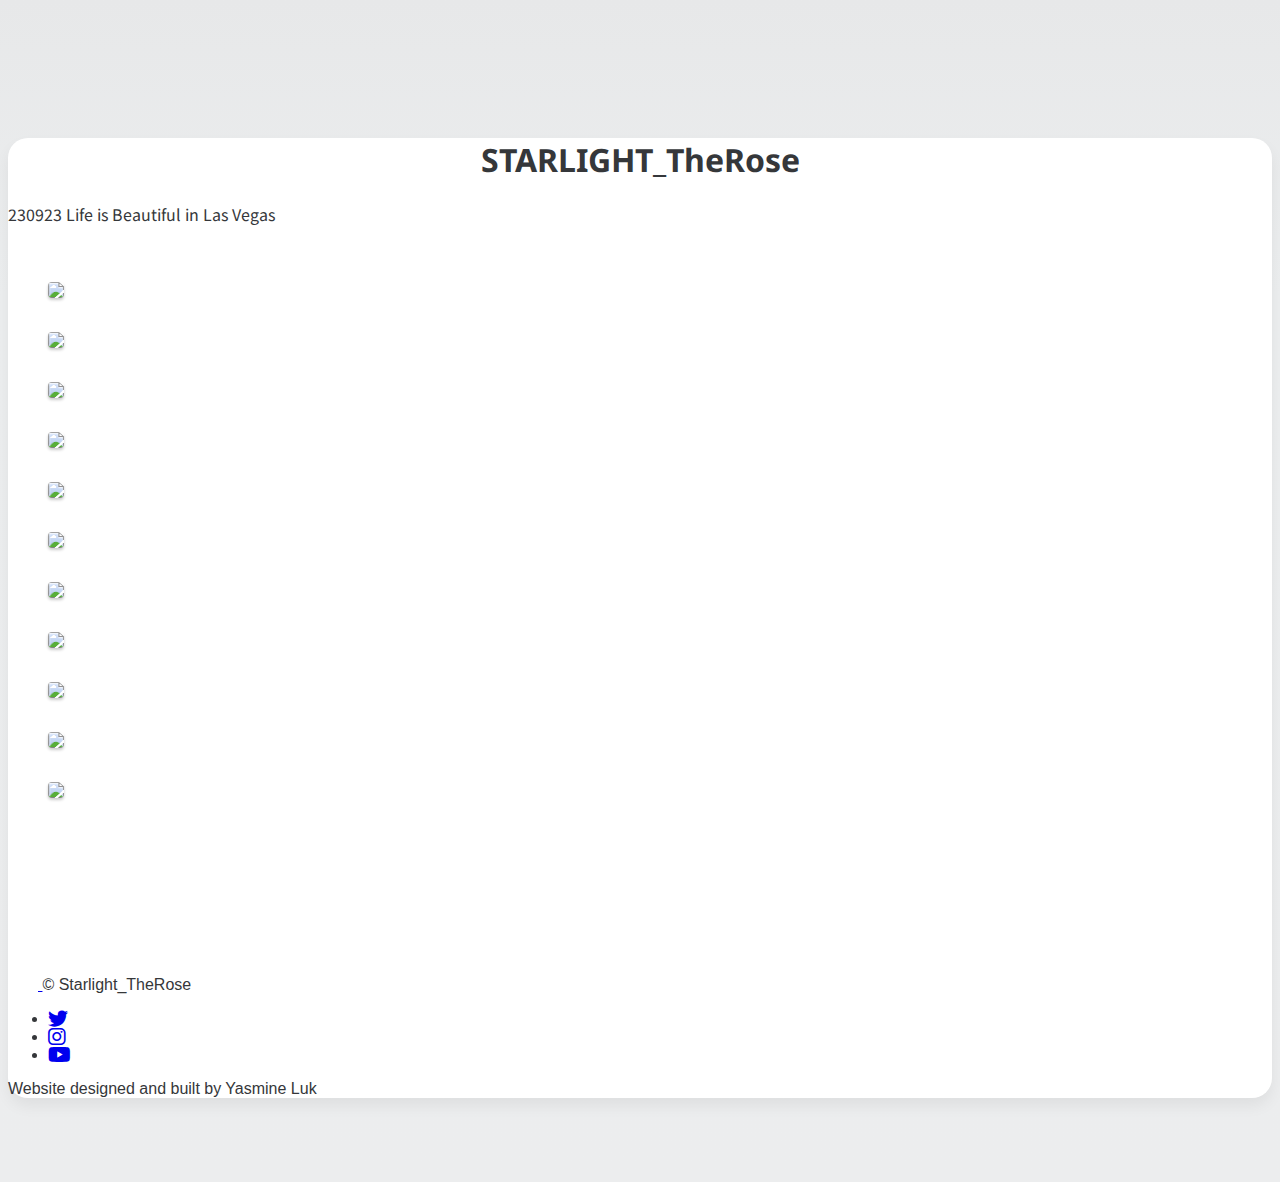
==== gallery/index.html @ 6d4d71e2 "Add titles list" ====
<!doctype html>
<html lang="en">
  <head>
    <meta charset="utf-8">
    <meta name="viewport" content="width=device-width, initial-scale=1">
    <title>Starlight Gallery</title>
    <link href="https://cdn.jsdelivr.net/npm/bootstrap@5.2.3/dist/css/bootstrap.min.css" rel="stylesheet" integrity="sha384-rbsA2VBKQhggwzxH7pPCaAqO46MgnOM80zW1RWuH61DGLwZJEdK2Kadq2F9CUG65" crossorigin="anonymous">
    <script src="https://cdn.jsdelivr.net/npm/@popperjs/core@2.11.6/dist/umd/popper.min.js" integrity="sha384-oBqDVmMz9ATKxIep9tiCxS/Z9fNfEXiDAYTujMAeBAsjFuCZSmKbSSUnQlmh/jp3" crossorigin="anonymous"></script>
    <script src="https://cdn.jsdelivr.net/npm/bootstrap@5.2.3/dist/js/bootstrap.min.js" integrity="sha384-cuYeSxntonz0PPNlHhBs68uyIAVpIIOZZ5JqeqvYYIcEL727kskC66kF92t6Xl2V" crossorigin="anonymous"></script>

    <!-- Gallery -->
    <link rel="stylesheet" href="https://cdnjs.cloudflare.com/ajax/libs/baguettebox.js/1.8.1/baguetteBox.min.css">
    <link rel="stylesheet" href="gallery-grid.css">
    <!-- Gallery -->

    <!-- Google AdSense -->
    <script async src="https://pagead2.googlesyndication.com/pagead/js/adsbygoogle.js?client=ca-pub-9357168889076931"
     crossorigin="anonymous"></script>
    <!-- Google AdSense -->

    <link rel="stylesheet" href="index.css">
    <!-- fonts -->
    <link rel="preconnect" href="https://fonts.googleapis.com">
    <link rel="preconnect" href="https://fonts.gstatic.com" crossorigin>
    <link href="https://fonts.googleapis.com/css2?family=Fjalla+One&family=Noto+Sans+JP:wght@100&family=Playfair+Display:ital@1&family=Secular+One&display=swap" rel="stylesheet">
    <link href="https://fonts.googleapis.com/css?family=Droid+Sans:400,700" rel="stylesheet">
    <!-- fonts -->

    <!-- icon -->
    <link rel="stylesheet" href="https://cdn.jsdelivr.net/npm/@fortawesome/fontawesome-free@6.1.0/css/all.css">
  </head>
  <body>
    
    <div class="container text-center p-3 gallery-container">
      <h1 class="display-4 fw-bold title p-3">STARLIGHT_TheRose</h1>
      <p class="lead mb-4 subtitle">230923 Life is Beautiful in Las Vegas</p>
      <div class="tz-gallery">

        <div id="test" class="row gallery">

                  <script>

                    const folders = [
                    '230119HealFanSign',
                    '230916MusicMidtown',
                    '230918SecretEvent',
                    '230923LifeIsBeautiful',
                    '231004DawntoDuskTourSanFrancisco',
                    '231006DawntoDuskTourPortland',
                    '231008DawntoDuskTourSeattle',
                    '231010DawntoDuskTourVancouver',
                    ];
                    
                    const titles = [
                    '230119 Heal Fan Sign in Seoul',
                    '230916 Music Midtown in Atlanta',
                    '230918 Secret Event in Los Angeles',
                    '230923 Life Is Beautiful in Las Vegas',
                    '231004 Dawn to Dusk Tour in San Francisco',
                    '231006 Dawn to Dusk Tour in Portland',
                    '231008 Dawn to Dusk Tour in Seattle',
                    '231010 Dawn to Dusk Tour in Vancouver',
                    ];

                    
                    
                    const images = [
                    '230923LifeIsBeautiful/1.jpg',
                    '230923LifeIsBeautiful/2.jpg',
                    '230923LifeIsBeautiful/3.jpg',
                    '230923LifeIsBeautiful/4.jpg',
                    '230923LifeIsBeautiful/5.jpg',
                    '230923LifeIsBeautiful/6.jpg',
                    '230923LifeIsBeautiful/7.jpg',
                    '230923LifeIsBeautiful/8.jpg',
                    '230923LifeIsBeautiful/9.jpg',
                    '230923LifeIsBeautiful/10.jpg',
                    '230923LifeIsBeautiful/11.jpg',
                    ];
                    
                    var html = "";

for (var i = 0; images.length > i; i++) {
  var num=6;
  if(i%3==0) num=12;
  html += '<div class="col-sm-'+num+' col-md-4"><a class="lightbox" href="'+images[i]+'"><img src="'+ images[i] +'" id="img' + i + '"/></a></div>';
}

document.getElementById('test').innerHTML = html;
                </script>

            <!-- <div class="col-sm-6 col-md-4">
              <a class="lightbox" href="230923LifeIsBeautiful/2.jpg">
                <img src="230923LifeIsBeautiful/2.jpg" alt="2">
            </a>
            </div>
            <div class="col-sm-12 col-md-4">
              <a class="lightbox" href="230923LifeIsBeautiful/3.jpg">
                <img src="230923LifeIsBeautiful/3.jpg" alt="3">
            </a>
            </div>
            <div class="col-sm-6 col-md-4">
              <a class="lightbox" href="230923LifeIsBeautiful/4.jpg">
                  <img src="230923LifeIsBeautiful/4.jpg" alt="4">
              </a>
            </div>
            <div class="col-sm-6 col-md-4">
              <a class="lightbox" href="230923LifeIsBeautiful/5.jpg">
                <img src="230923LifeIsBeautiful/5.jpg" alt="5">
            </a>
            </div>
            <div class="col-sm-12 col-md-4">
              <a class="lightbox" href="230923LifeIsBeautiful/6.jpg">
                <img src="230923LifeIsBeautiful/6.jpg" alt="6">
            </a>
            </div> -->
        </div>
      </div>


    <div class="container text-center p-3">
     <ins class="adsbygoogle"
     style="display:inline-block;width:728px;height:90px"
     data-ad-client="ca-pub-9357168889076931"
     data-ad-slot="4294526088"></ins>
    </div>

    <footer class="d-flex flex-wrap justify-content-between align-items-center py-3 my-4 border-top">
      <div class="col-md-4 d-flex align-items-center">
        <a href="/" class="mb-3 me-2 mb-md-0 text-muted text-decoration-none lh-1">
          <svg class="bi" width="30" height="24"><use xlink:href="#bootstrap"></use></svg>
        </a>
        <span class="text-muted">© Starlight_TheRose</span>
      </div>
      <ul class="nav col-md-4 justify-content-end list-unstyled d-flex">
        <li class="ms-3"><a class="text-muted" href="https://twitter.com/Starlight_TR"><i class="fa-brands fa-twitter fa-lg"></i></a></li>
        <li class="ms-3"><a class="text-muted" href="https://www.instagram.com/Starlight_TheRose/"><i class="fa-brands fa-instagram fa-lg text-muted"></i></a></li>
        <li class="ms-3"><a class="text-muted" href="https://www.youtube.com/@starlight0711"><i class="fa-brands fa-youtube fa-lg"></i></a></li>
      </ul>
      <p class="col-12 text-center text-muted">Website designed and built by Yasmine Luk</p>
    </footer>
  <div >



  <!-- Google AdSense -->
  <script>
        (adsbygoogle = window.adsbygoogle || []).push({});
  </script>

  <!-- Google tag (gtag.js) -->
  <script async src="https://www.googletagmanager.com/gtag/js?id=G-L1HWVMKSHP"></script>
  <script>
    window.dataLayer = window.dataLayer || [];
    function gtag(){dataLayer.push(arguments);}
    gtag('js', new Date());

    gtag('config', 'G-L1HWVMKSHP');
  </script>

  <script src="https://cdn.jsdelivr.net/npm/bootstrap@5.2.3/dist/js/bootstrap.bundle.min.js" integrity="sha384-kenU1KFdBIe4zVF0s0G1M5b4hcpxyD9F7jL+jjXkk+Q2h455rYXK/7HAuoJl+0I4" crossorigin="anonymous"></script>
  
  <script src="https://cdnjs.cloudflare.com/ajax/libs/baguettebox.js/1.8.1/baguetteBox.min.js"></script>
  <script>
      baguetteBox.run('.tz-gallery');
  </script>
   
  <!-- Buy me a coffee -->
  <script data-name="BMC-Widget" data-cfasync="false" src="https://cdnjs.buymeacoffee.com/1.0.0/widget.prod.min.js" data-id="starlighttherose" data-description="Support me on Buy me a coffee!" data-message="If you like my photos, buy me a coffee!" data-color="#FF5F5F" data-position="Right" data-x_margin="18" data-y_margin="18"></script>
  <!-- Buy me a coffee -->
    
  </body>
</html>
---- gallery/gallery-grid.css ----
body {
    background-image: linear-gradient(to top, #ecedee 0%, #eceeef 75%, #e7e8e9 100%);
    min-height: 100vh;
    font: normal 16px sans-serif;
    padding: 60px 0;
}

.container.gallery-container {
    background-color: #fff;
    color: #35373a;
    min-height: 100vh;
    border-radius: 20px;
    box-shadow: 0 8px 15px rgba(0, 0, 0, 0.06);
}

.gallery-container h1 {
    text-align: center;
    margin-top: 70px;
    font-family: 'Droid Sans', sans-serif;
    font-weight: bold;
}

.gallery-container p.page-description {
    text-align: center;
    max-width: 800px;
    margin: 25px auto;
    color: #888;
    font-size: 18px;
}

.tz-gallery {
    padding: 40px;
}

.tz-gallery .lightbox img {
    width: 100%;
    margin-bottom: 30px;
    transition: 0.2s ease-in-out;
    box-shadow: 0 2px 3px rgba(0,0,0,0.2);
}


.tz-gallery .lightbox img:hover {
    transform: scale(1.05);
    box-shadow: 0 8px 15px rgba(0,0,0,0.3);
}

.tz-gallery img {
    border-radius: 4px;
}

.baguetteBox-button {
    background-color: transparent !important;
}


@media(max-width: 768px) {
    body {
        padding: 0;
    }

    .container.gallery-container {
        border-radius: 0;
    }
}
---- gallery/index.css ----
body {
    color: #000;
    overflow-x: hidden;
    height: 100%;
    //background-color: #B0BEC5;
    //background-color: #cad7de;
    background-repeat: no-repeat;
}




.icon{
    width:140px;
    border-radius: 50%;
}

.wrapper {
    margin-right: auto; /* 1 */
    margin-left:  auto; /* 1 */
  
    max-width: 960px; /* 2 */
  
    padding-right: 10px; /* 3 */
    padding-left:  10px; /* 3 */
  }

  .twitter {
    background-color: #1DA1F2;
    color: #fff;
    border: 0px solid #FFF;
    border-radius: 50%;
    height: 52.5px;
    width: 52.5px;
    display: flex;
    align-items: center;
    justify-content: center;
    cursor: pointer
}


.title {
    /* font-family: 'Secular One', sans-serif; */
    font-family: 'Fjalla One', sans-serif;
}

.subtitle{
    /* font-family: 'Fjalla One', sans-serif; */
    font-family: 'Noto Sans JP', sans-serif;
}

.icon{
    border-radius: 50%;
    width: 200px;
}
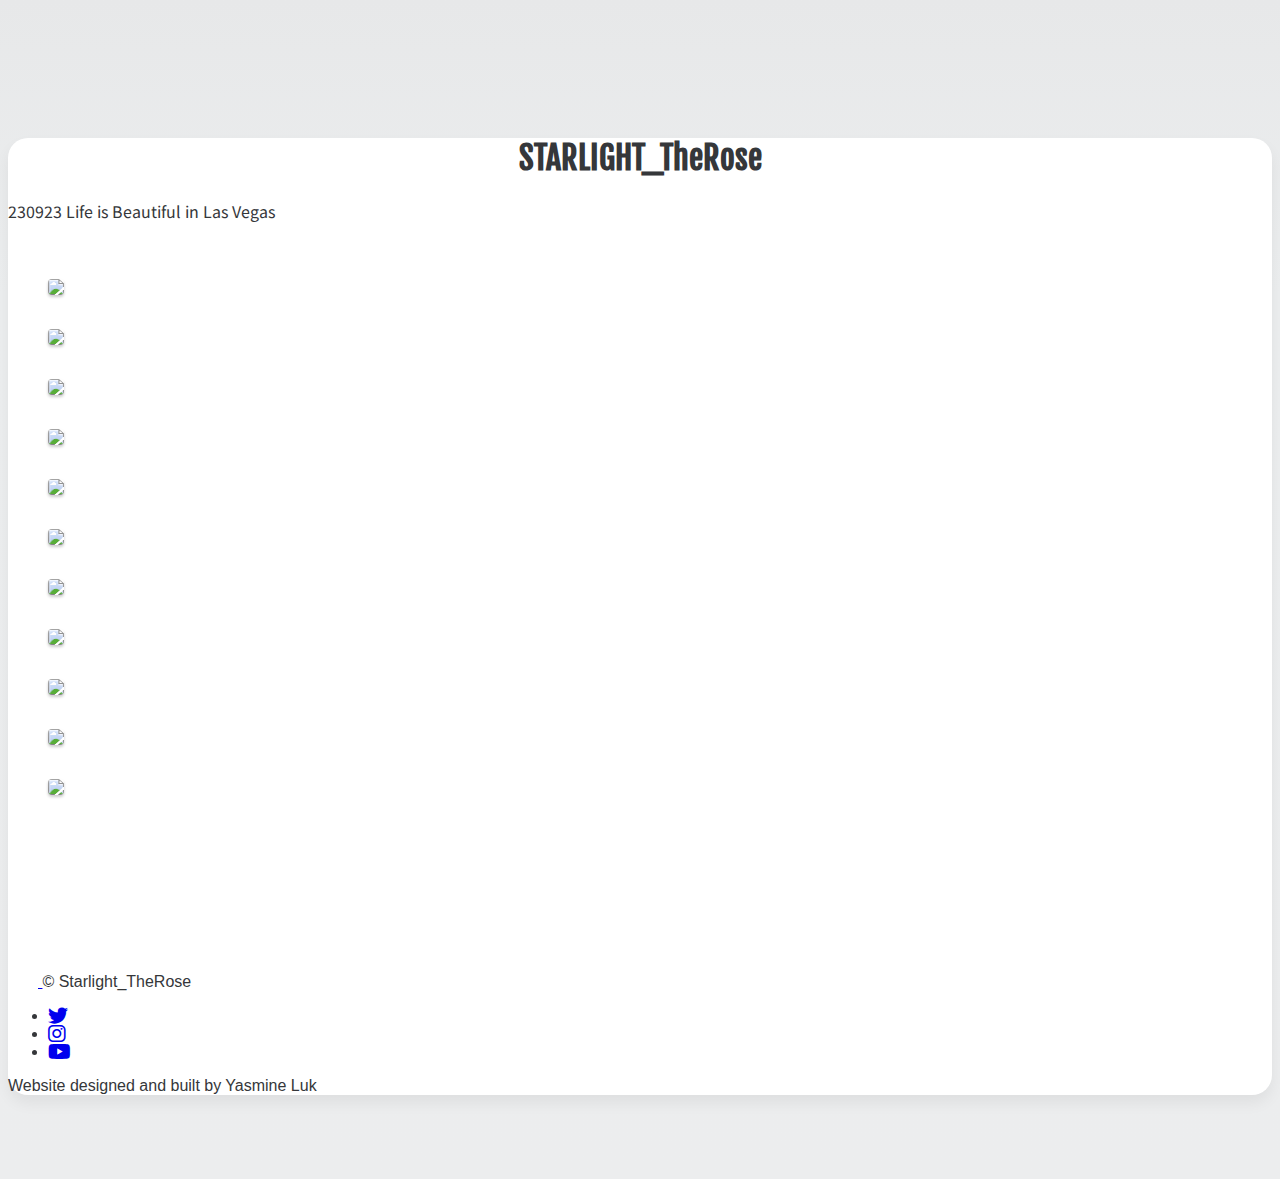
==== commit d6c86b68: "Test dropdown menu mobile version" ====
--- a/gallery/index.html
+++ b/gallery/index.html
@@ -33,7 +33,7 @@
     
     <div class="container text-center p-3 gallery-container">
       <h1 class="display-4 fw-bold title p-3">STARLIGHT_TheRose</h1>
-      <p class="lead mb-4 subtitle">230923 Life is Beautiful in Las Vegas</p>
+      <p class="lead subtitle">230923 Life is Beautiful in Las Vegas</p>
       <div class="tz-gallery">
 
         <div id="test" class="row gallery">
@@ -125,7 +125,7 @@
      data-ad-slot="4294526088"></ins>
     </div>
 
-    <footer class="d-flex flex-wrap justify-content-between align-items-center py-3 my-4 border-top">
+    <footer class="d-flex flex-wrap justify-content-between align-items-center py-3 border-top">
       <div class="col-md-4 d-flex align-items-center">
         <a href="/" class="mb-3 me-2 mb-md-0 text-muted text-decoration-none lh-1">
           <svg class="bi" width="30" height="24"><use xlink:href="#bootstrap"></use></svg>
--- a/gallery/index.css
+++ b/gallery/index.css
@@ -41,15 +41,21 @@
 
 .title {
     /* font-family: 'Secular One', sans-serif; */
-    font-family: 'Fjalla One', sans-serif;
+    font-family: 'Fjalla One', sans-serif!important;
 }
 
 .subtitle{
     /* font-family: 'Fjalla One', sans-serif; */
-    font-family: 'Noto Sans JP', sans-serif;
+    font-family: 'Noto Sans JP', sans-serif!important;
 }
 
 .icon{
     border-radius: 50%;
     width: 200px;
+}
+
+select{
+    -webkit-appearance: none;
+    -moz-appearance: none;
+    appearance: none;
 }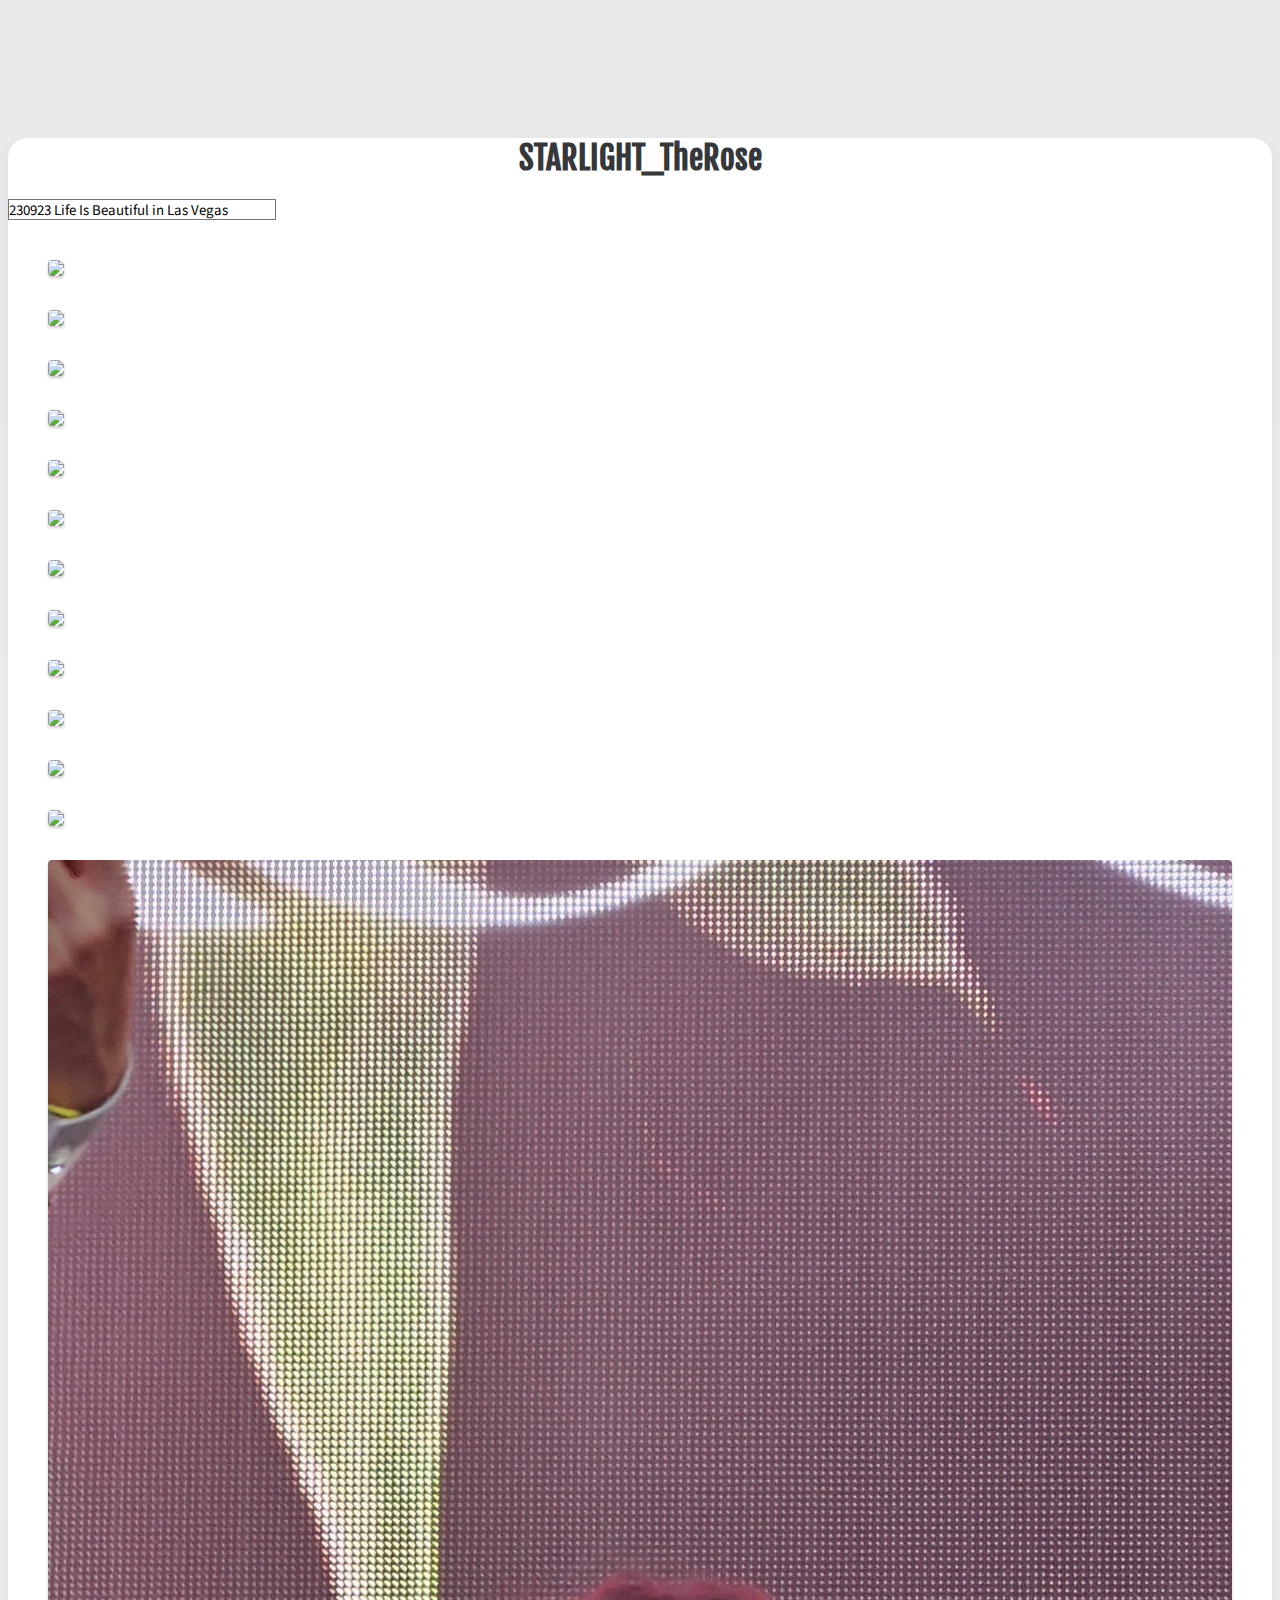
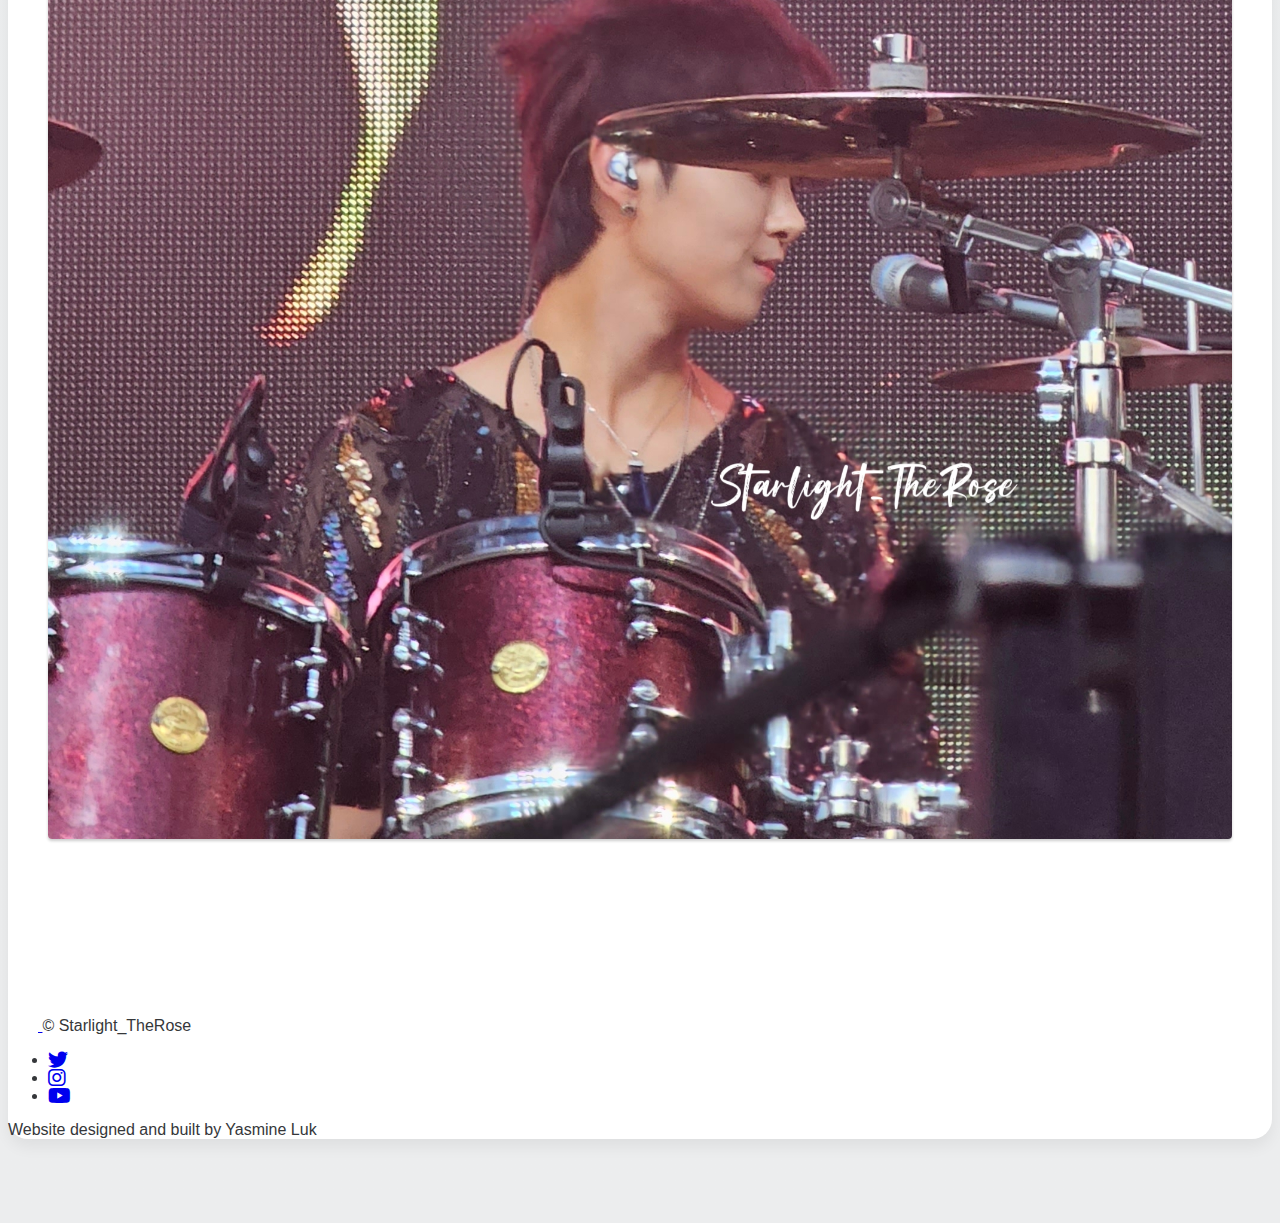
==== commit e12c0d05: "Add folders, fixed index.html" ====
--- a/gallery/index.html
+++ b/gallery/index.html
@@ -4,9 +4,13 @@
     <meta charset="utf-8">
     <meta name="viewport" content="width=device-width, initial-scale=1">
     <title>Starlight Gallery</title>
+	  <link rel="icon" href="https://pbs.twimg.com/profile_images/1656776963472732166/VyVX4xWA_400x400.jpg">
     <link href="https://cdn.jsdelivr.net/npm/bootstrap@5.2.3/dist/css/bootstrap.min.css" rel="stylesheet" integrity="sha384-rbsA2VBKQhggwzxH7pPCaAqO46MgnOM80zW1RWuH61DGLwZJEdK2Kadq2F9CUG65" crossorigin="anonymous">
     <script src="https://cdn.jsdelivr.net/npm/@popperjs/core@2.11.6/dist/umd/popper.min.js" integrity="sha384-oBqDVmMz9ATKxIep9tiCxS/Z9fNfEXiDAYTujMAeBAsjFuCZSmKbSSUnQlmh/jp3" crossorigin="anonymous"></script>
+    <link href="https://getbootstrap.com/docs/5.2/assets/css/docs.css" rel="stylesheet">
     <script src="https://cdn.jsdelivr.net/npm/bootstrap@5.2.3/dist/js/bootstrap.min.js" integrity="sha384-cuYeSxntonz0PPNlHhBs68uyIAVpIIOZZ5JqeqvYYIcEL727kskC66kF92t6Xl2V" crossorigin="anonymous"></script>
+    <script src="https://ajax.googleapis.com/ajax/libs/jquery/3.6.4/jquery.min.js"></script>
+
 
     <!-- Gallery -->
     <link rel="stylesheet" href="https://cdnjs.cloudflare.com/ajax/libs/baguettebox.js/1.8.1/baguetteBox.min.css">
@@ -33,88 +37,12 @@
     
     <div class="container text-center p-3 gallery-container">
       <h1 class="display-4 fw-bold title p-3">STARLIGHT_TheRose</h1>
-      <p class="lead subtitle">230923 Life is Beautiful in Las Vegas</p>
-      <div class="tz-gallery">
 
-        <div id="test" class="row gallery">
+      <select id="selectAlbum" class="lead mb-4 subtitle border-0 text-center list-unstyled">
+      </select>
 
-                  <script>
-
-                    const folders = [
-                    '230119HealFanSign',
-                    '230916MusicMidtown',
-                    '230918SecretEvent',
-                    '230923LifeIsBeautiful',
-                    '231004DawntoDuskTourSanFrancisco',
-                    '231006DawntoDuskTourPortland',
-                    '231008DawntoDuskTourSeattle',
-                    '231010DawntoDuskTourVancouver',
-                    ];
-                    
-                    const titles = [
-                    '230119 Heal Fan Sign in Seoul',
-                    '230916 Music Midtown in Atlanta',
-                    '230918 Secret Event in Los Angeles',
-                    '230923 Life Is Beautiful in Las Vegas',
-                    '231004 Dawn to Dusk Tour in San Francisco',
-                    '231006 Dawn to Dusk Tour in Portland',
-                    '231008 Dawn to Dusk Tour in Seattle',
-                    '231010 Dawn to Dusk Tour in Vancouver',
-                    ];
-
-                    
-                    
-                    const images = [
-                    '230923LifeIsBeautiful/1.jpg',
-                    '230923LifeIsBeautiful/2.jpg',
-                    '230923LifeIsBeautiful/3.jpg',
-                    '230923LifeIsBeautiful/4.jpg',
-                    '230923LifeIsBeautiful/5.jpg',
-                    '230923LifeIsBeautiful/6.jpg',
-                    '230923LifeIsBeautiful/7.jpg',
-                    '230923LifeIsBeautiful/8.jpg',
-                    '230923LifeIsBeautiful/9.jpg',
-                    '230923LifeIsBeautiful/10.jpg',
-                    '230923LifeIsBeautiful/11.jpg',
-                    ];
-                    
-                    var html = "";
-
-for (var i = 0; images.length > i; i++) {
-  var num=6;
-  if(i%3==0) num=12;
-  html += '<div class="col-sm-'+num+' col-md-4"><a class="lightbox" href="'+images[i]+'"><img src="'+ images[i] +'" id="img' + i + '"/></a></div>';
-}
-
-document.getElementById('test').innerHTML = html;
-                </script>
-
-            <!-- <div class="col-sm-6 col-md-4">
-              <a class="lightbox" href="230923LifeIsBeautiful/2.jpg">
-                <img src="230923LifeIsBeautiful/2.jpg" alt="2">
-            </a>
-            </div>
-            <div class="col-sm-12 col-md-4">
-              <a class="lightbox" href="230923LifeIsBeautiful/3.jpg">
-                <img src="230923LifeIsBeautiful/3.jpg" alt="3">
-            </a>
-            </div>
-            <div class="col-sm-6 col-md-4">
-              <a class="lightbox" href="230923LifeIsBeautiful/4.jpg">
-                  <img src="230923LifeIsBeautiful/4.jpg" alt="4">
-              </a>
-            </div>
-            <div class="col-sm-6 col-md-4">
-              <a class="lightbox" href="230923LifeIsBeautiful/5.jpg">
-                <img src="230923LifeIsBeautiful/5.jpg" alt="5">
-            </a>
-            </div>
-            <div class="col-sm-12 col-md-4">
-              <a class="lightbox" href="230923LifeIsBeautiful/6.jpg">
-                <img src="230923LifeIsBeautiful/6.jpg" alt="6">
-            </a>
-            </div> -->
-        </div>
+      <div class="tz-gallery"> 
+        <div id="galleryDiv" class="row gallery"></div>
       </div>
 
 
@@ -125,7 +53,7 @@
      data-ad-slot="4294526088"></ins>
     </div>
 
-    <footer class="d-flex flex-wrap justify-content-between align-items-center py-3 border-top">
+    <footer class="d-flex flex-wrap justify-content-between align-items-center py-3 my-4 border-top">
       <div class="col-md-4 d-flex align-items-center">
         <a href="/" class="mb-3 me-2 mb-md-0 text-muted text-decoration-none lh-1">
           <svg class="bi" width="30" height="24"><use xlink:href="#bootstrap"></use></svg>
@@ -140,7 +68,7 @@
       <p class="col-12 text-center text-muted">Website designed and built by Yasmine Luk</p>
     </footer>
   <div >
-
+    <script src="gallery.js"></script>
 
 
   <!-- Google AdSense -->
@@ -158,8 +86,6 @@
     gtag('config', 'G-L1HWVMKSHP');
   </script>
 
-  <script src="https://cdn.jsdelivr.net/npm/bootstrap@5.2.3/dist/js/bootstrap.bundle.min.js" integrity="sha384-kenU1KFdBIe4zVF0s0G1M5b4hcpxyD9F7jL+jjXkk+Q2h455rYXK/7HAuoJl+0I4" crossorigin="anonymous"></script>
-  
   <script src="https://cdnjs.cloudflare.com/ajax/libs/baguettebox.js/1.8.1/baguetteBox.min.js"></script>
   <script>
       baguetteBox.run('.tz-gallery');
--- a/gallery/index.css
+++ b/gallery/index.css
@@ -8,7 +8,10 @@
 }
 
 
-
+img {
+    max-width: 100%;
+    max-height: 100%;
+}
 
 .icon{
     width:140px;
@@ -58,4 +61,6 @@
     -webkit-appearance: none;
     -moz-appearance: none;
     appearance: none;
+    outline: none;
+    background-color: transparent;
 }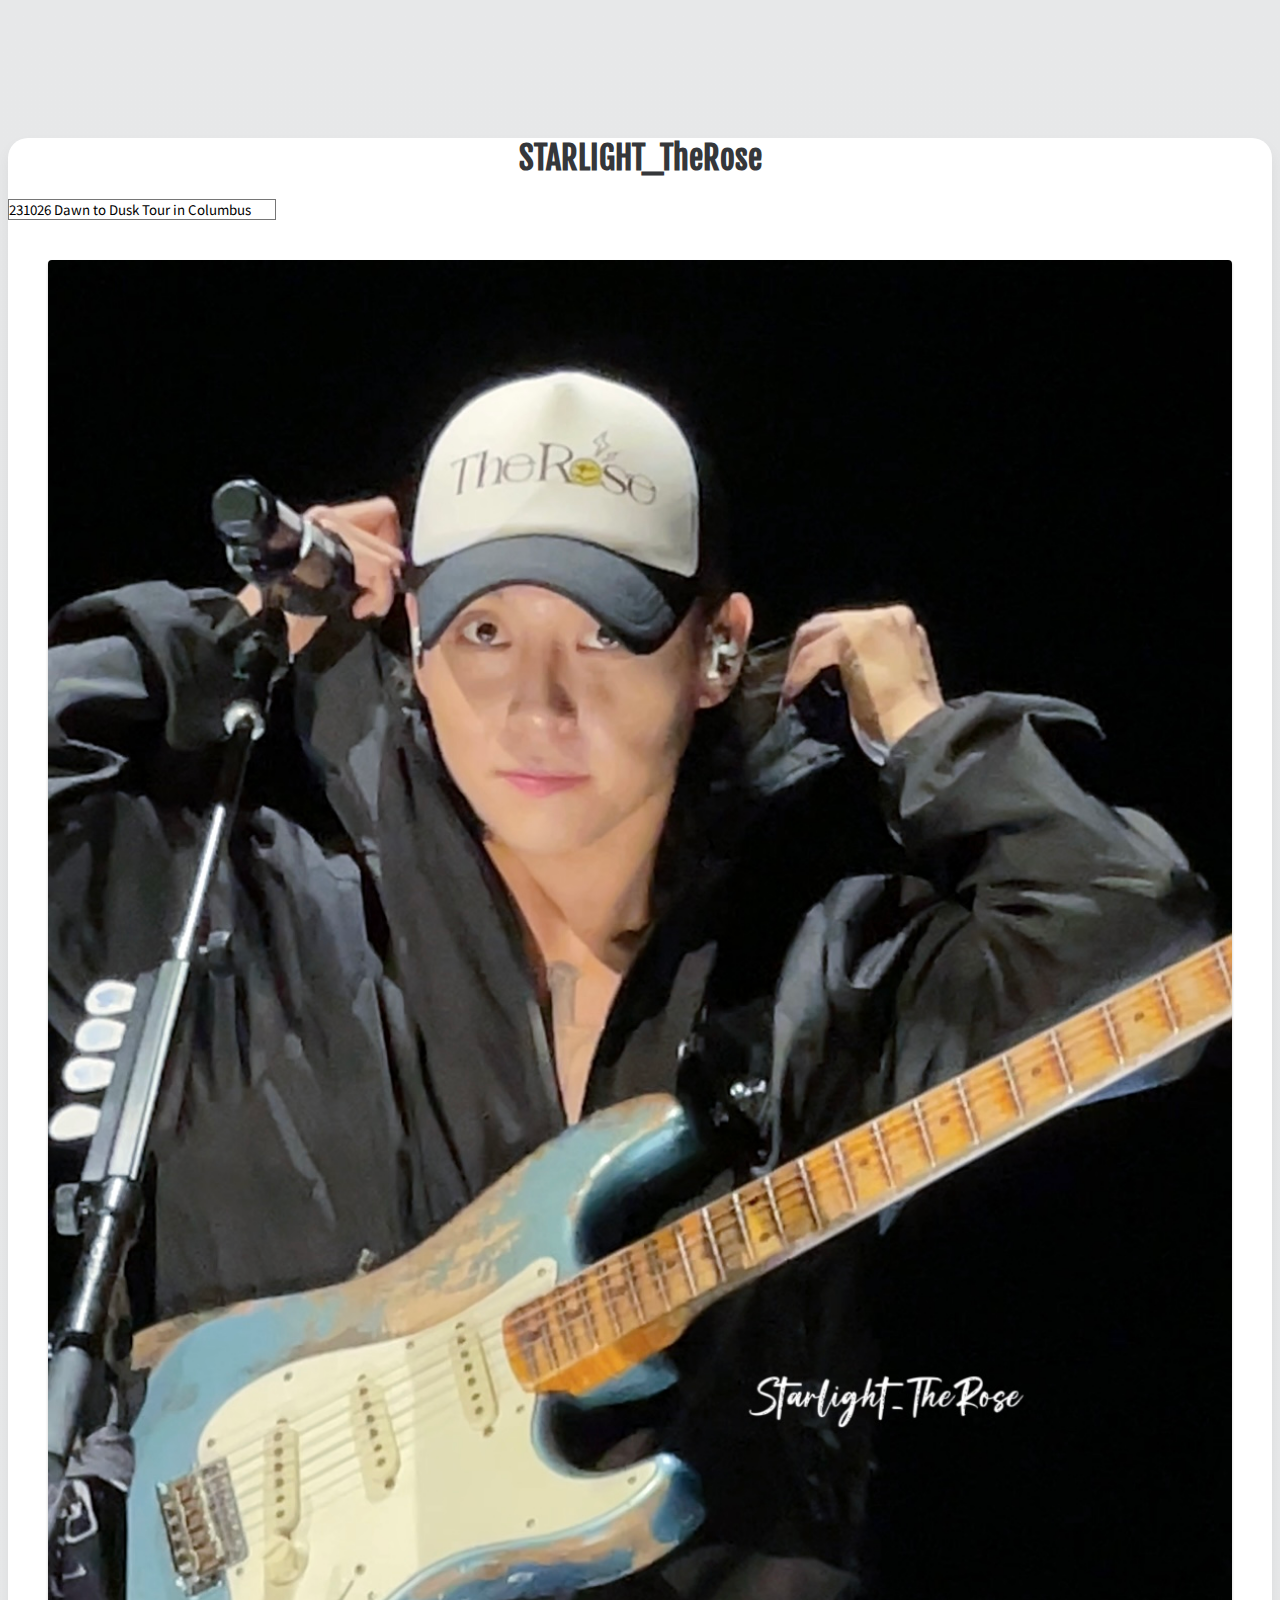
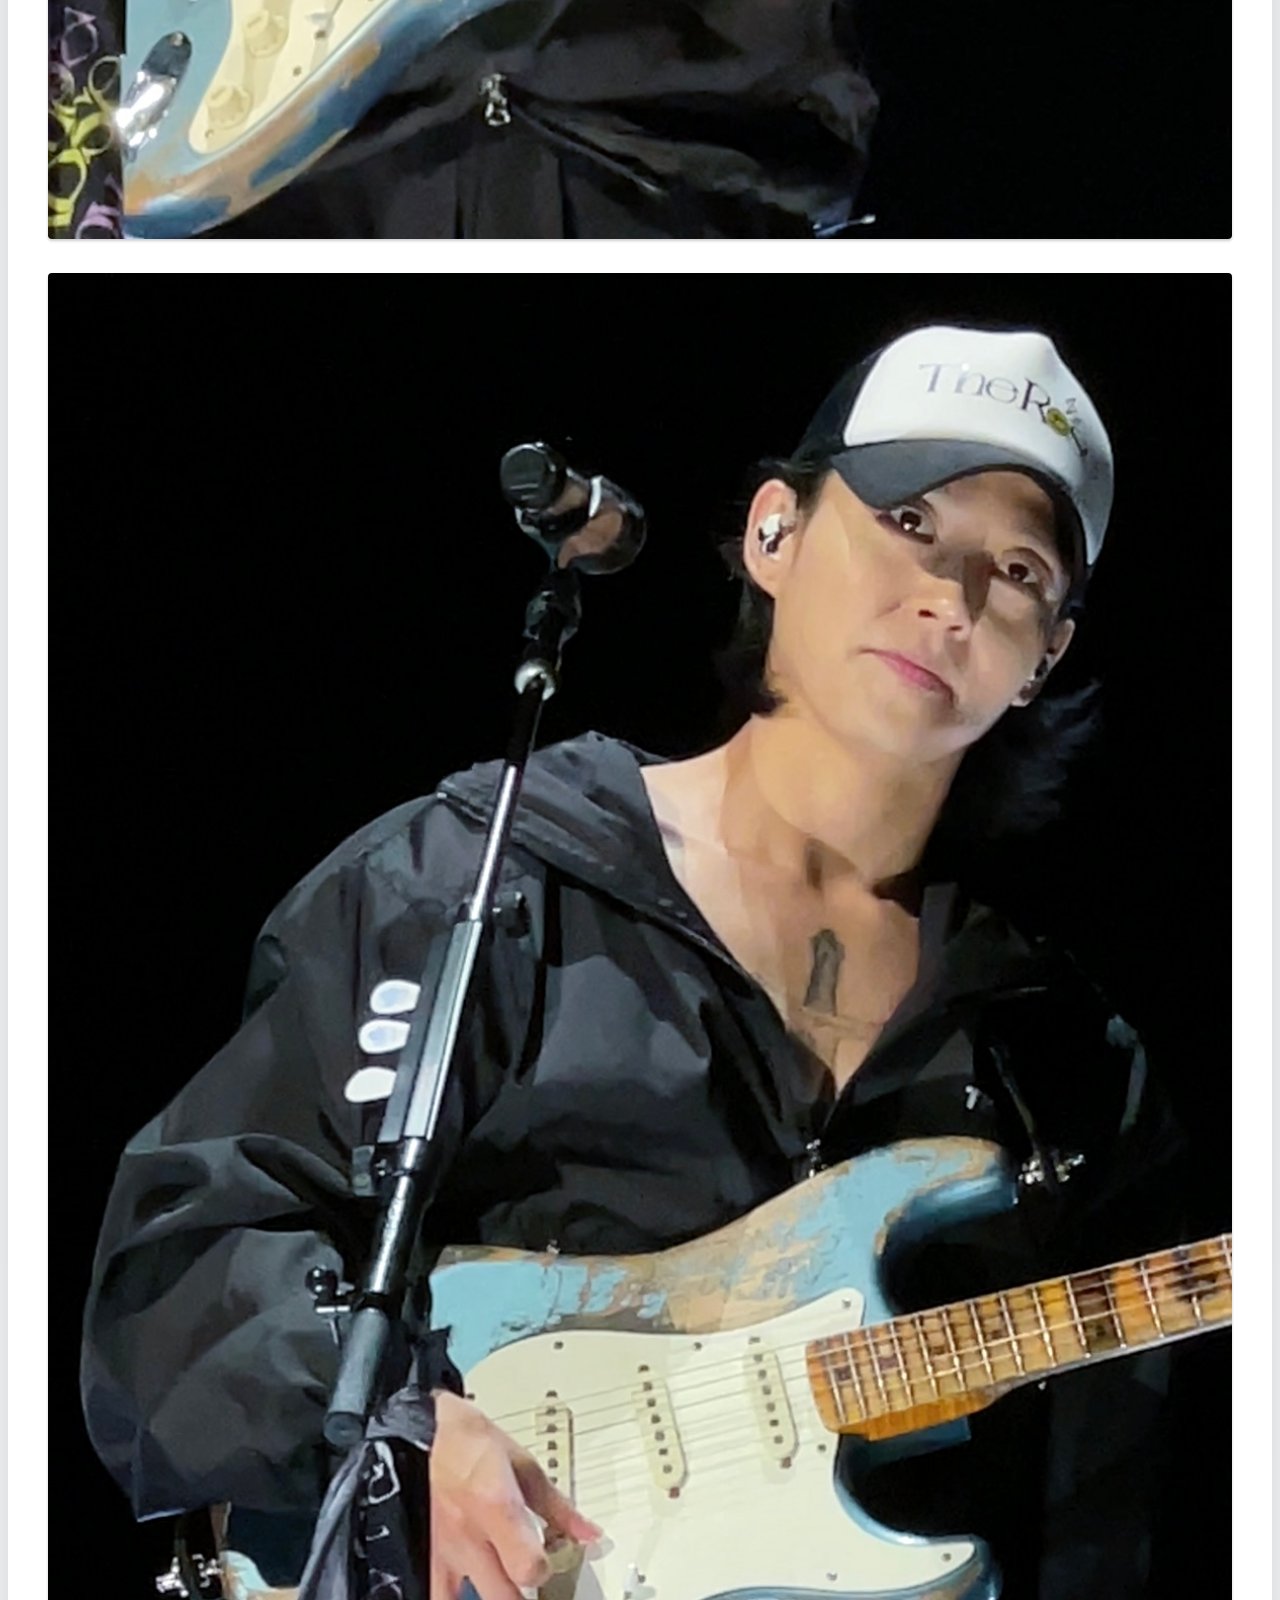
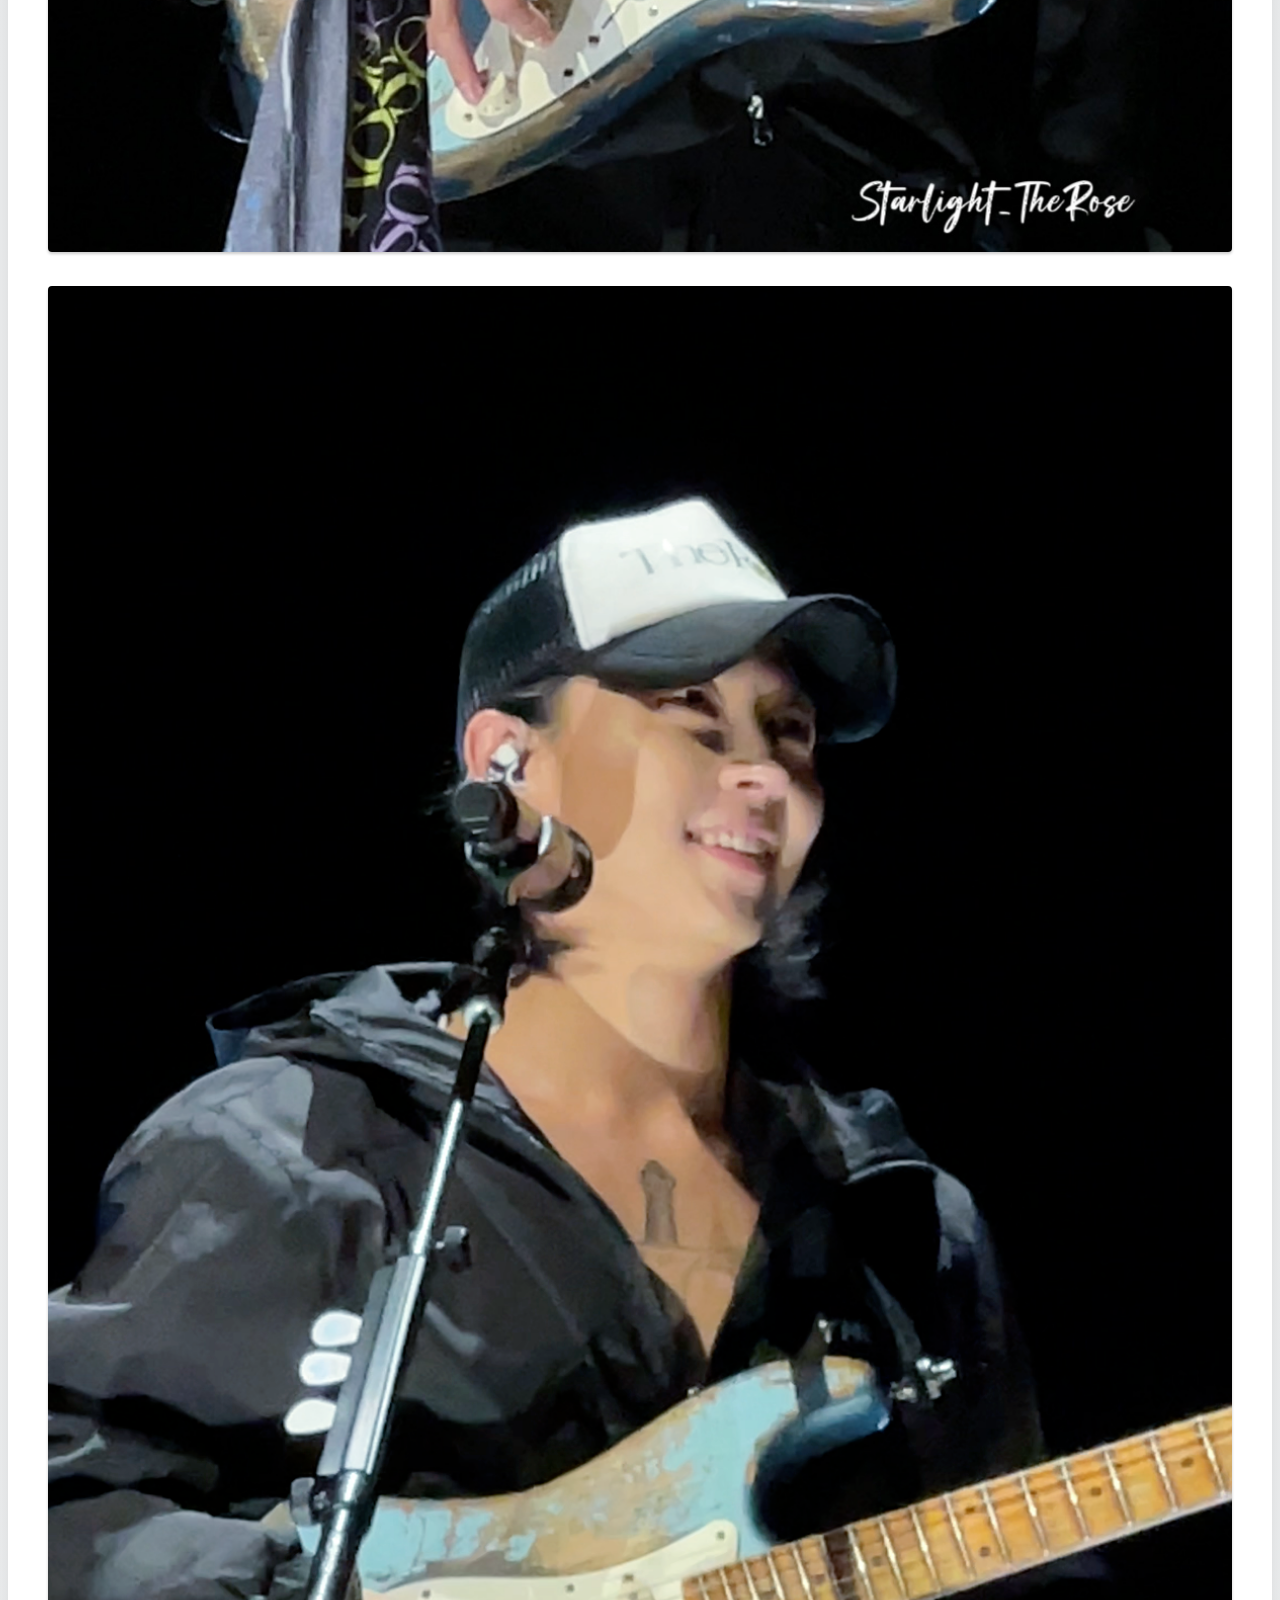
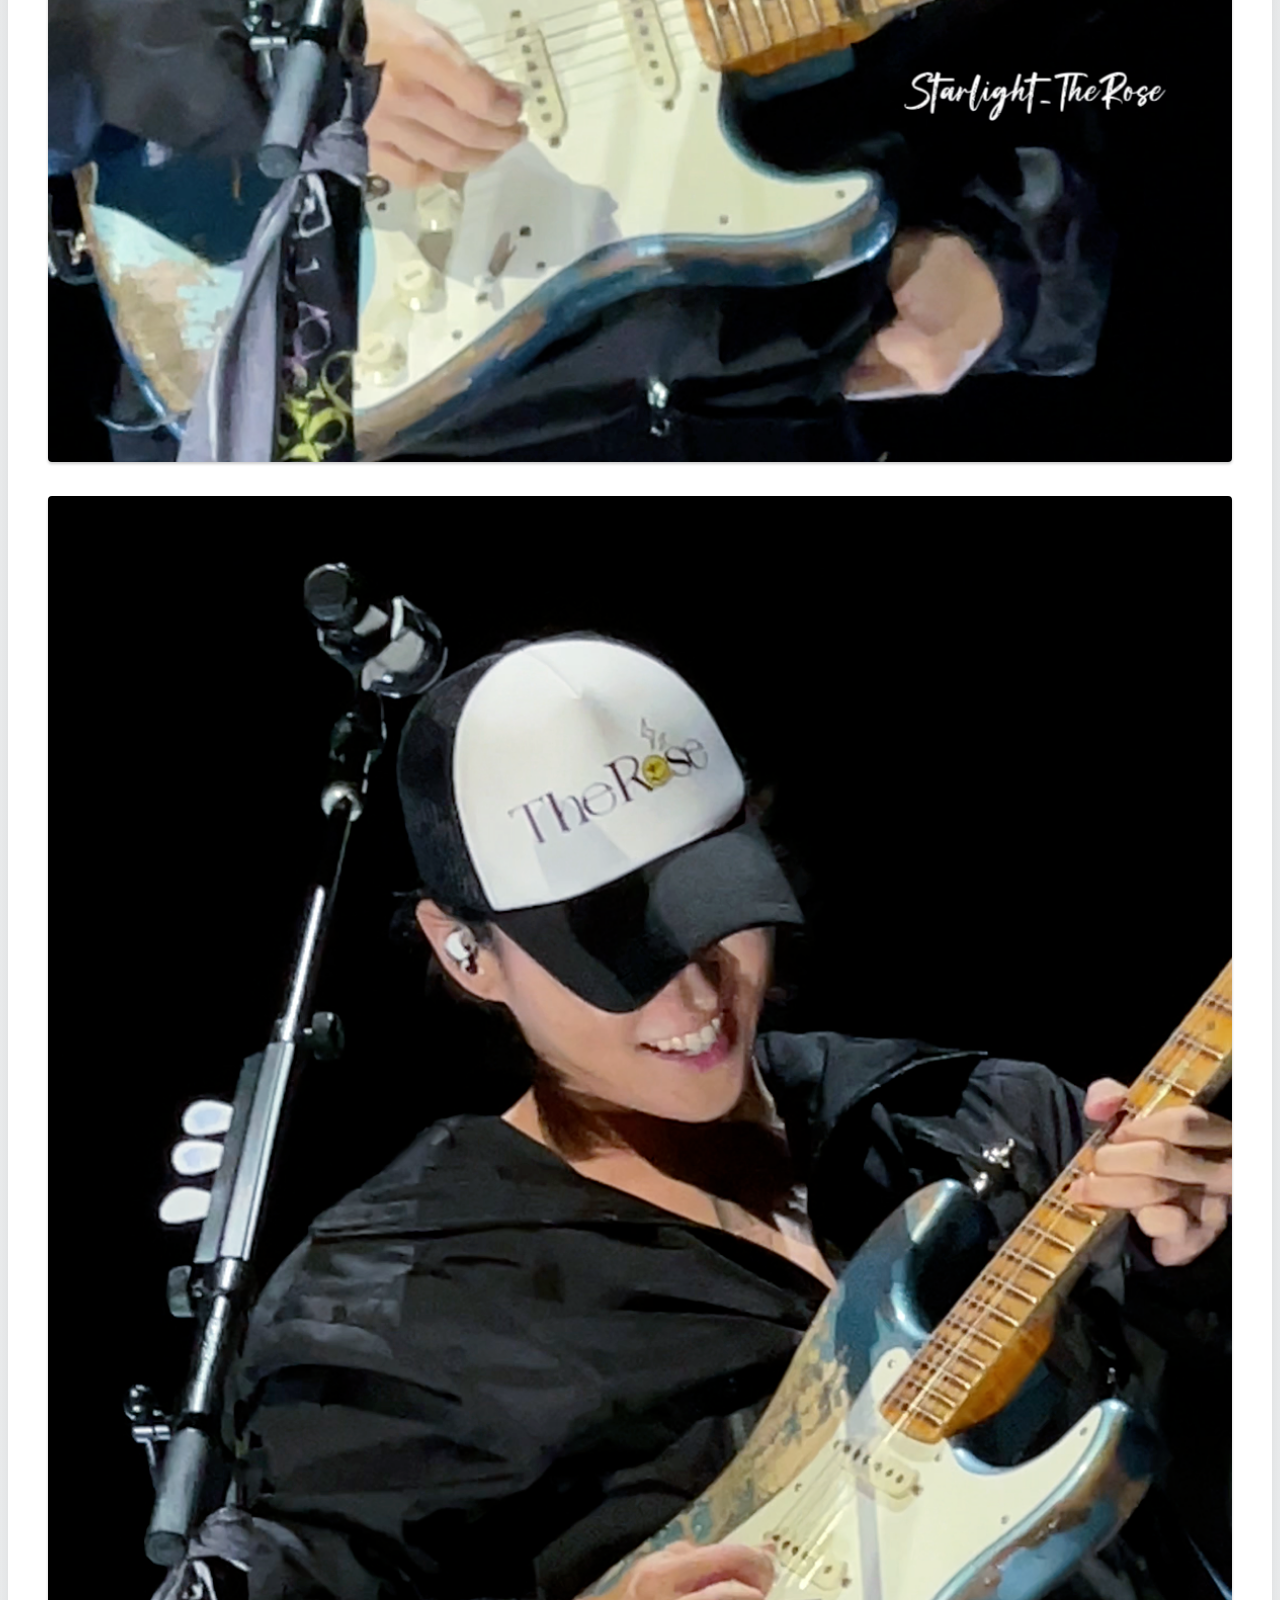
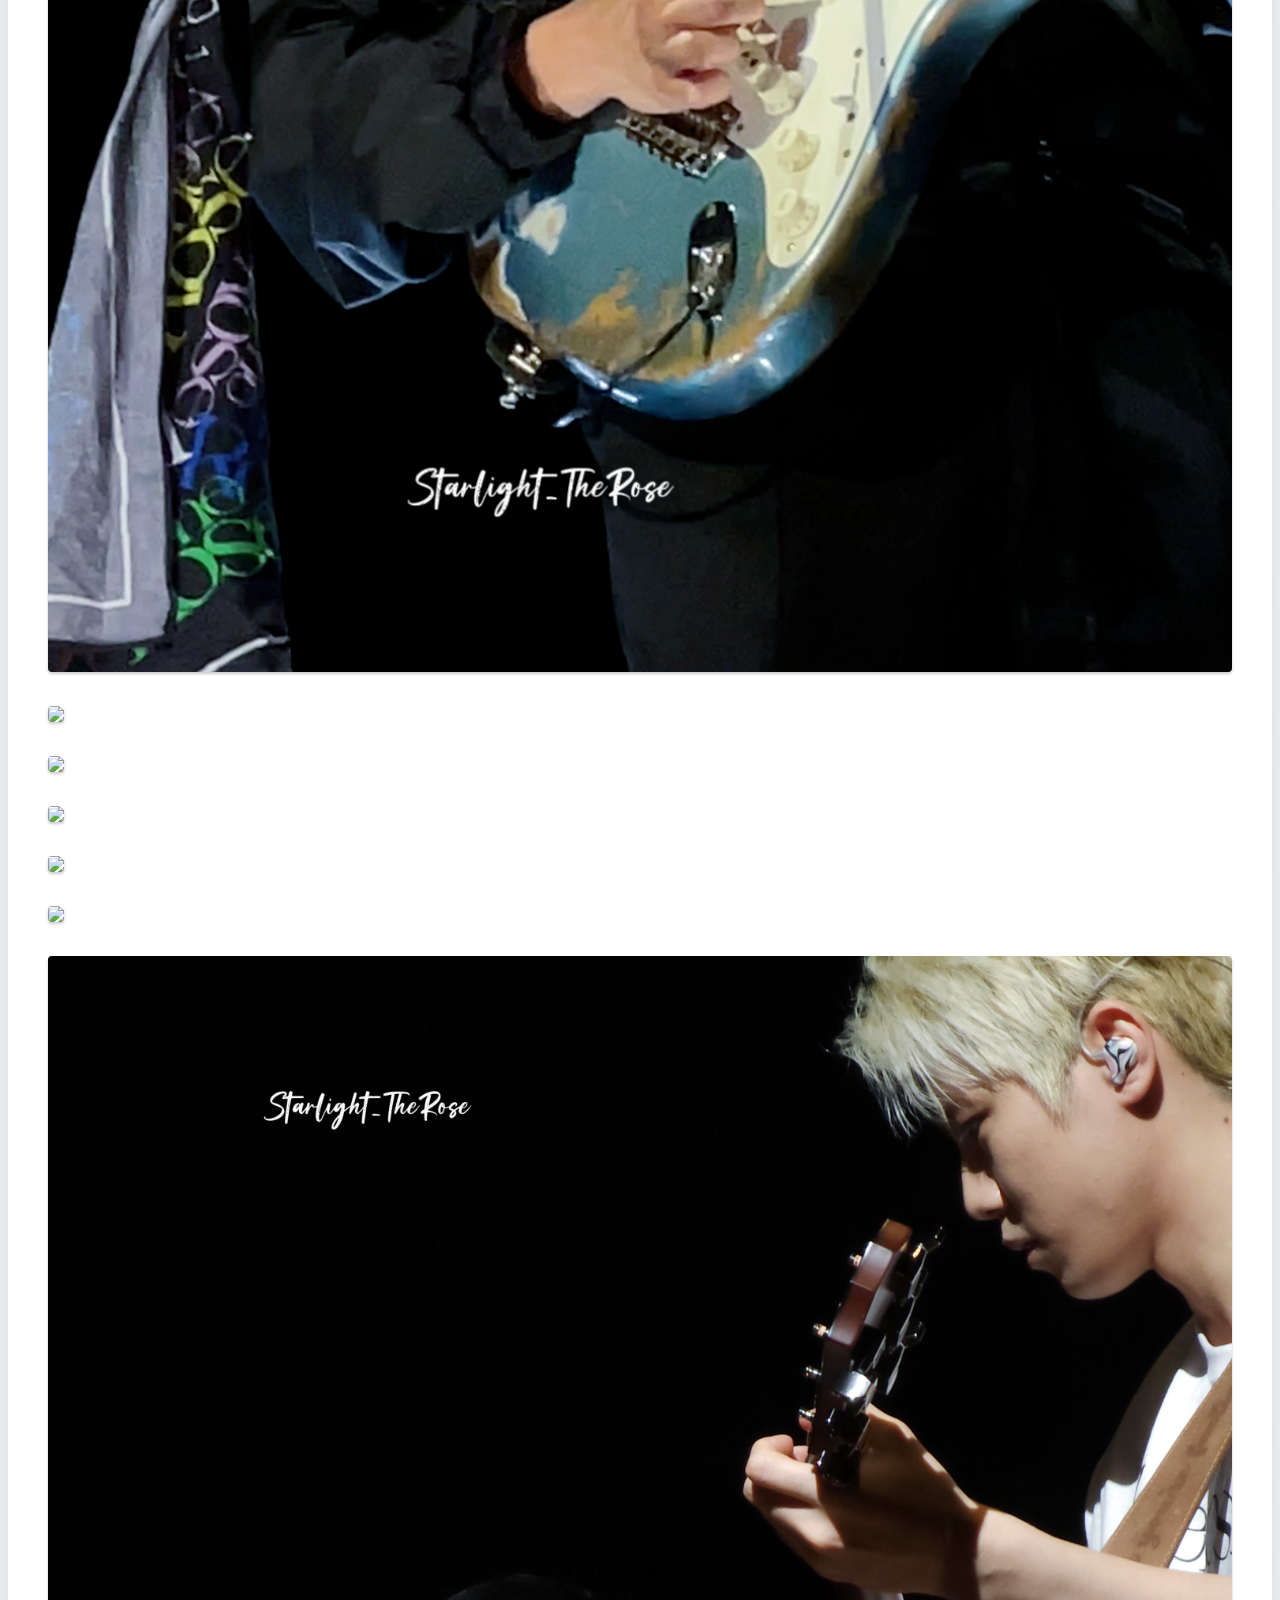
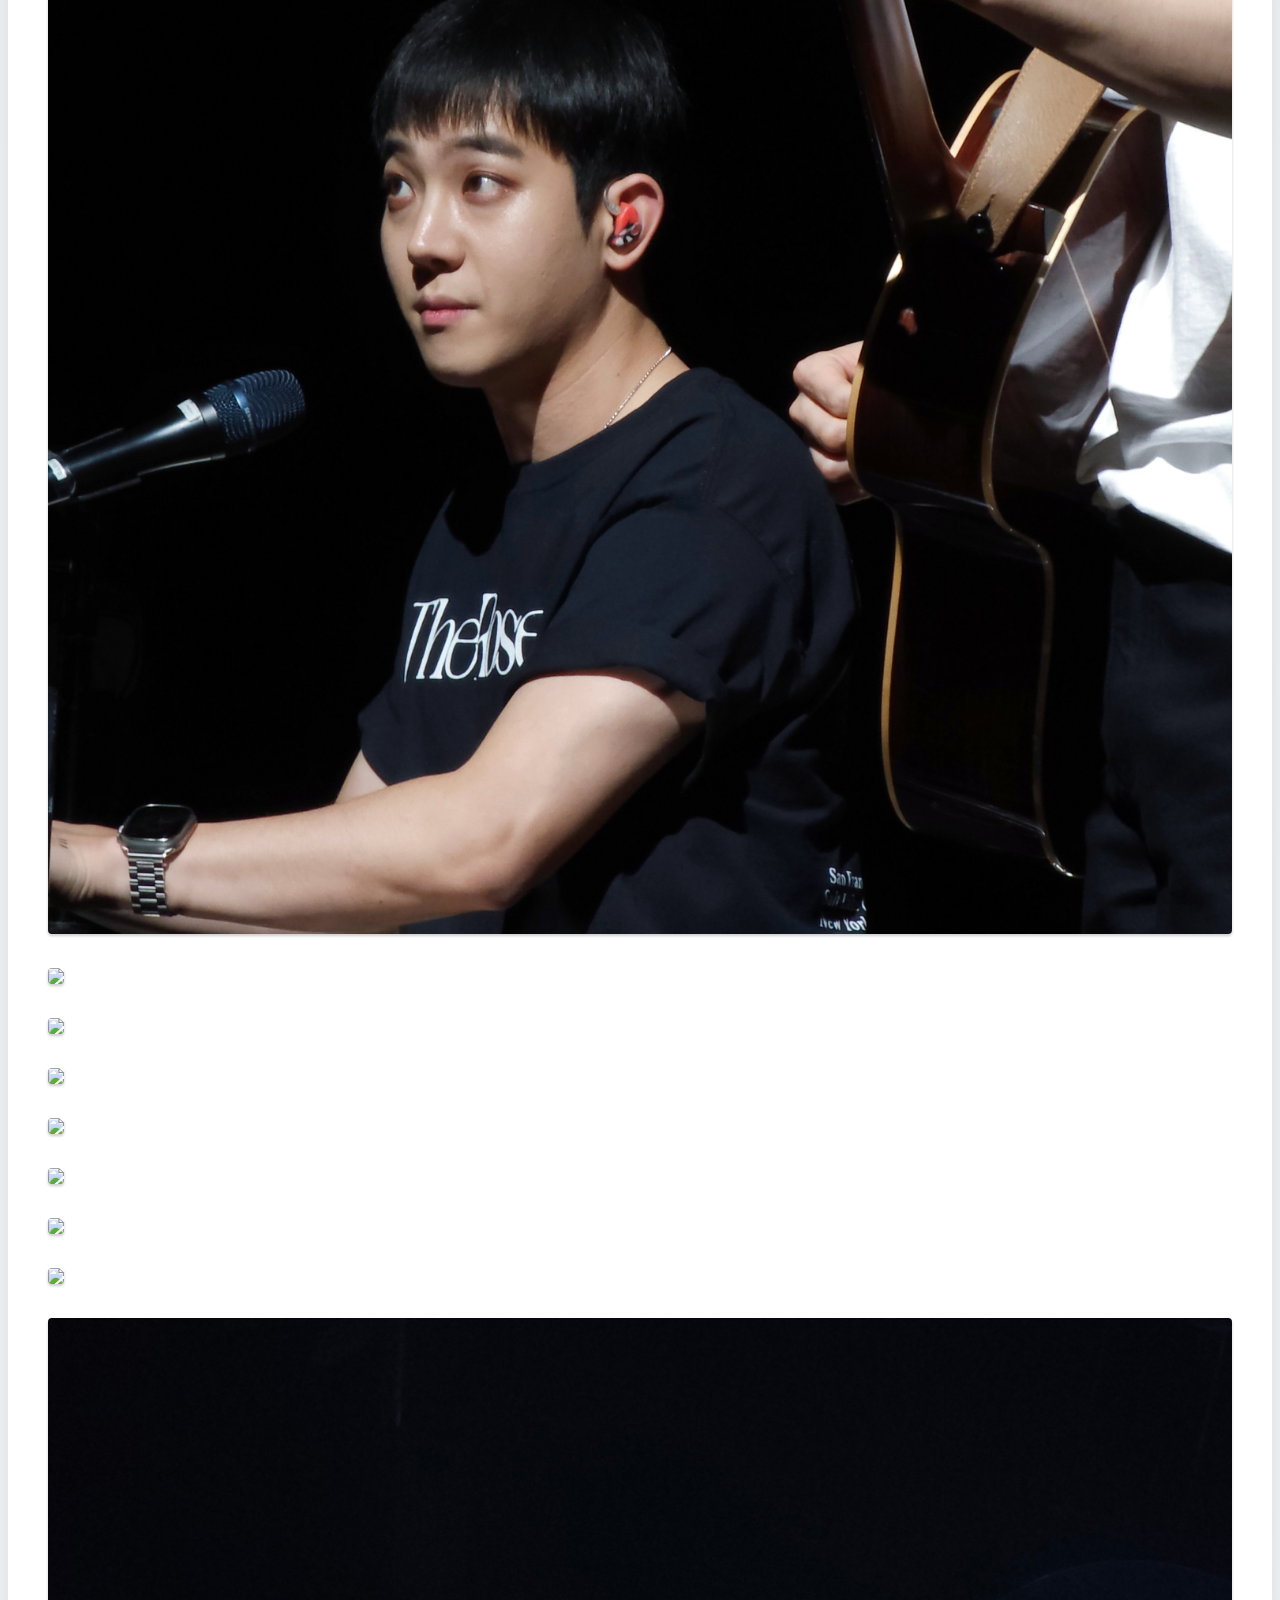
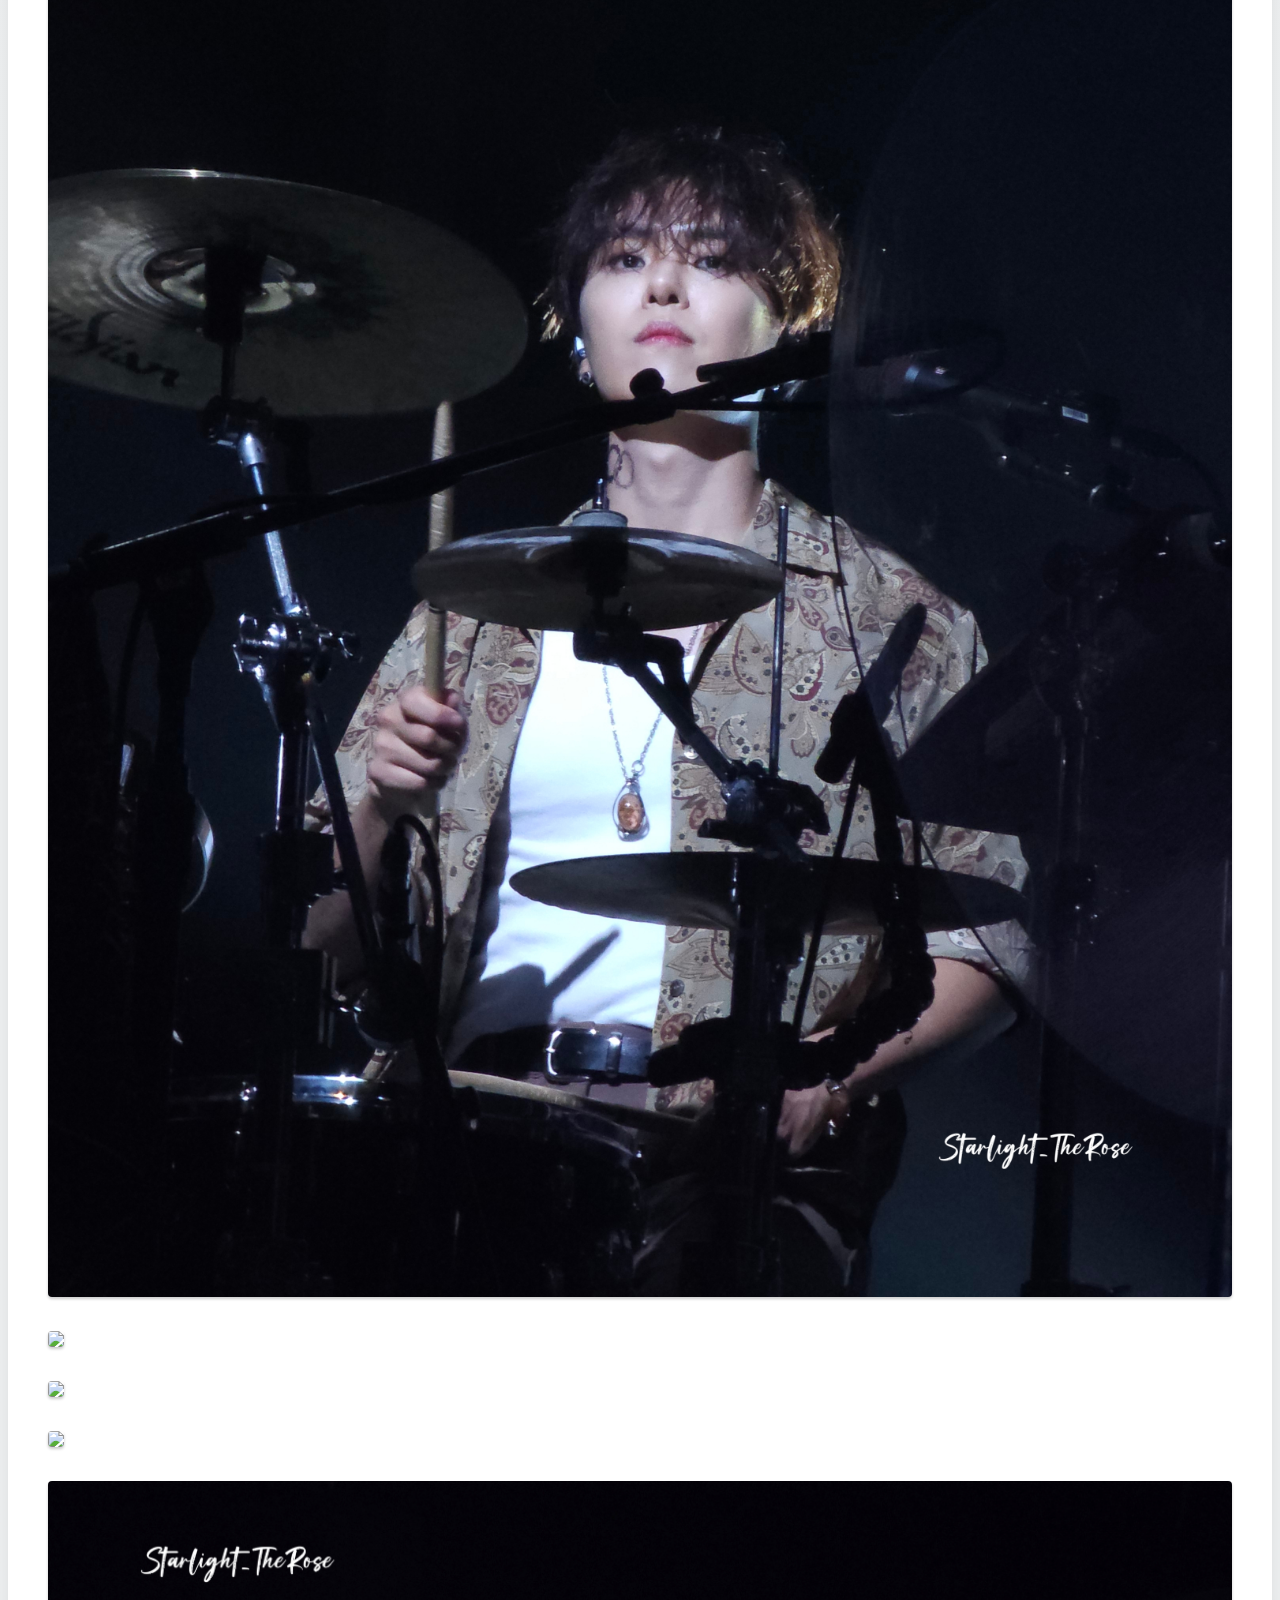
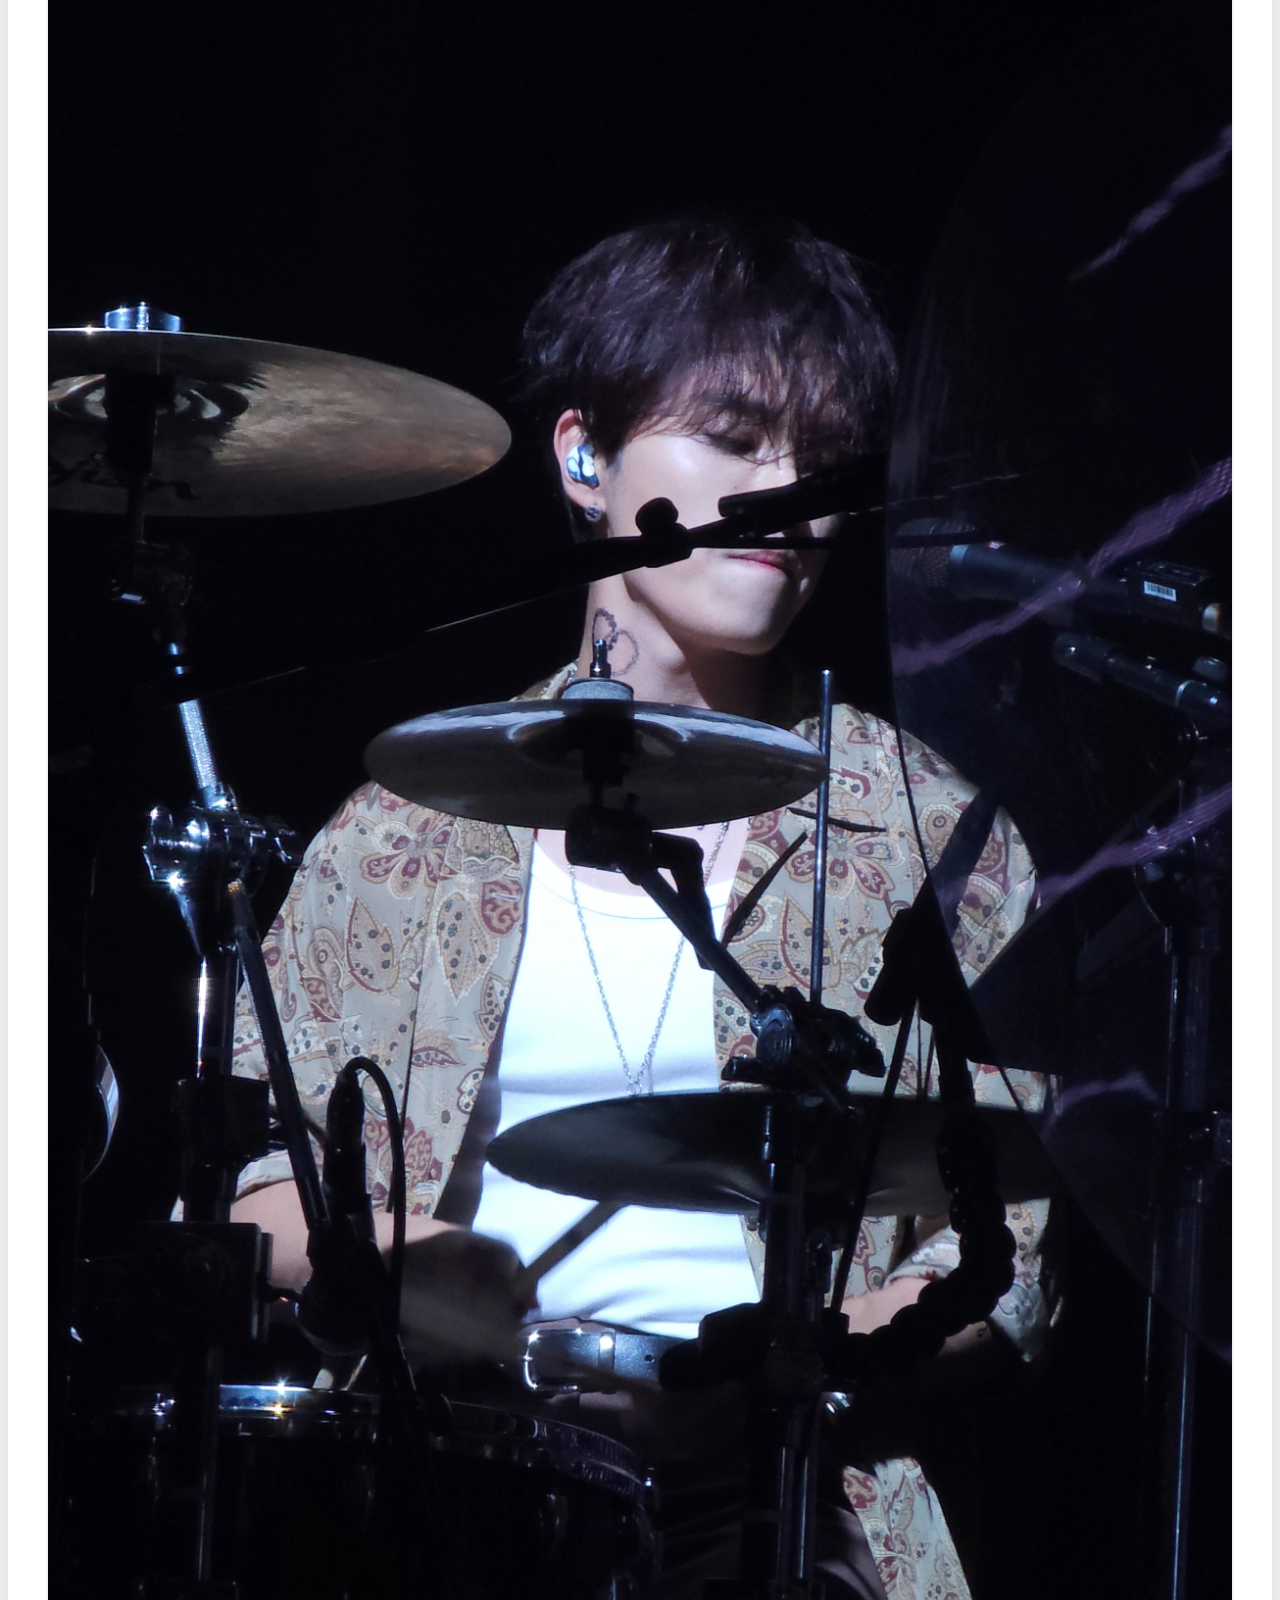
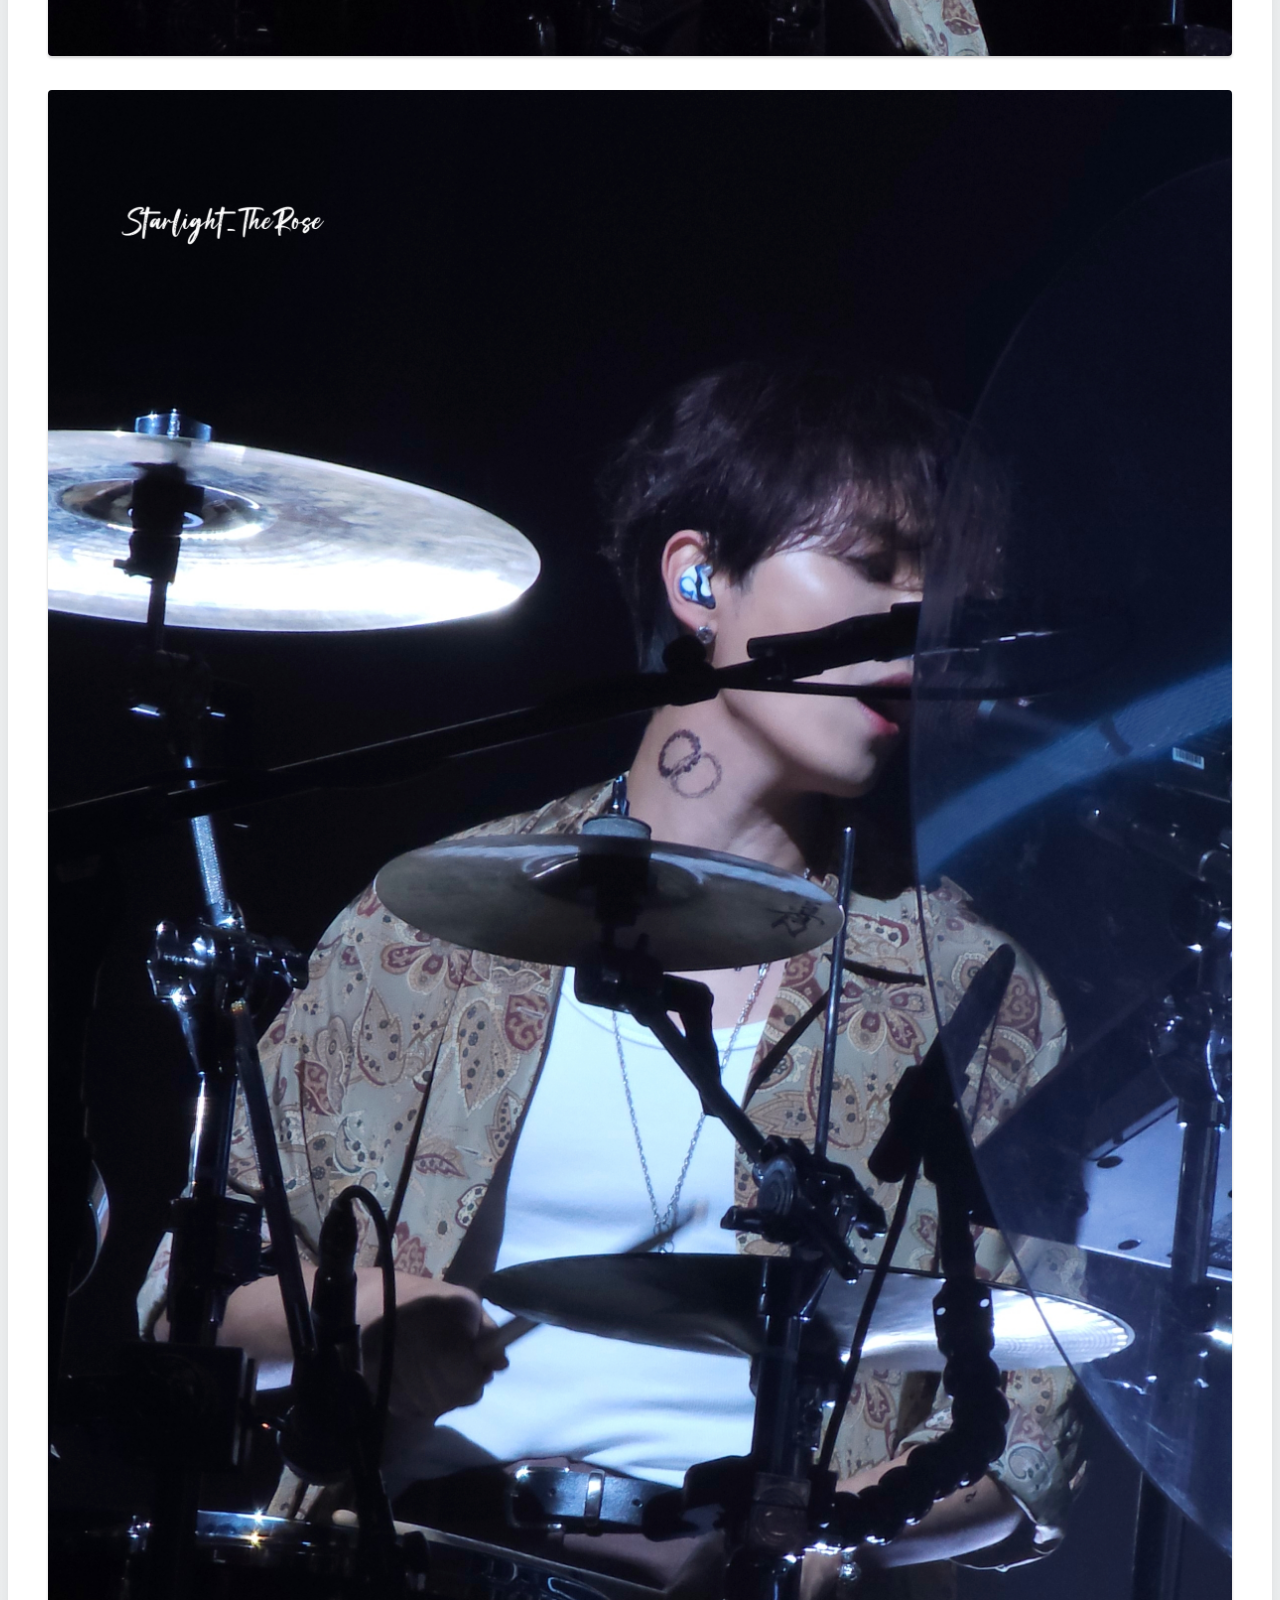
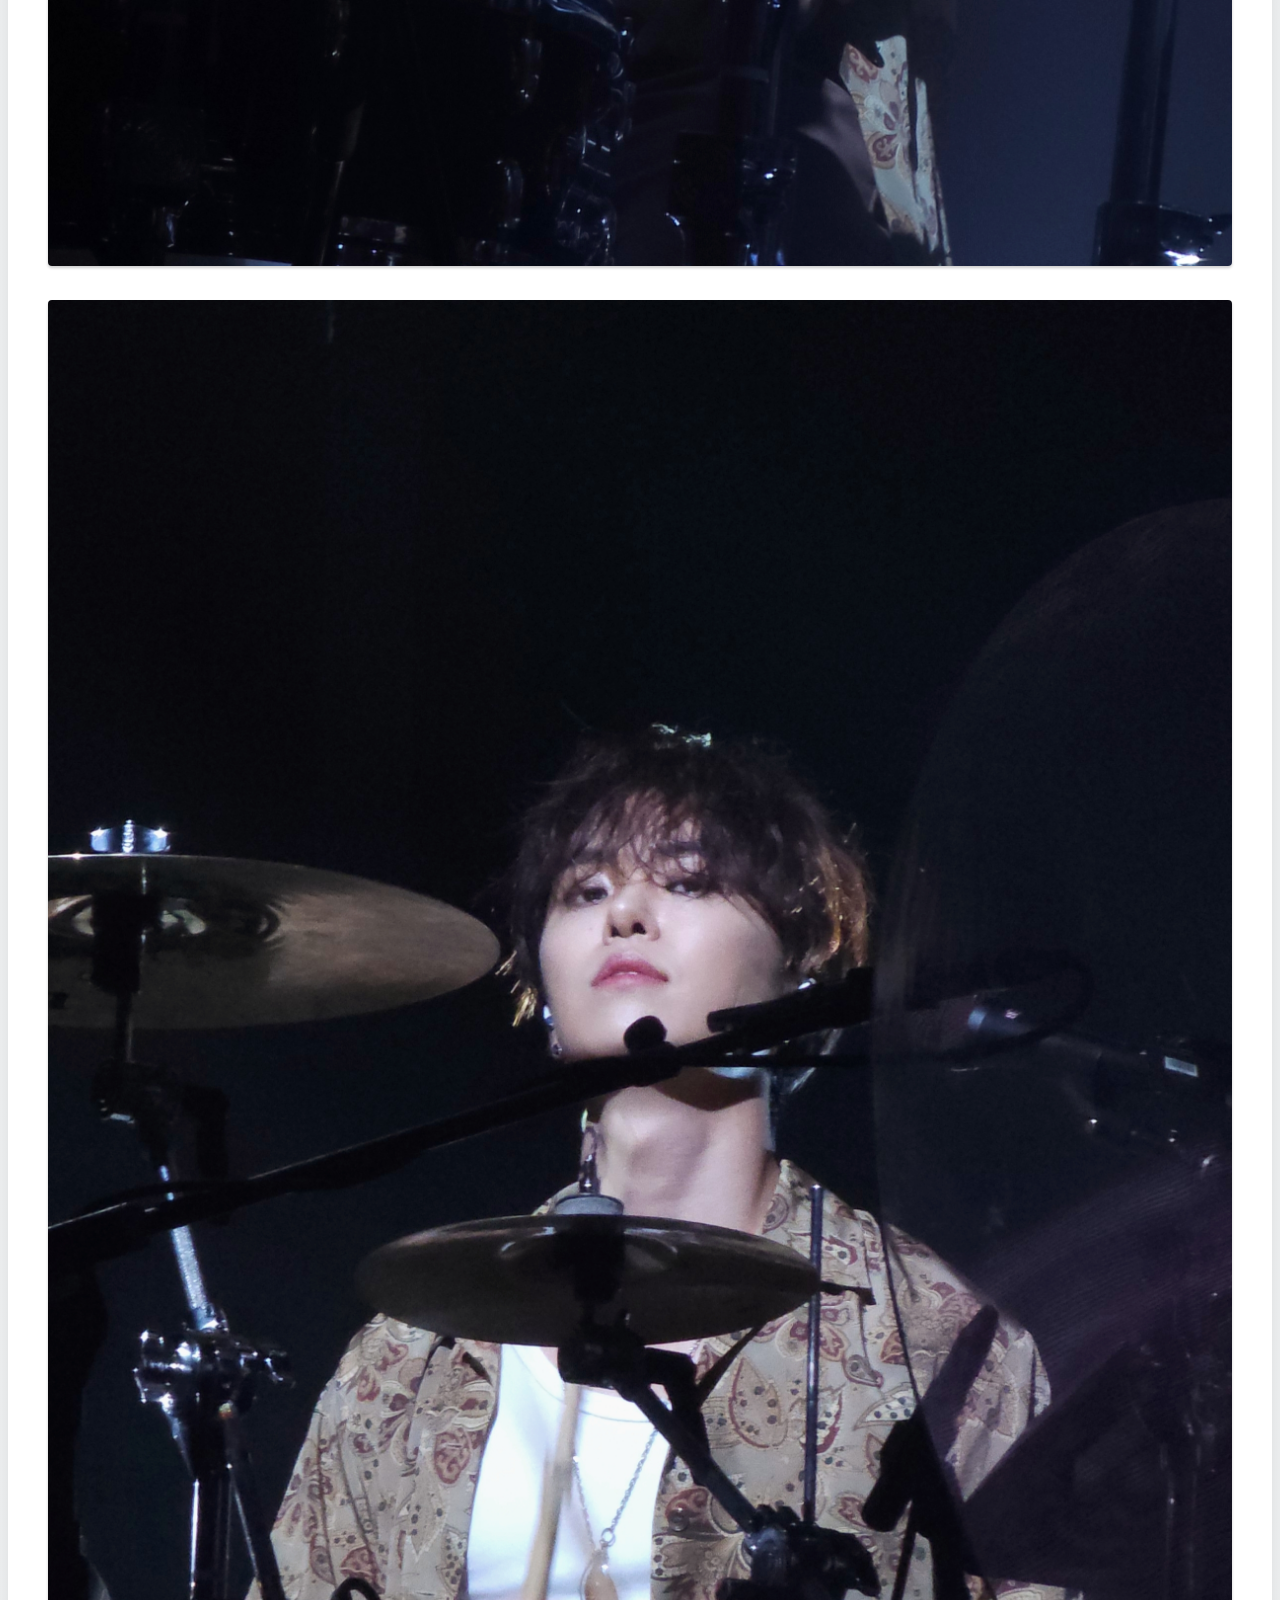
==== commit 2ca67d46: "update list.txt" ====
--- a/gallery/index.html
+++ b/gallery/index.html
@@ -4,7 +4,6 @@
     <meta charset="utf-8">
     <meta name="viewport" content="width=device-width, initial-scale=1">
     <title>Starlight Gallery</title>
-	  <link rel="icon" href="https://pbs.twimg.com/profile_images/1656776963472732166/VyVX4xWA_400x400.jpg">
     <link href="https://cdn.jsdelivr.net/npm/bootstrap@5.2.3/dist/css/bootstrap.min.css" rel="stylesheet" integrity="sha384-rbsA2VBKQhggwzxH7pPCaAqO46MgnOM80zW1RWuH61DGLwZJEdK2Kadq2F9CUG65" crossorigin="anonymous">
     <script src="https://cdn.jsdelivr.net/npm/@popperjs/core@2.11.6/dist/umd/popper.min.js" integrity="sha384-oBqDVmMz9ATKxIep9tiCxS/Z9fNfEXiDAYTujMAeBAsjFuCZSmKbSSUnQlmh/jp3" crossorigin="anonymous"></script>
     <link href="https://getbootstrap.com/docs/5.2/assets/css/docs.css" rel="stylesheet">
@@ -68,7 +67,6 @@
       <p class="col-12 text-center text-muted">Website designed and built by Yasmine Luk</p>
     </footer>
   <div >
-    <script src="gallery.js"></script>
 
 
   <!-- Google AdSense -->
@@ -95,5 +93,8 @@
   <script data-name="BMC-Widget" data-cfasync="false" src="https://cdnjs.buymeacoffee.com/1.0.0/widget.prod.min.js" data-id="starlighttherose" data-description="Support me on Buy me a coffee!" data-message="If you like my photos, buy me a coffee!" data-color="#FF5F5F" data-position="Right" data-x_margin="18" data-y_margin="18"></script>
   <!-- Buy me a coffee -->
     
+
+  <script src="gallery.js"></script>
+
   </body>
 </html>
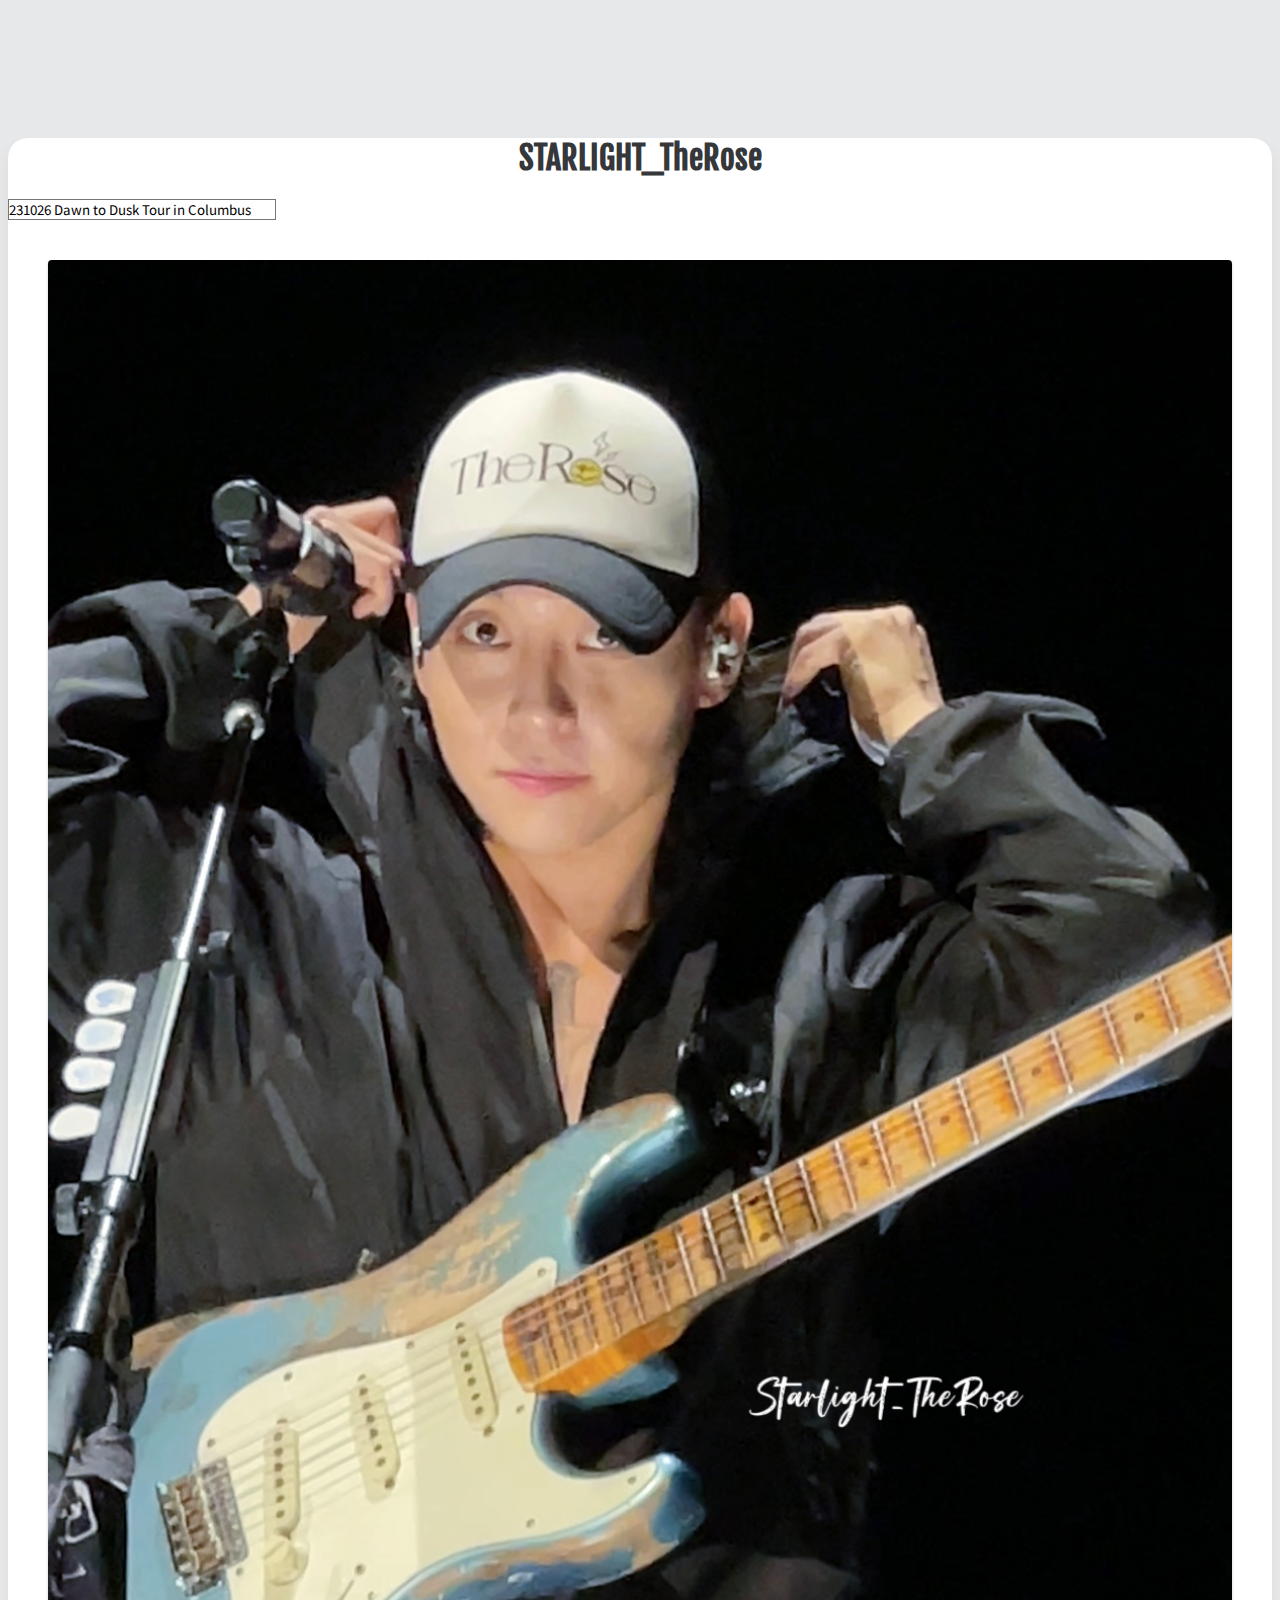
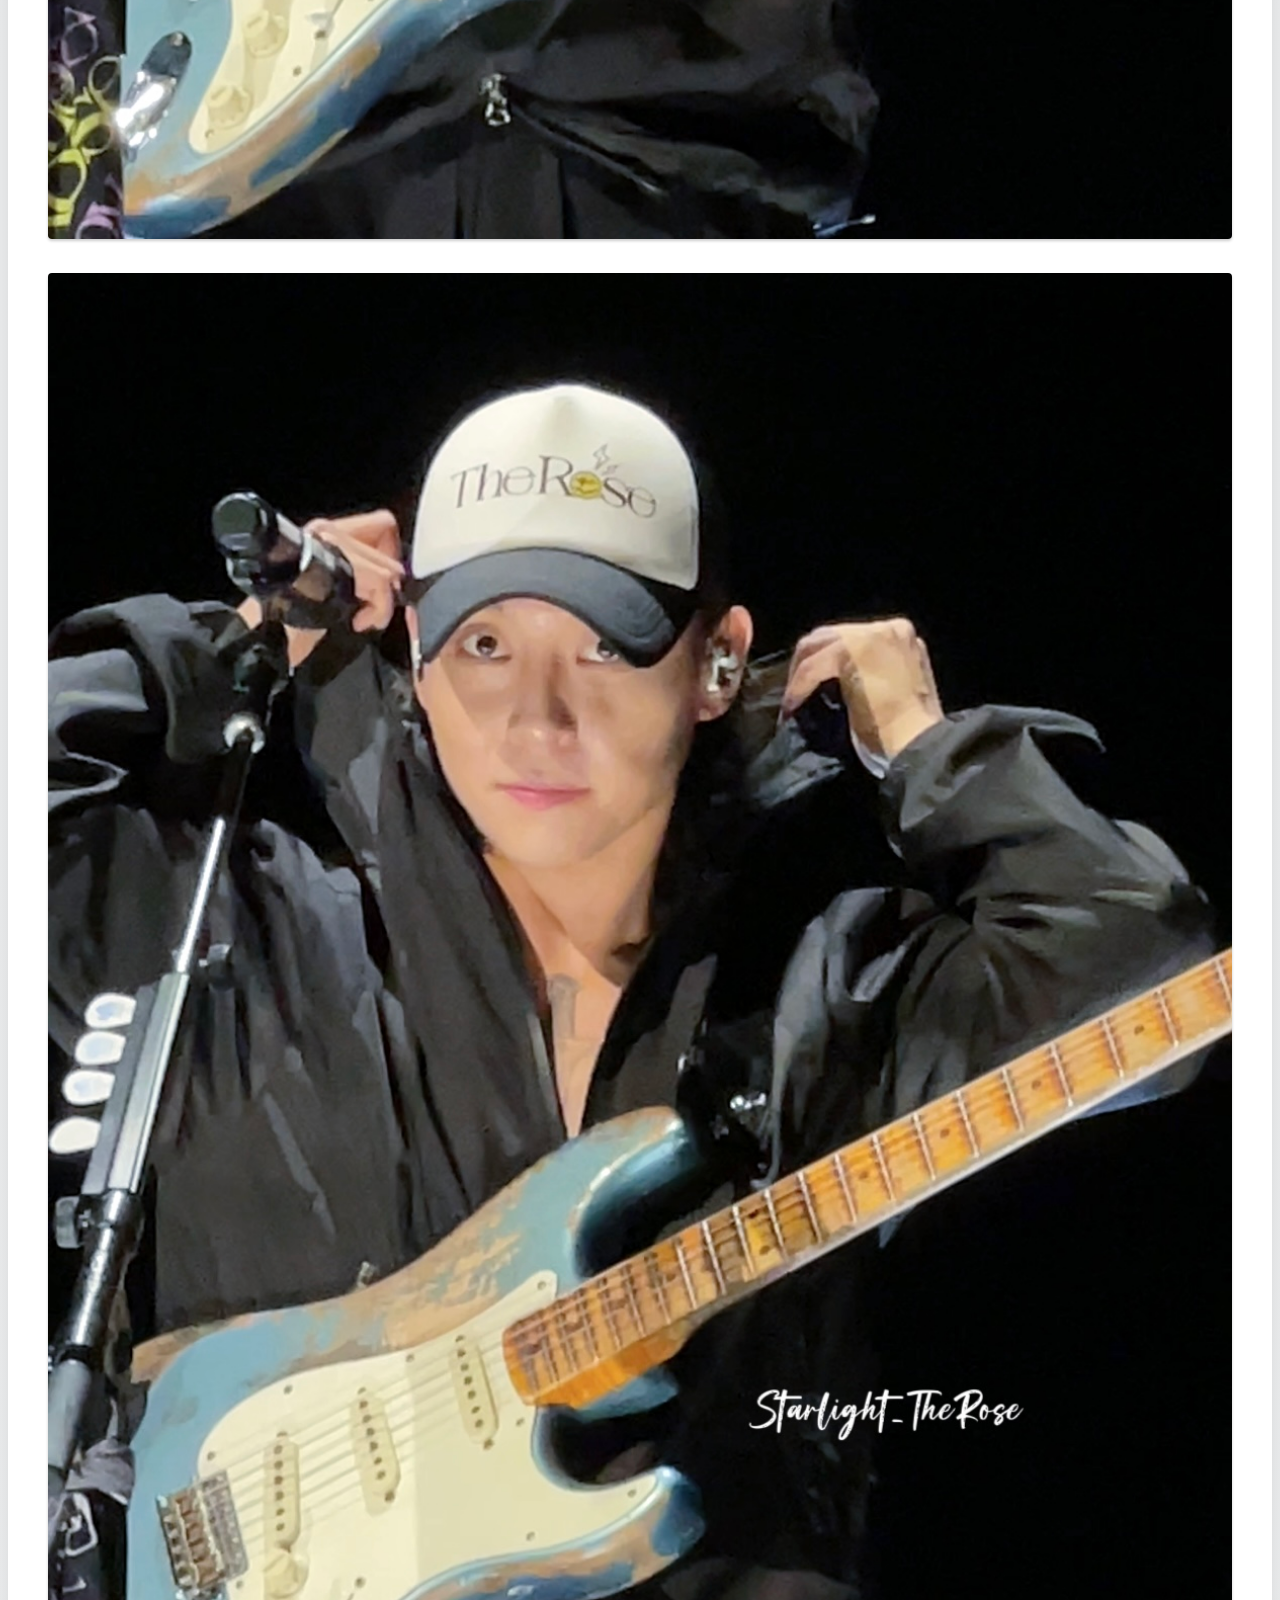
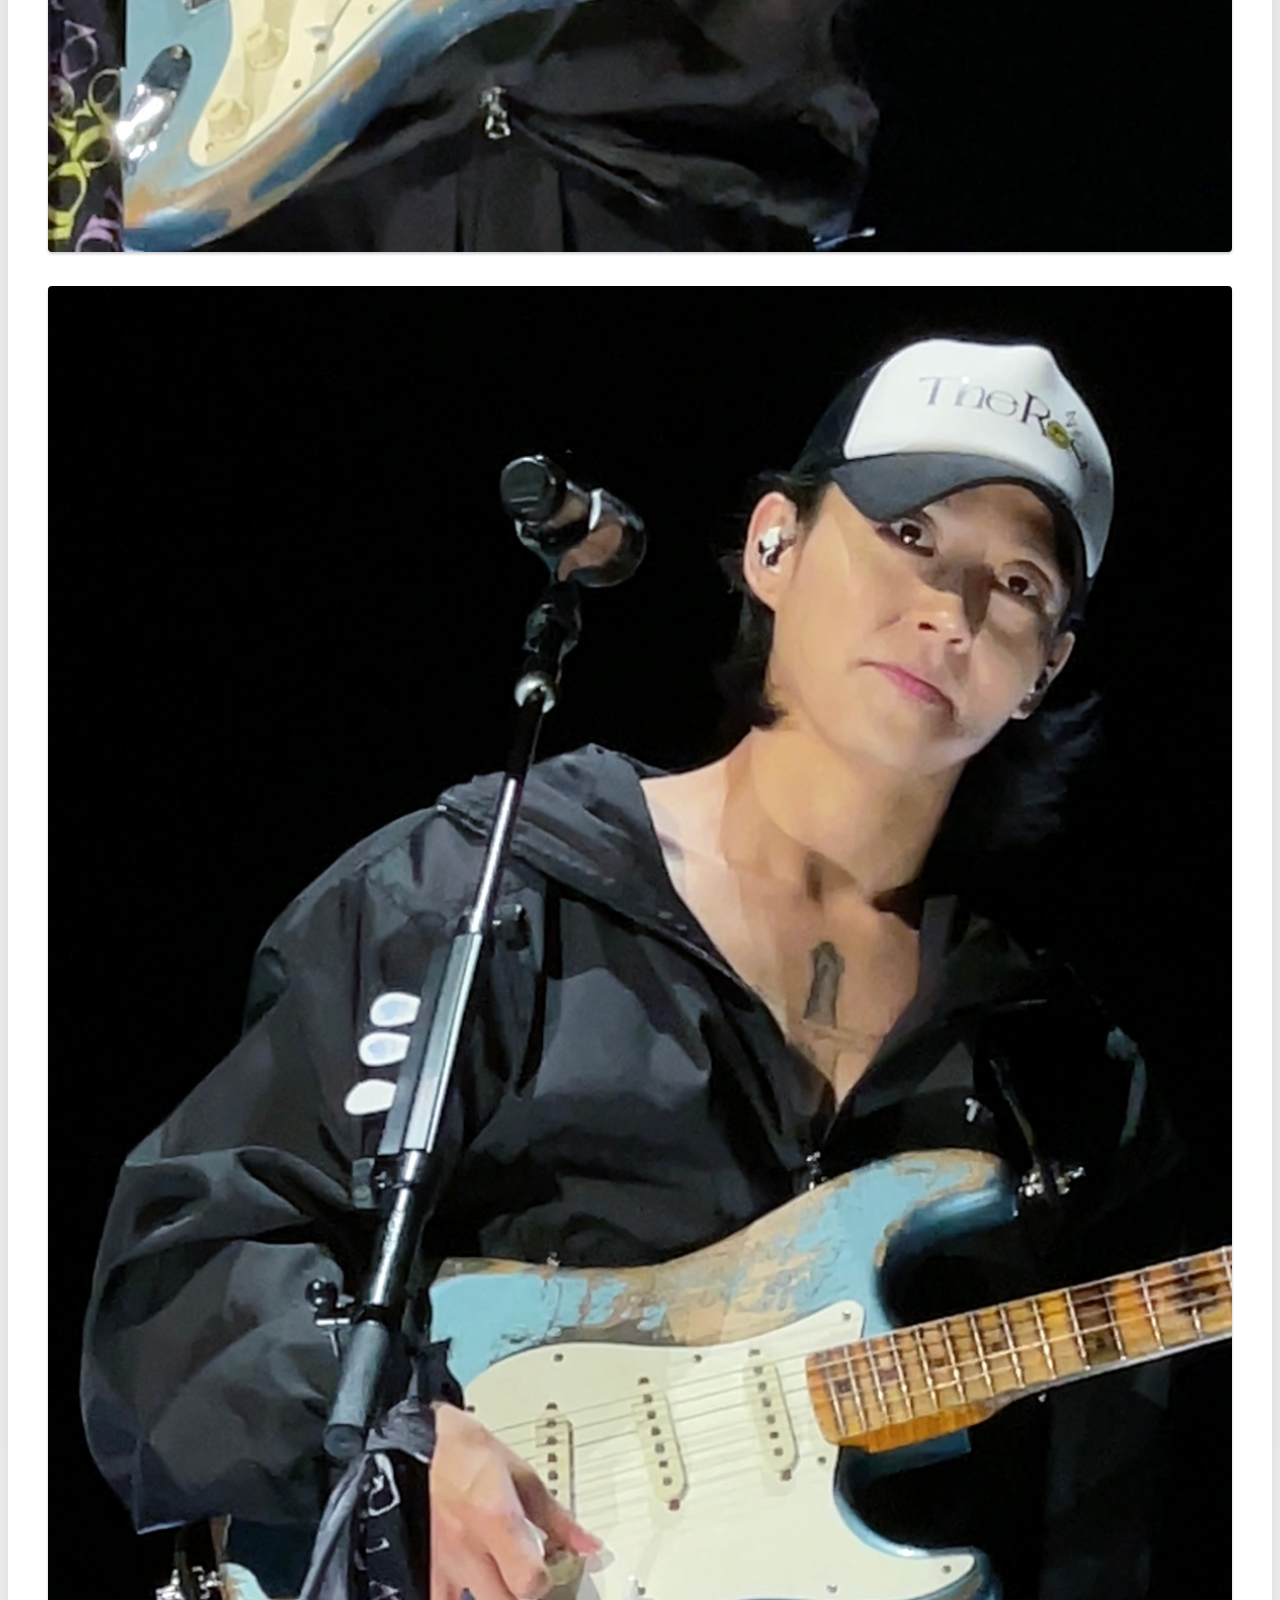
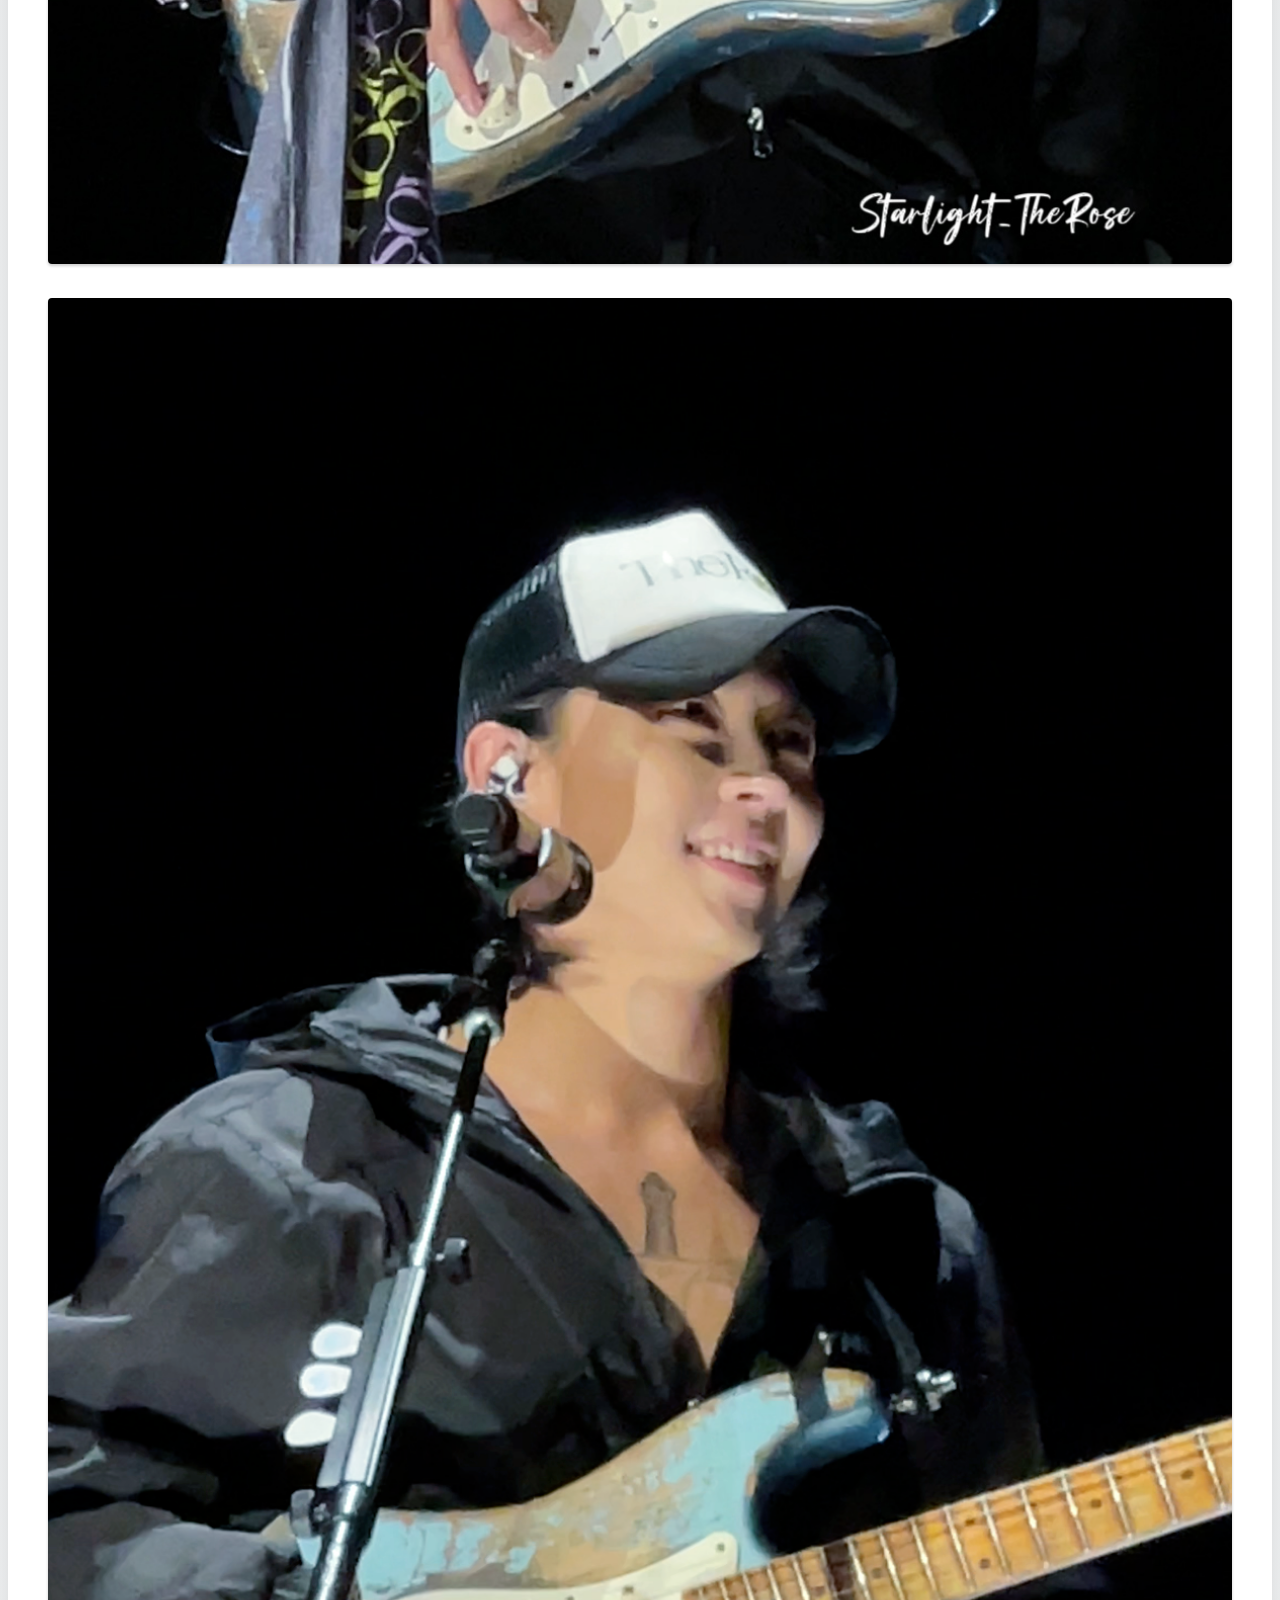
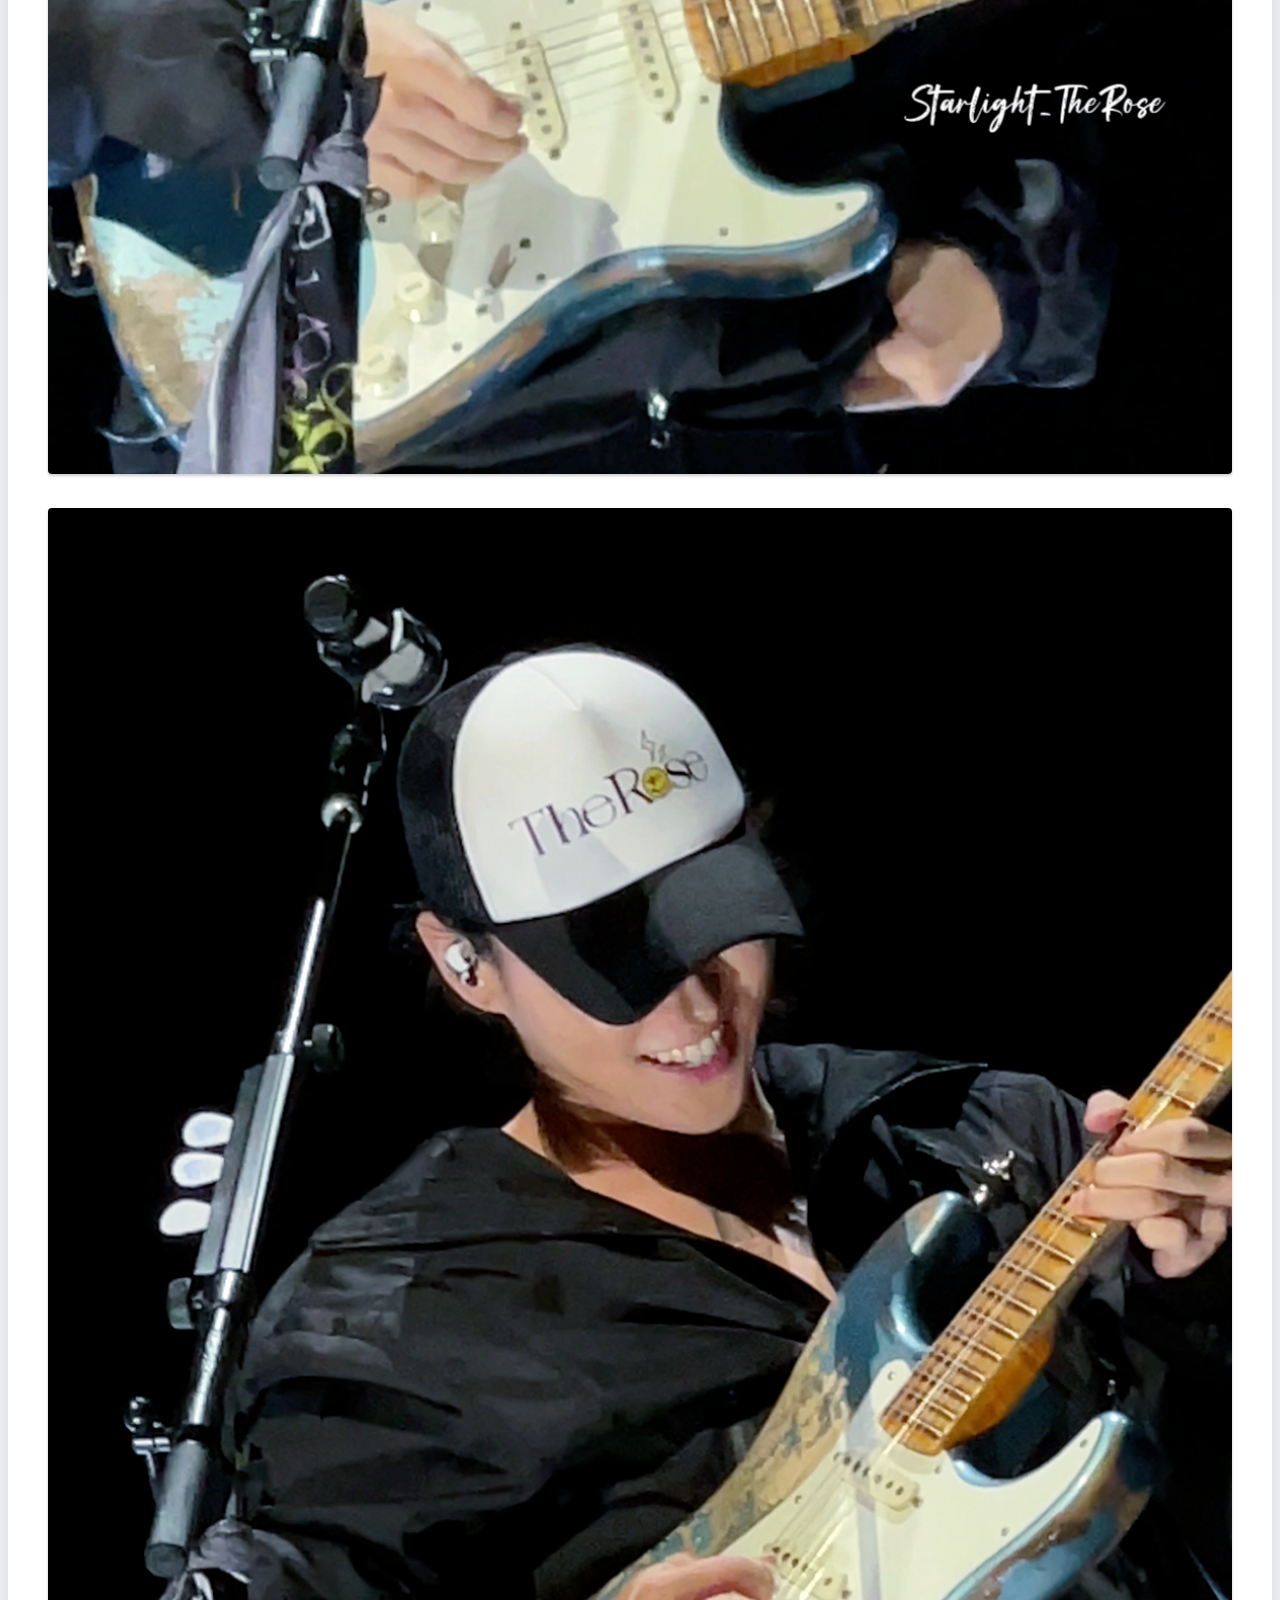
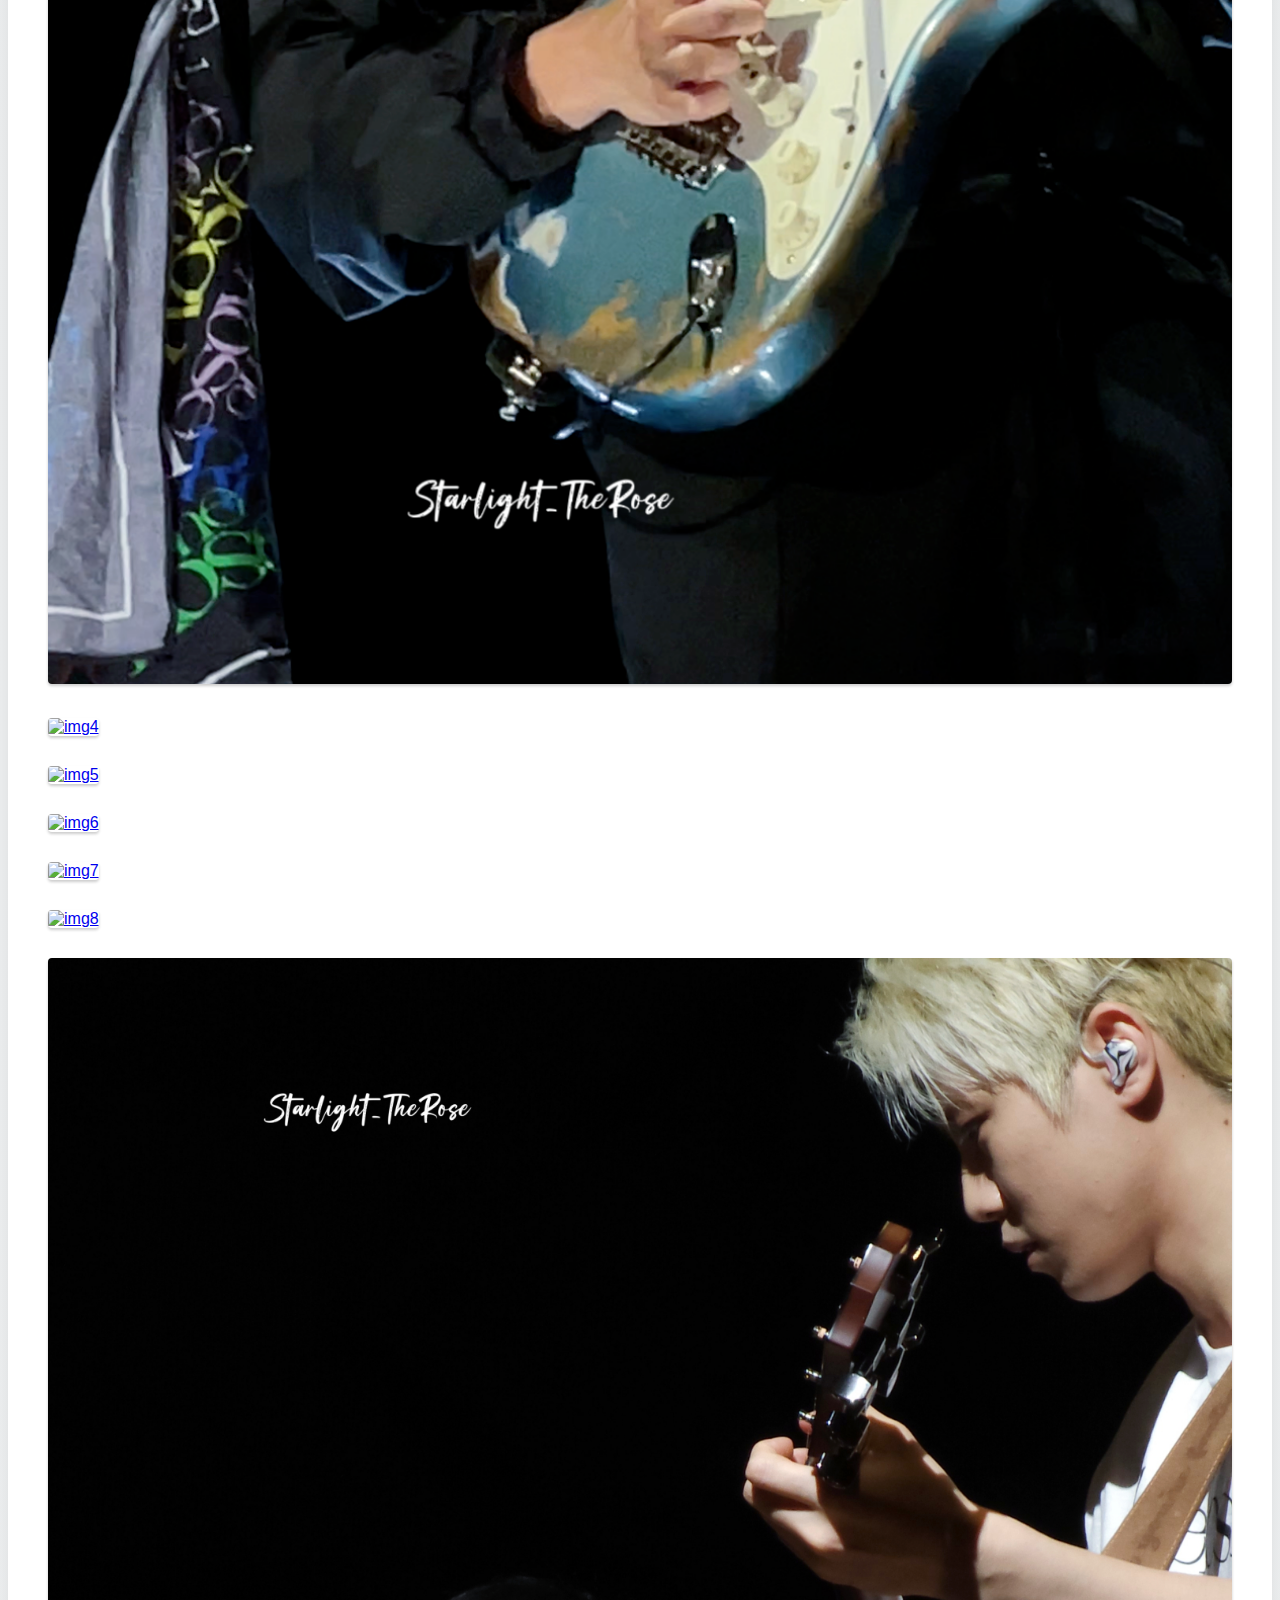
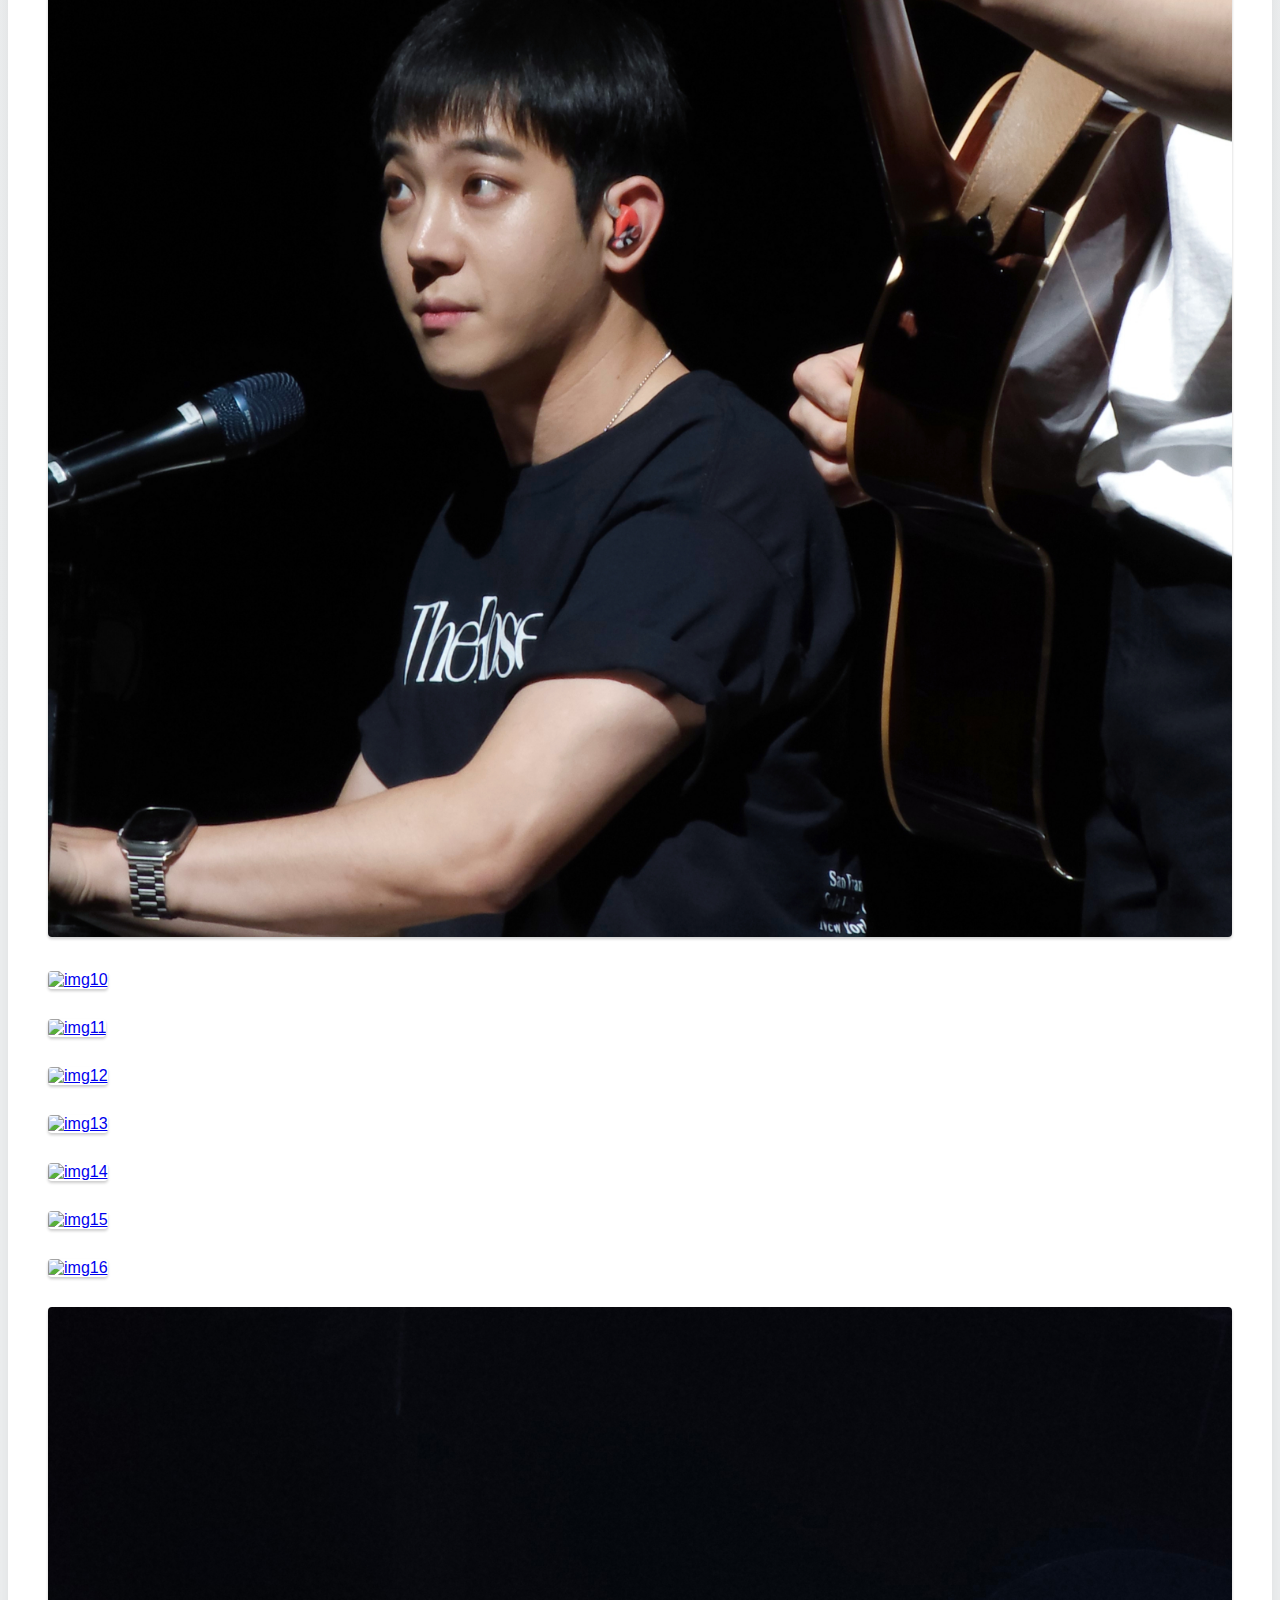
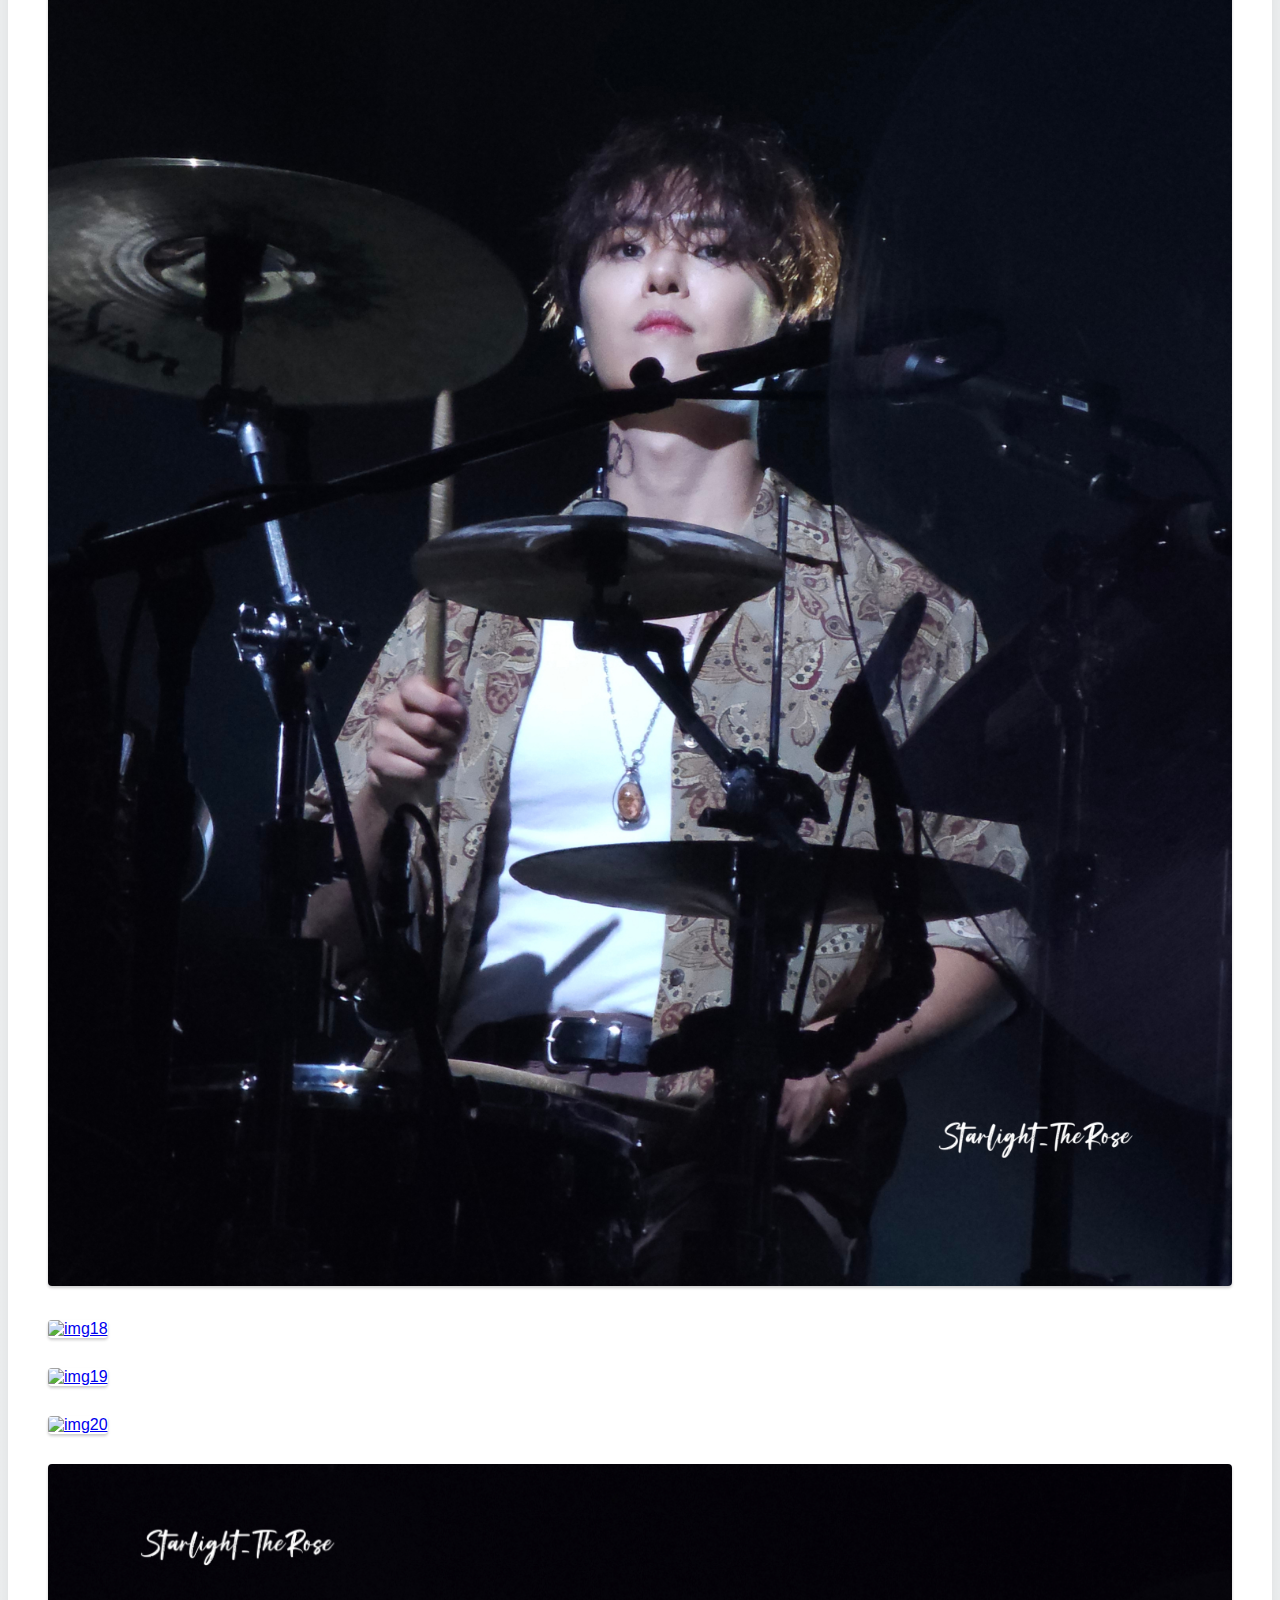
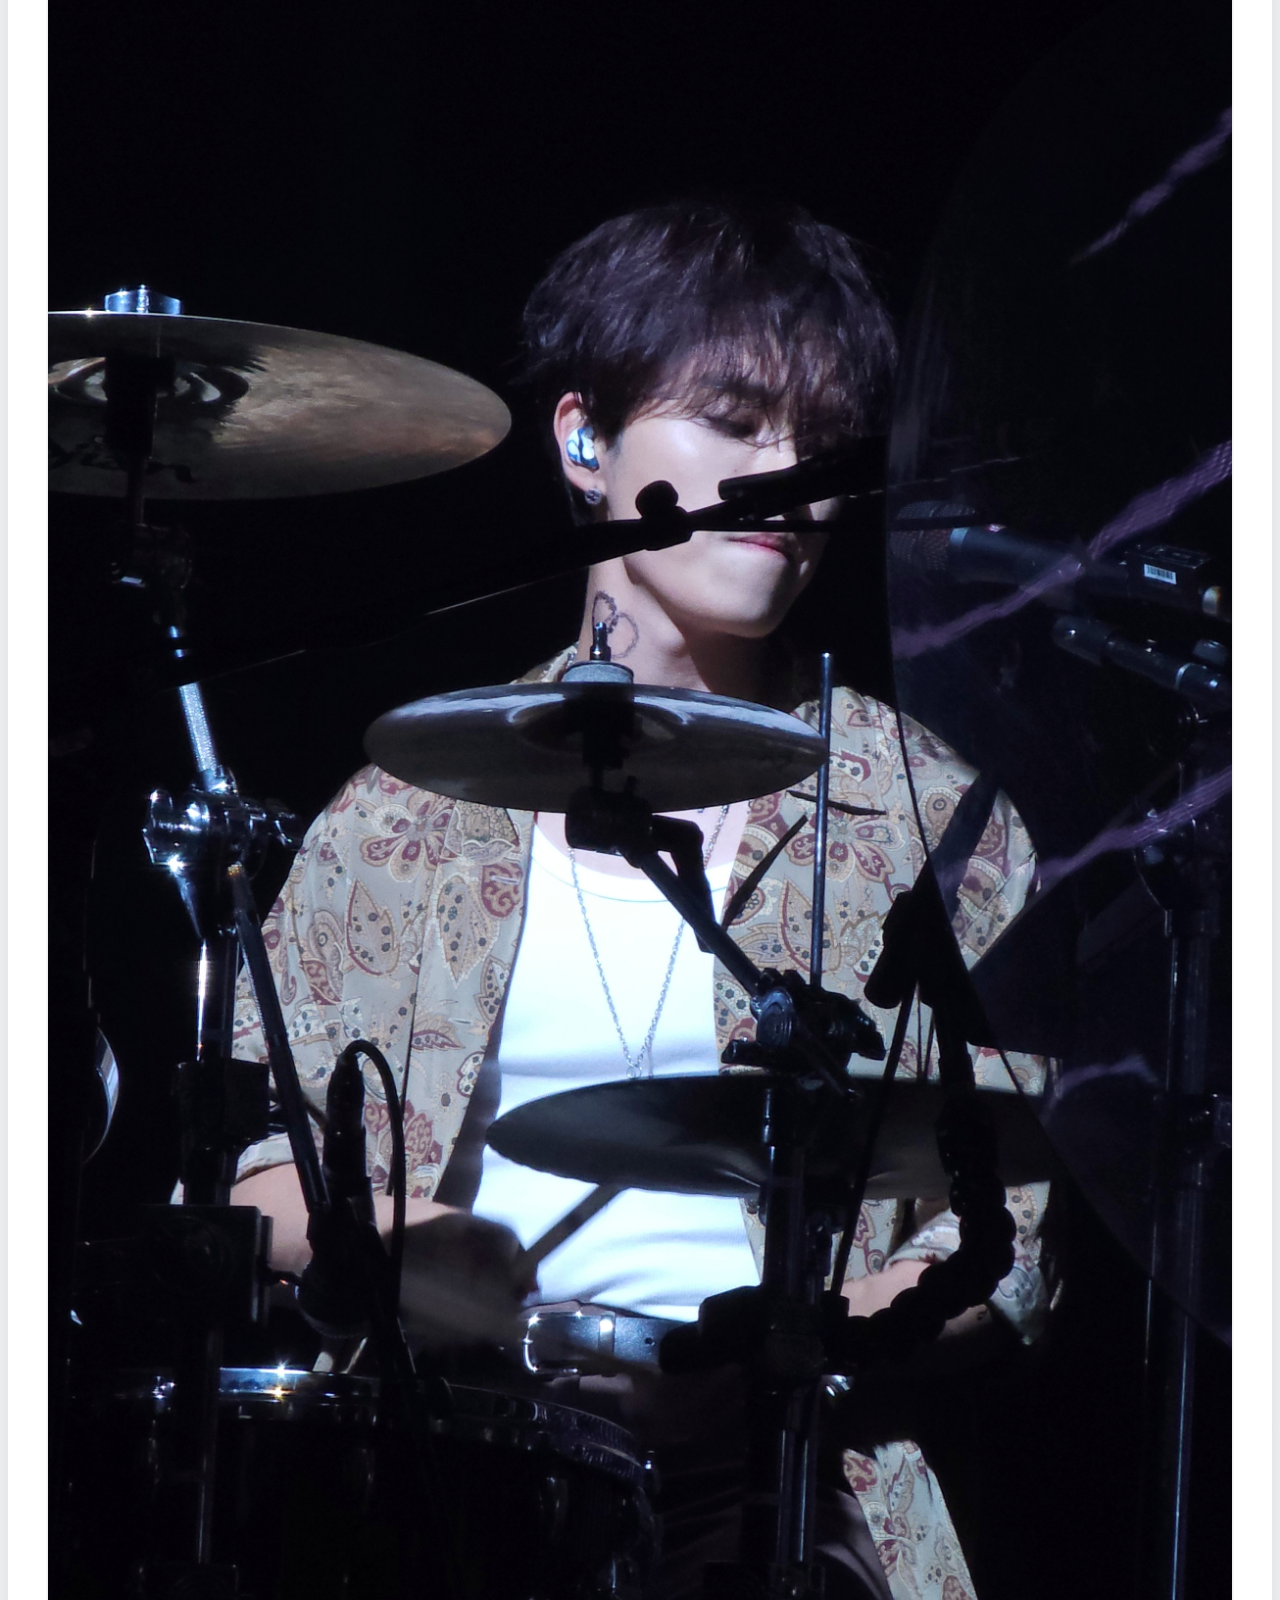
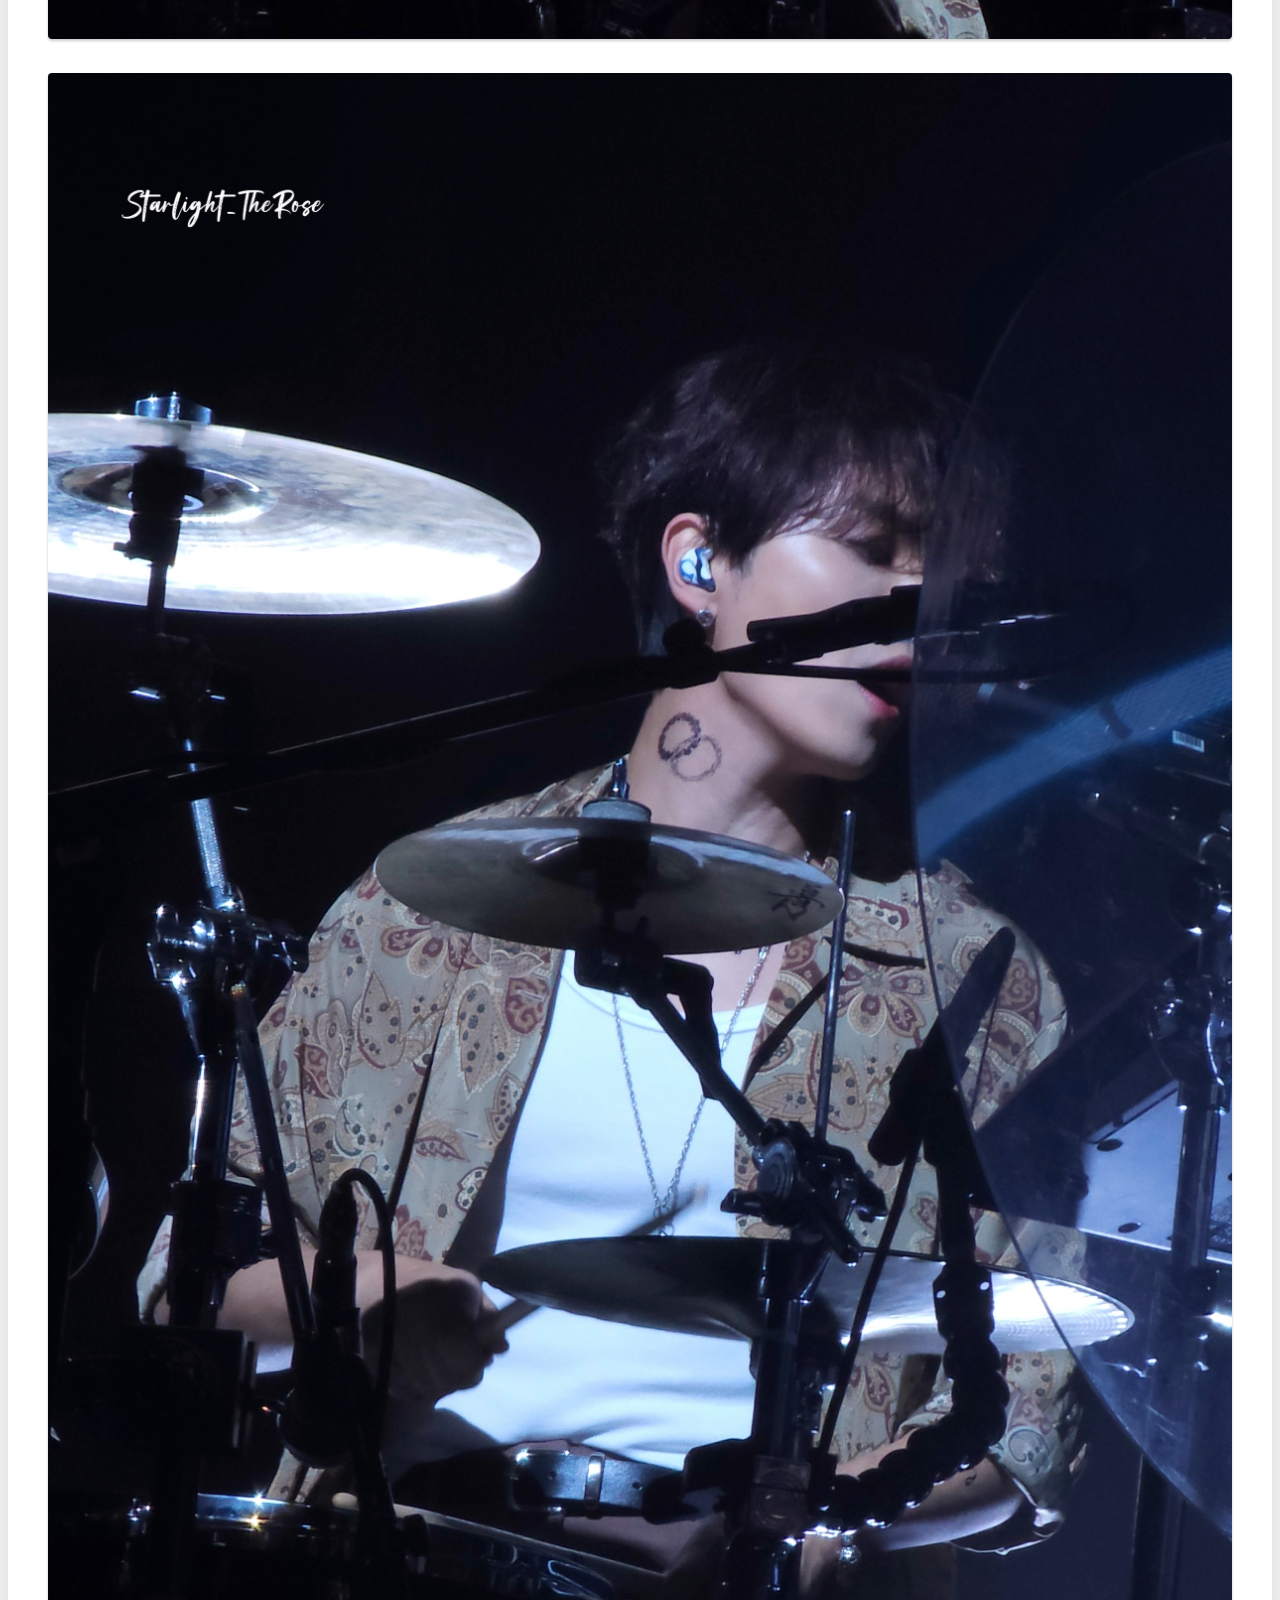
==== commit 9b3b55ea: "update list.txt" ====
--- a/gallery/index.html
+++ b/gallery/index.html
@@ -4,6 +4,9 @@
     <meta charset="utf-8">
     <meta name="viewport" content="width=device-width, initial-scale=1">
     <title>Starlight Gallery</title>
+    <!-- tab icon -->
+    <link rel="icon" href="https://officialtherose.store/cdn/shop/files/The_Rose_Logo_Black_LARGE_3629dcf6-a1bf-4e43-9e23-61a244ad28da.webp?v=1686602082&width=130">
+    <!-- bootstrap -->
     <link href="https://cdn.jsdelivr.net/npm/bootstrap@5.2.3/dist/css/bootstrap.min.css" rel="stylesheet" integrity="sha384-rbsA2VBKQhggwzxH7pPCaAqO46MgnOM80zW1RWuH61DGLwZJEdK2Kadq2F9CUG65" crossorigin="anonymous">
     <script src="https://cdn.jsdelivr.net/npm/@popperjs/core@2.11.6/dist/umd/popper.min.js" integrity="sha384-oBqDVmMz9ATKxIep9tiCxS/Z9fNfEXiDAYTujMAeBAsjFuCZSmKbSSUnQlmh/jp3" crossorigin="anonymous"></script>
     <link href="https://getbootstrap.com/docs/5.2/assets/css/docs.css" rel="stylesheet">
@@ -28,9 +31,8 @@
     <link href="https://fonts.googleapis.com/css2?family=Fjalla+One&family=Noto+Sans+JP:wght@100&family=Playfair+Display:ital@1&family=Secular+One&display=swap" rel="stylesheet">
     <link href="https://fonts.googleapis.com/css?family=Droid+Sans:400,700" rel="stylesheet">
     <!-- fonts -->
-
-    <!-- icon -->
     <link rel="stylesheet" href="https://cdn.jsdelivr.net/npm/@fortawesome/fontawesome-free@6.1.0/css/all.css">
+    <script src="gallery.js"></script>
   </head>
   <body>
     
@@ -40,8 +42,7 @@
       <select id="selectAlbum" class="lead mb-4 subtitle border-0 text-center list-unstyled">
       </select>
 
-      <div class="tz-gallery"> 
-        <div id="galleryDiv" class="row gallery"></div>
+      <div id="galleryDiv" class="tz-gallery">          
       </div>
 
 
@@ -84,17 +85,17 @@
     gtag('config', 'G-L1HWVMKSHP');
   </script>
 
-  <script src="https://cdnjs.cloudflare.com/ajax/libs/baguettebox.js/1.8.1/baguetteBox.min.js"></script>
-  <script>
-      baguetteBox.run('.tz-gallery');
-  </script>
    
   <!-- Buy me a coffee -->
   <script data-name="BMC-Widget" data-cfasync="false" src="https://cdnjs.buymeacoffee.com/1.0.0/widget.prod.min.js" data-id="starlighttherose" data-description="Support me on Buy me a coffee!" data-message="If you like my photos, buy me a coffee!" data-color="#FF5F5F" data-position="Right" data-x_margin="18" data-y_margin="18"></script>
   <!-- Buy me a coffee -->
     
 
-  <script src="gallery.js"></script>
+
+  <script src="https://cdnjs.cloudflare.com/ajax/libs/baguettebox.js/1.8.1/baguetteBox.min.js"></script>
+  <script>
+      baguetteBox.run('.tz-gallery');
+  </script>
 
   </body>
 </html>
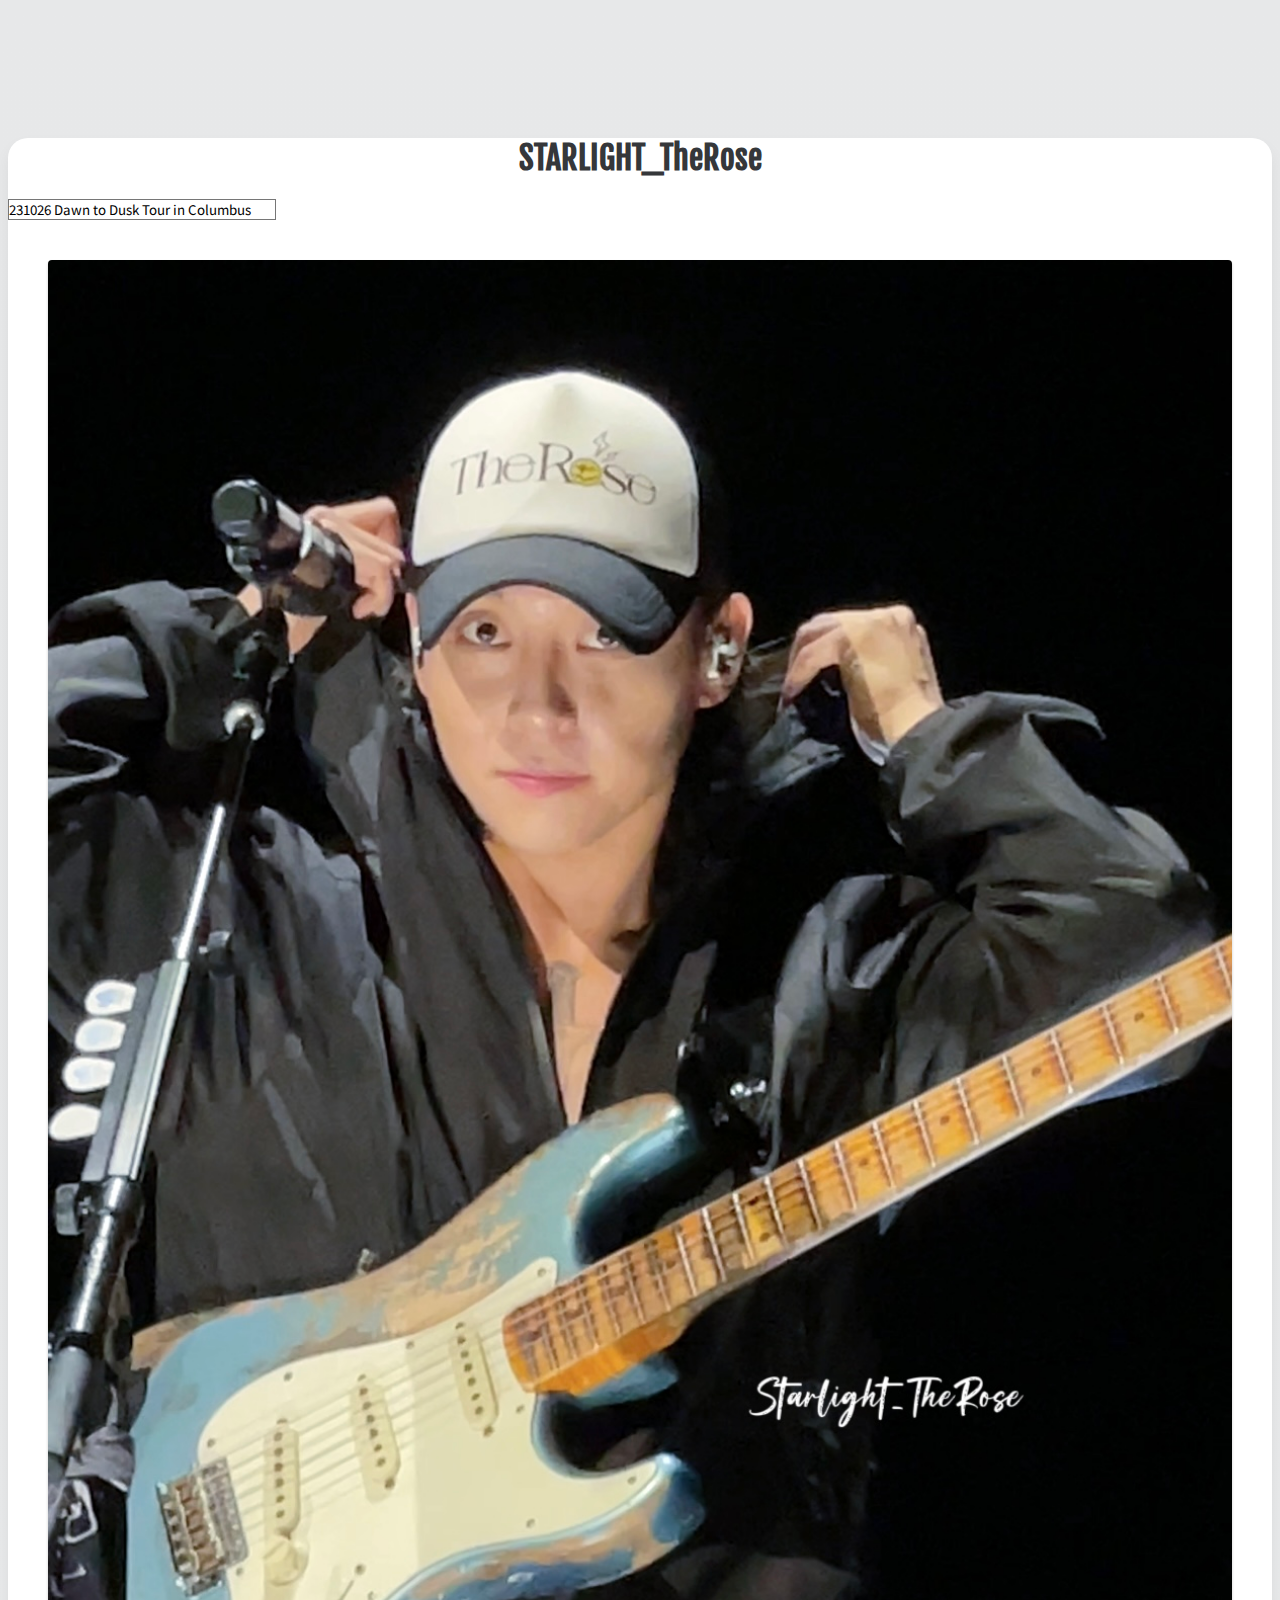
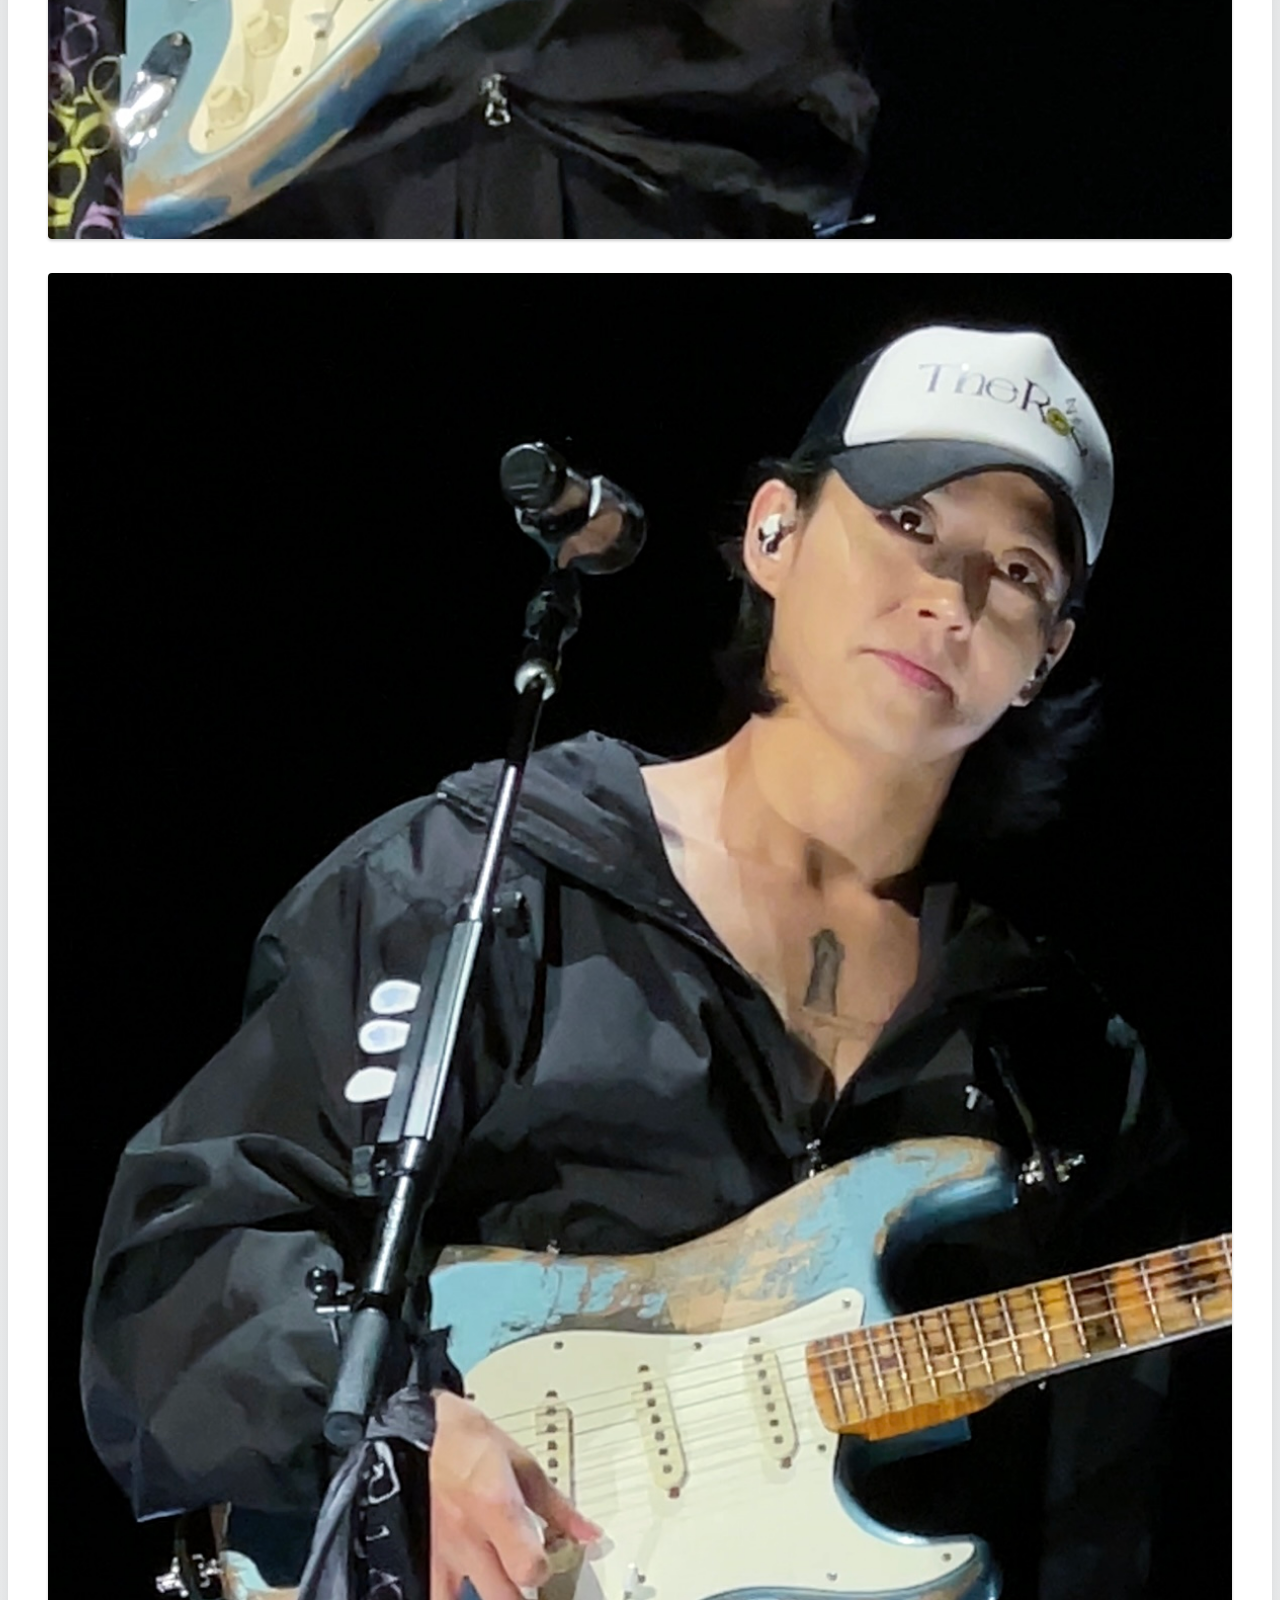
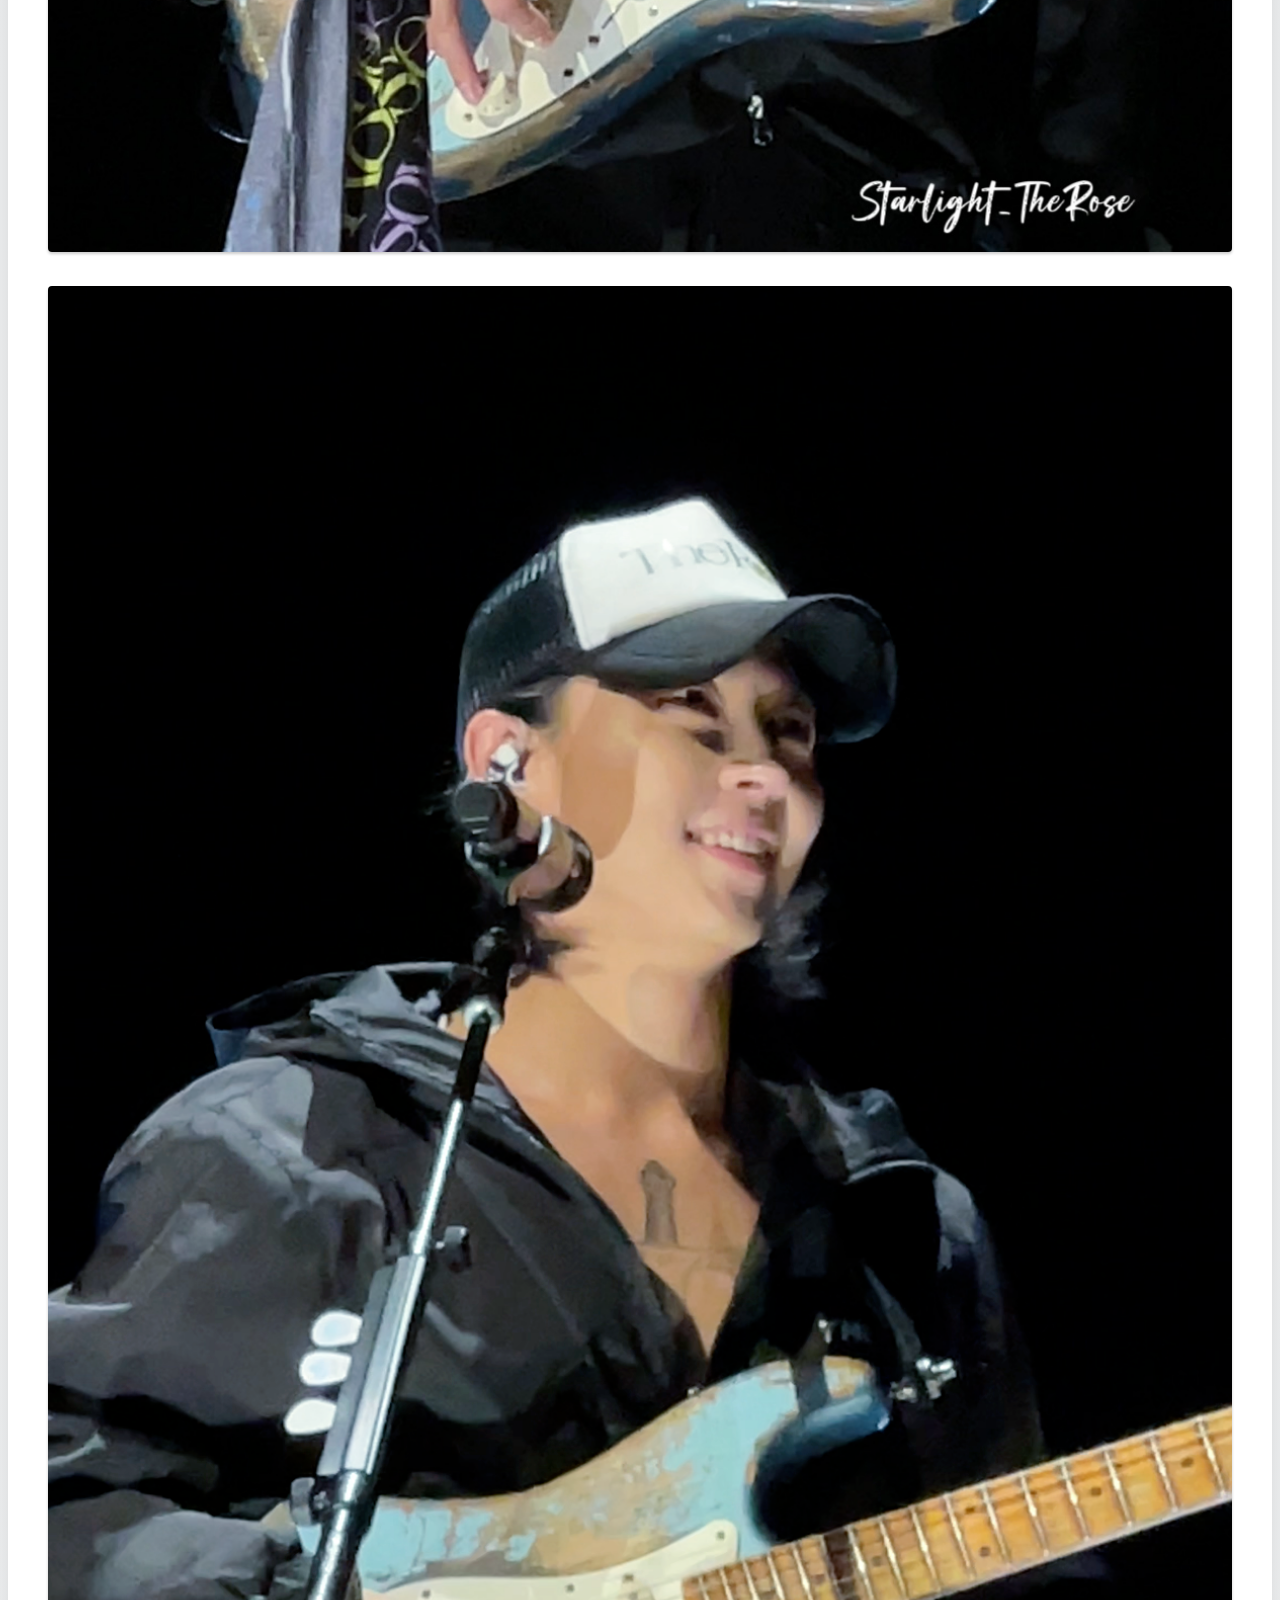
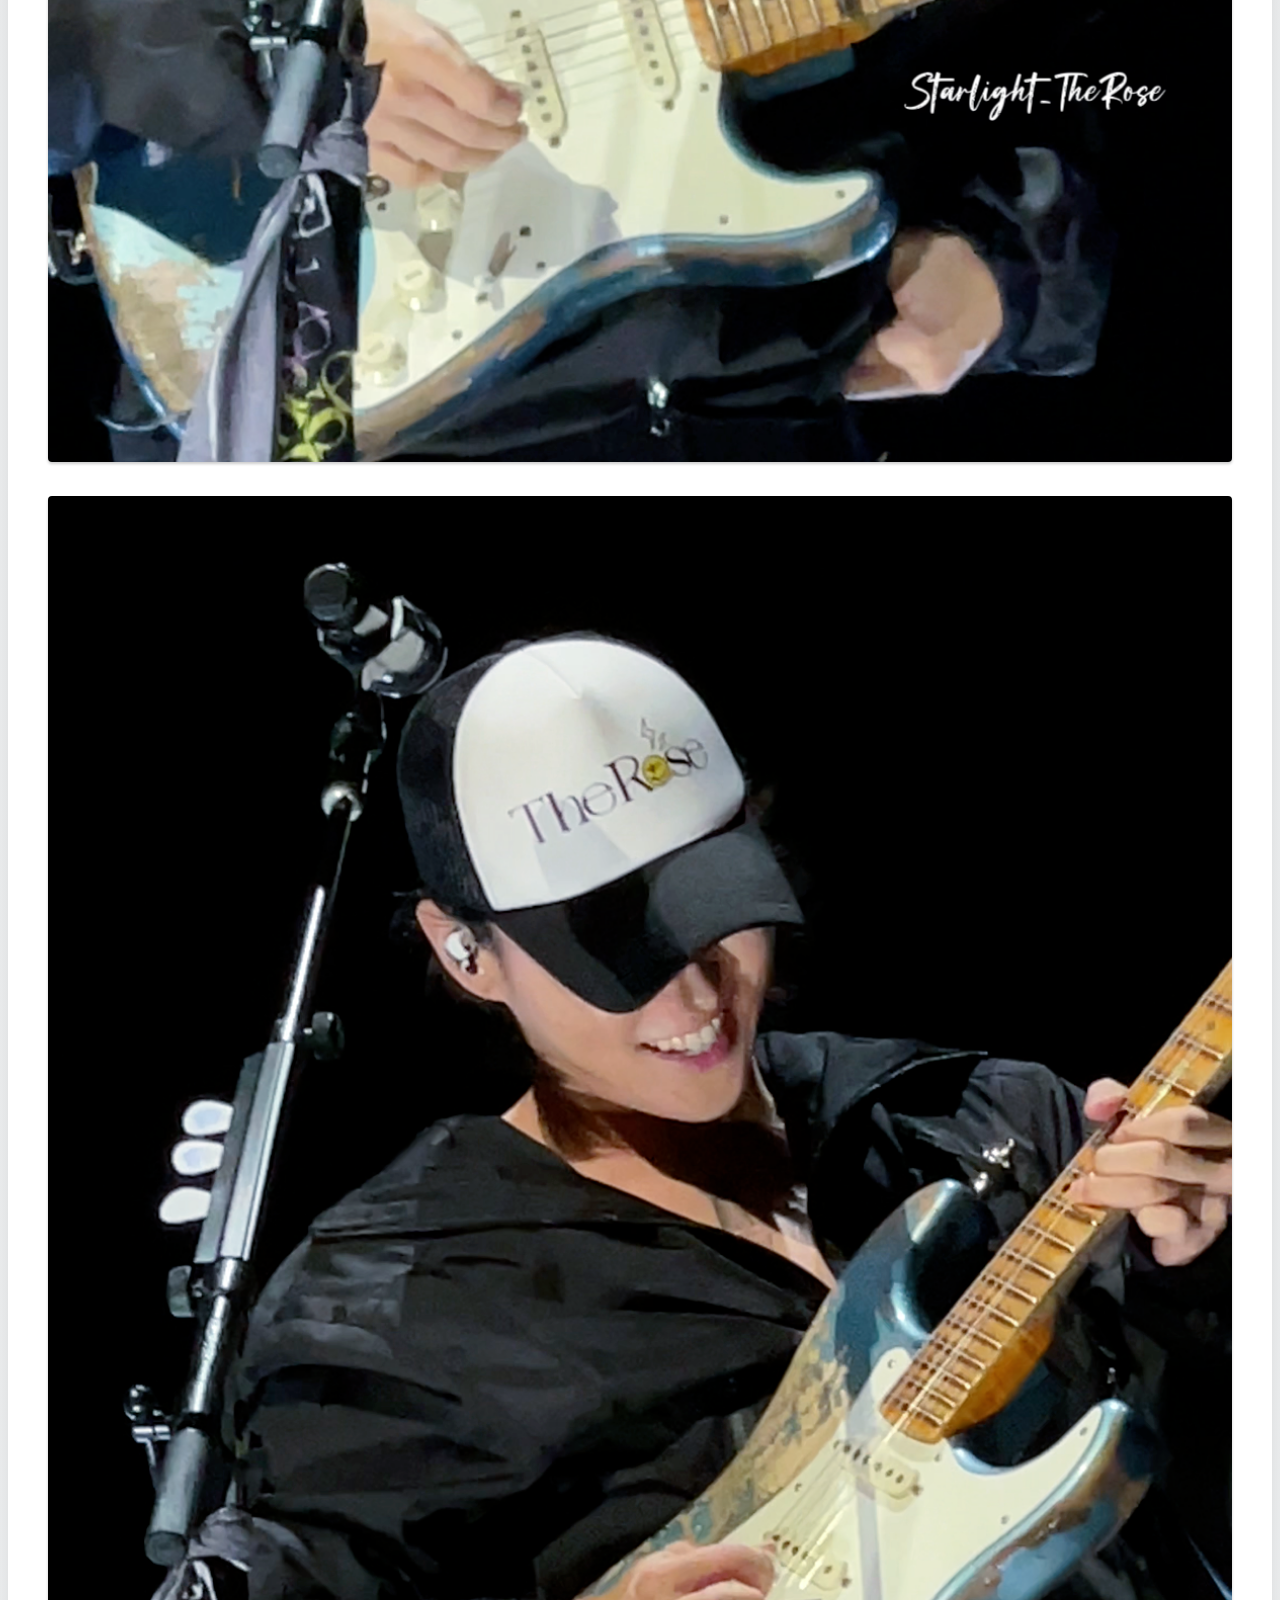
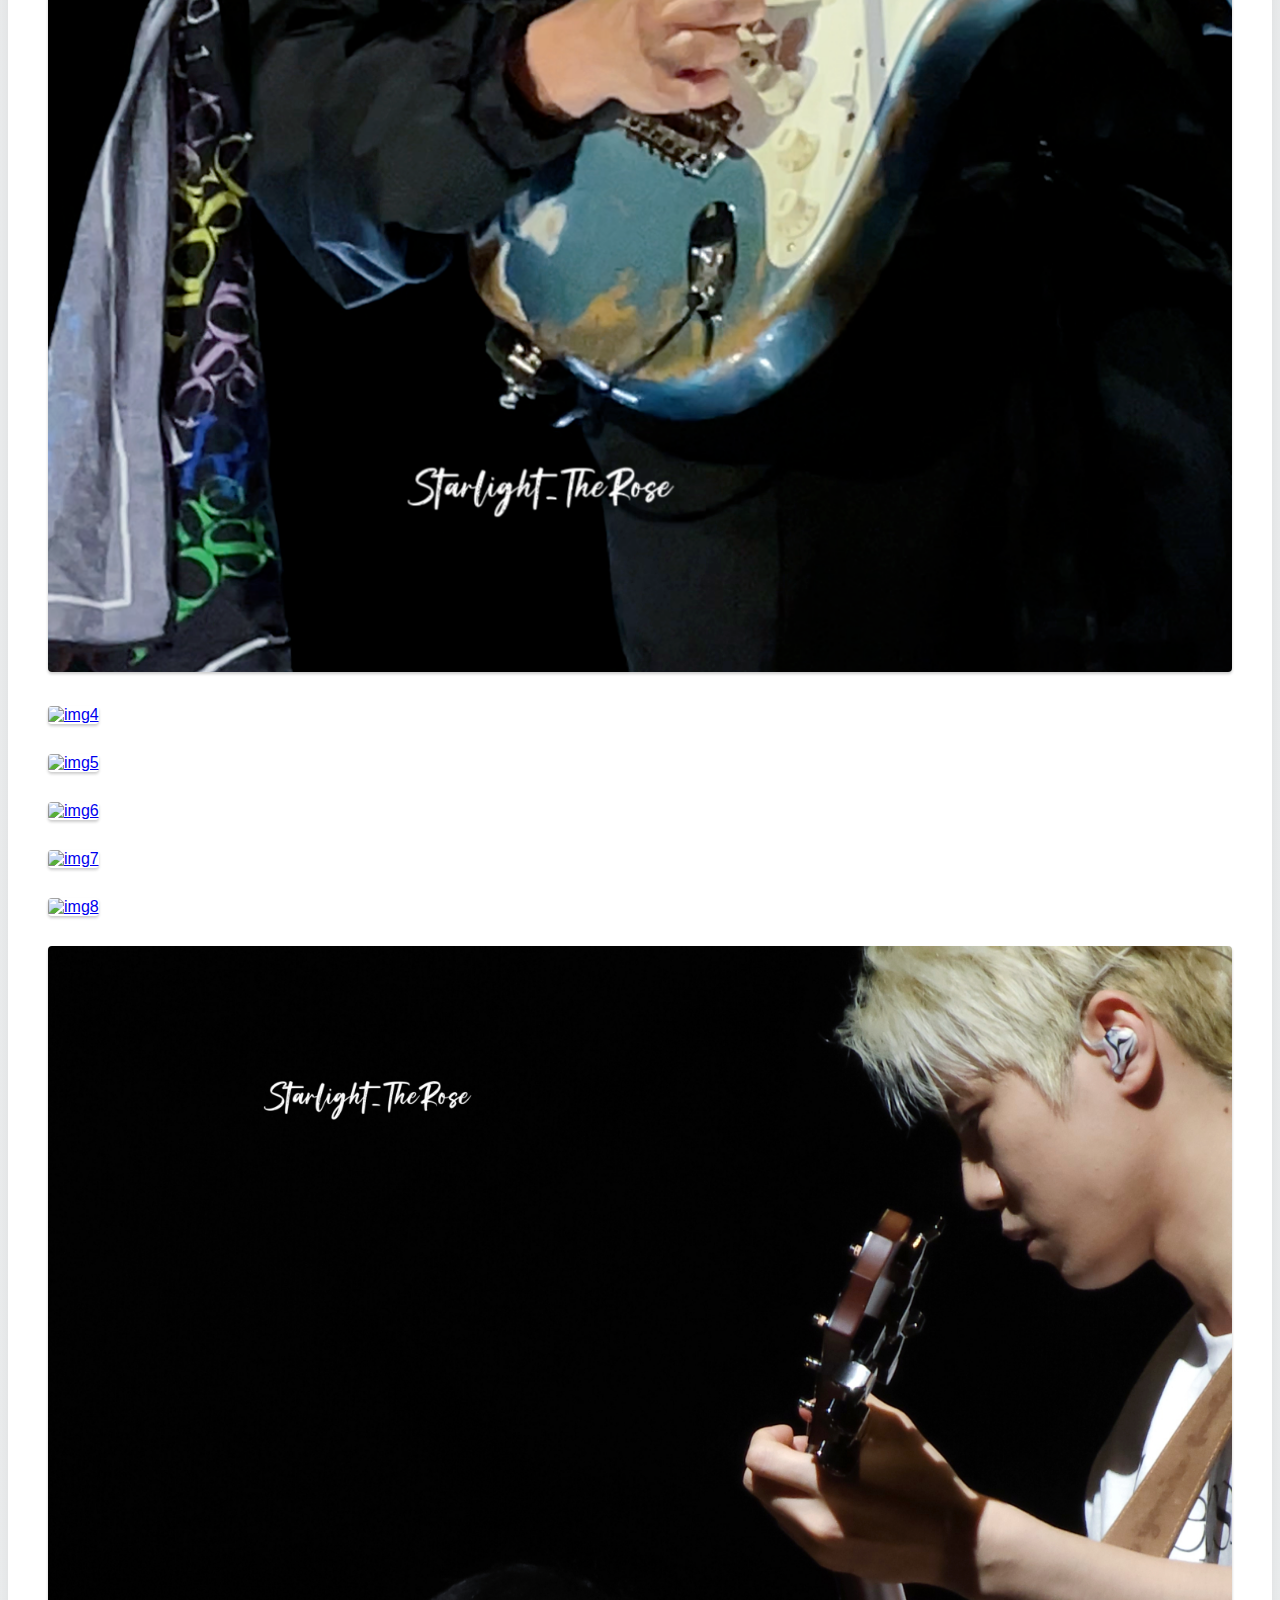
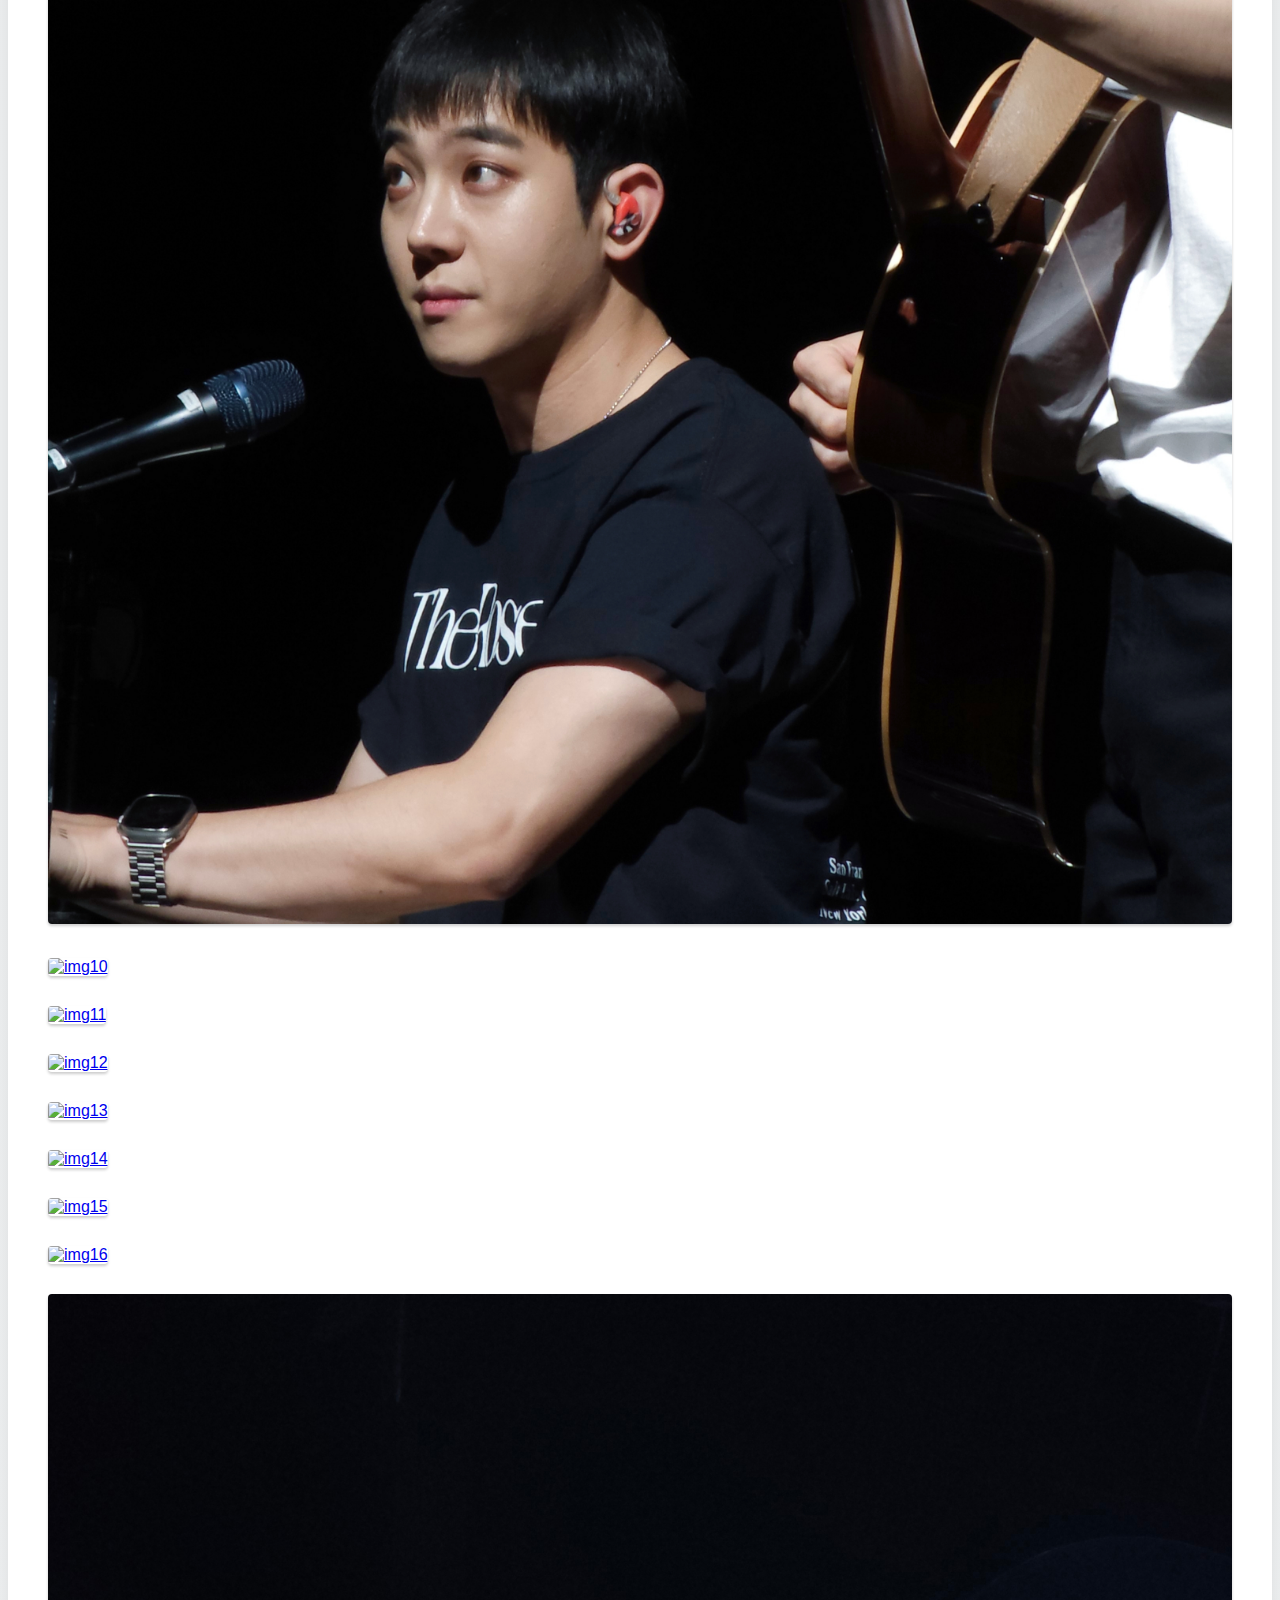
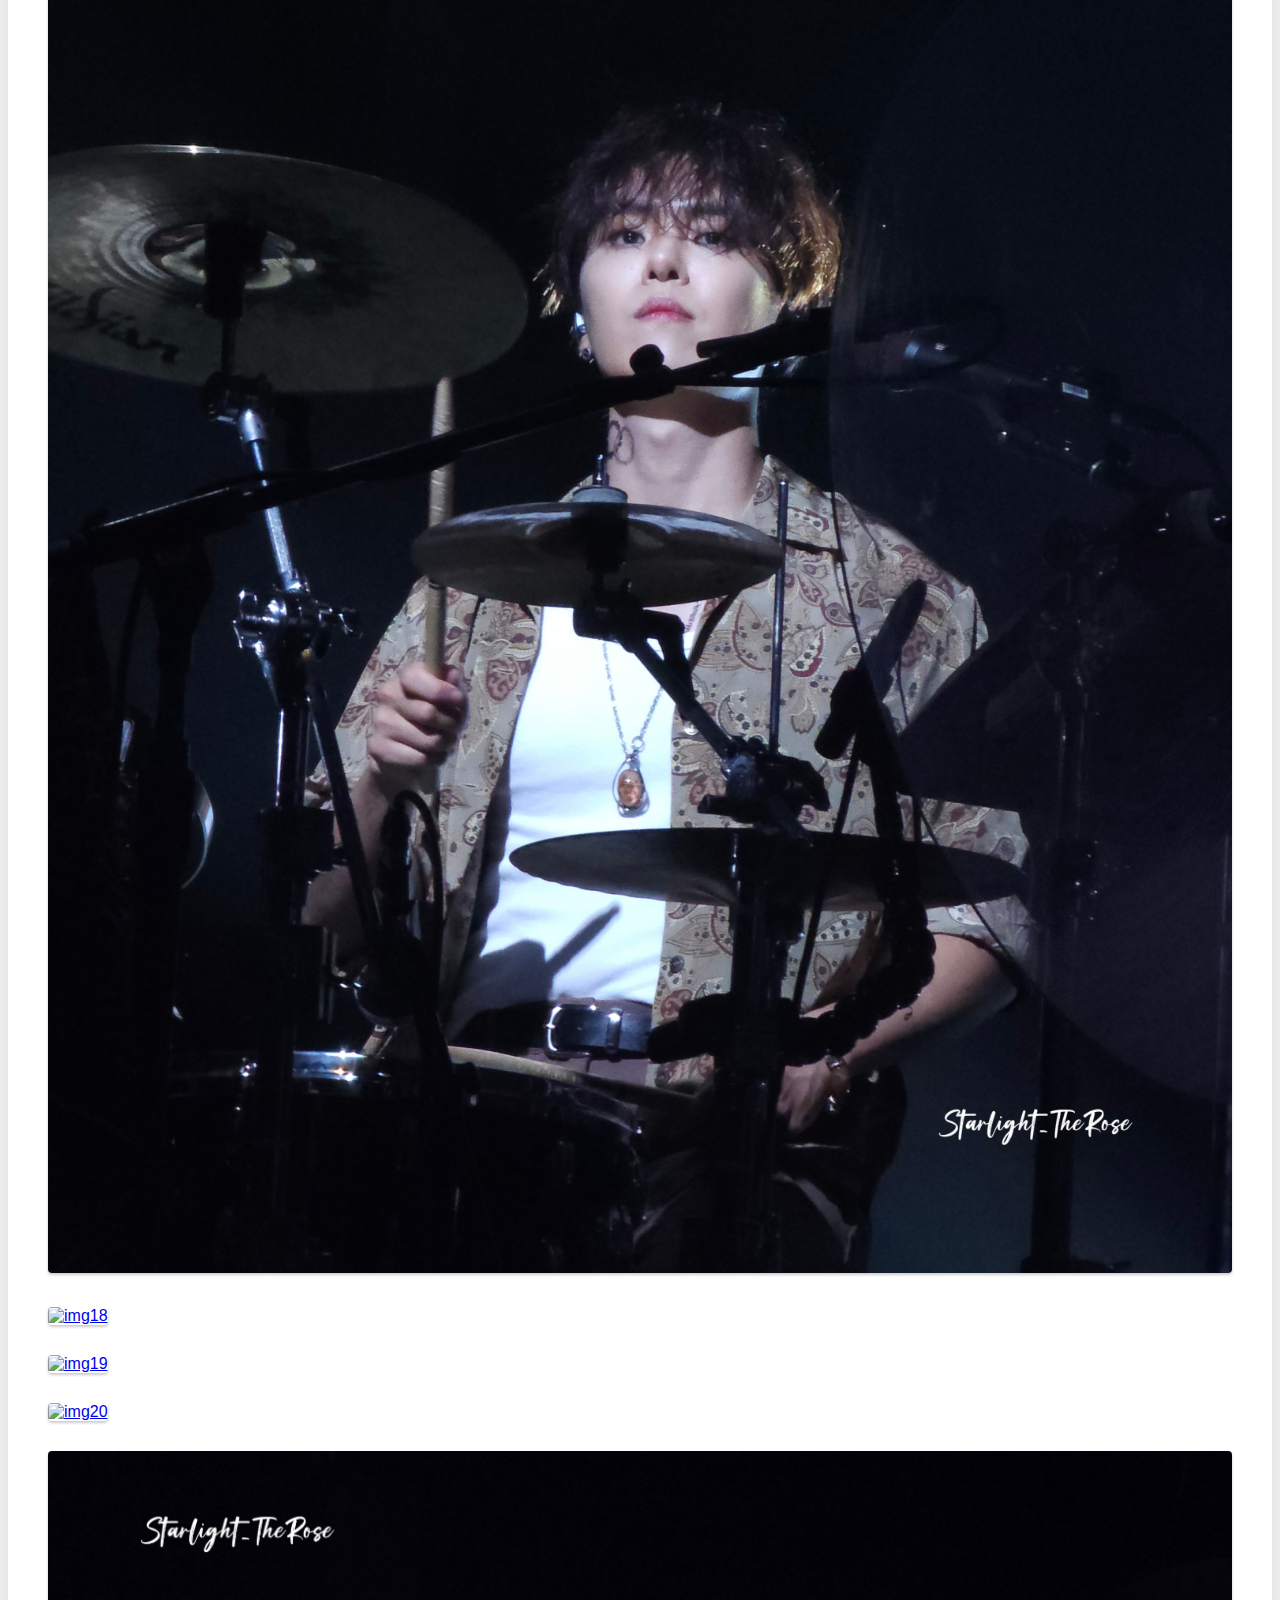
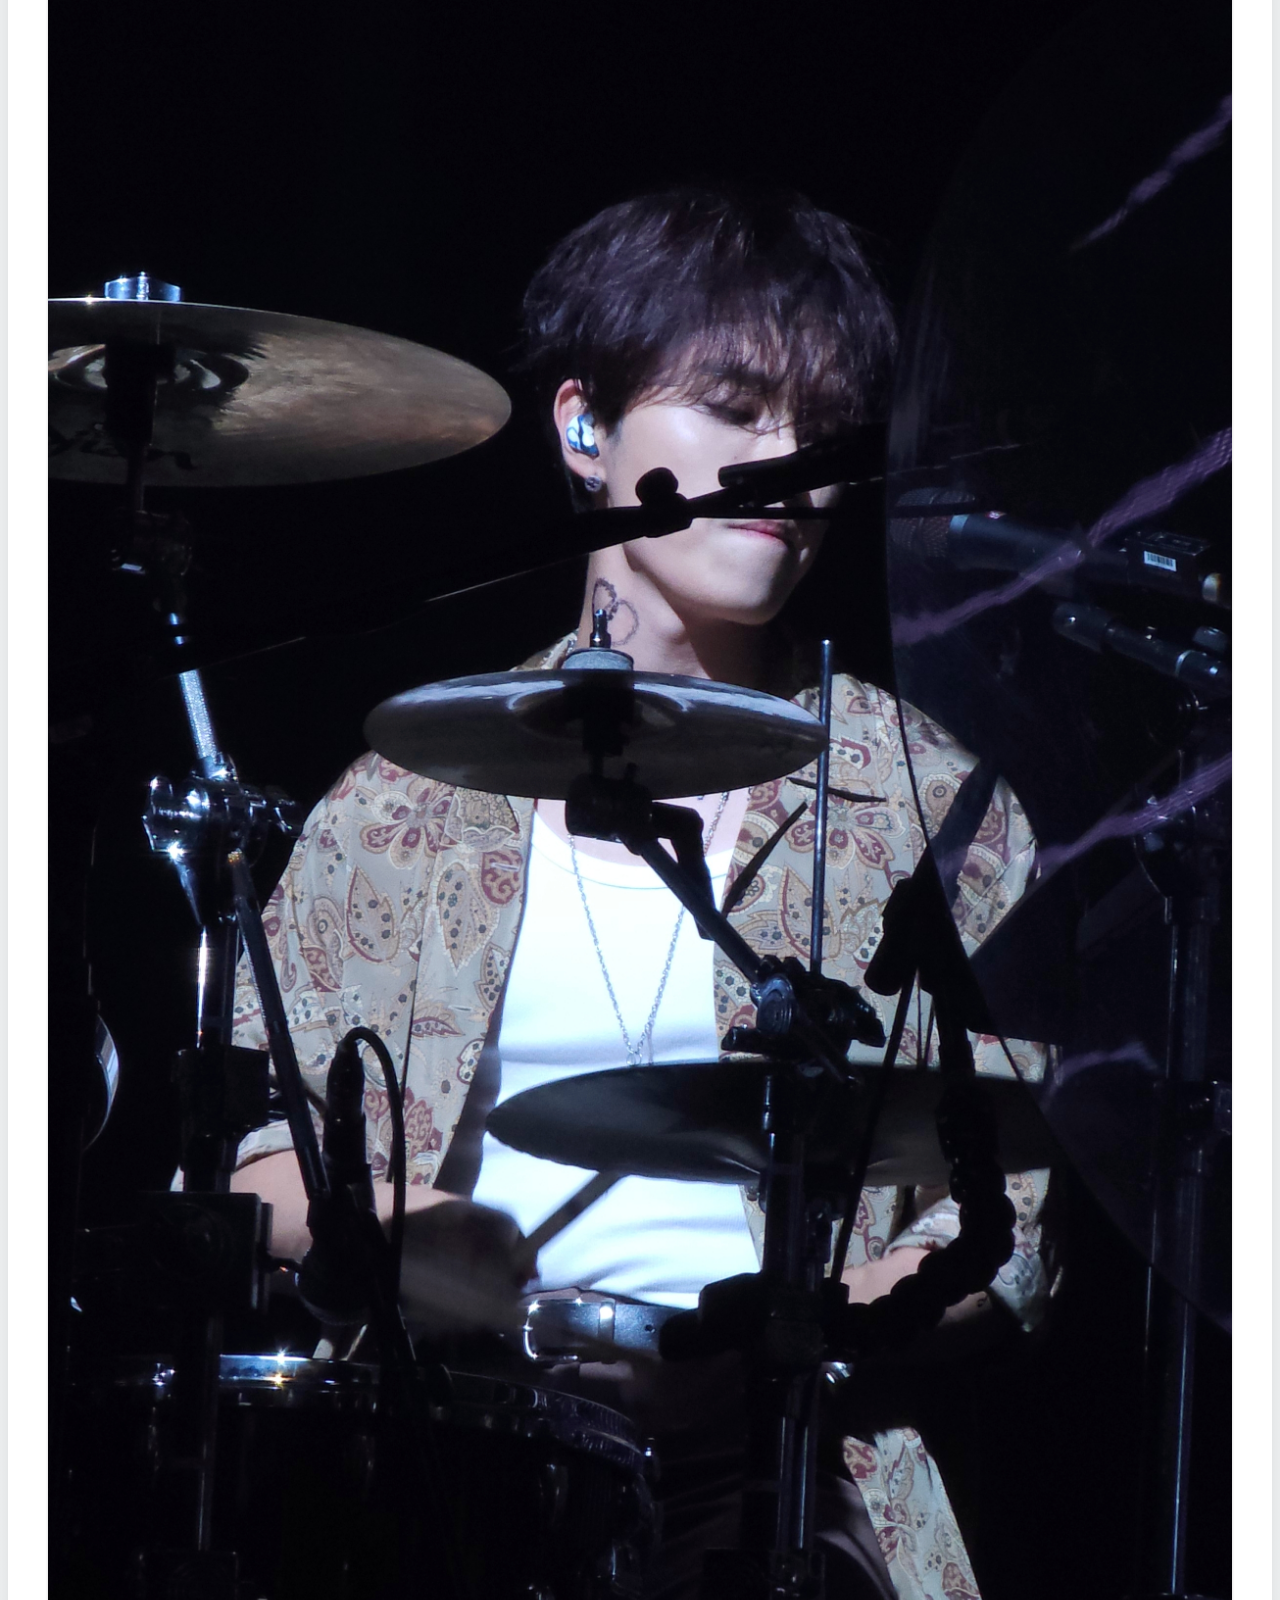
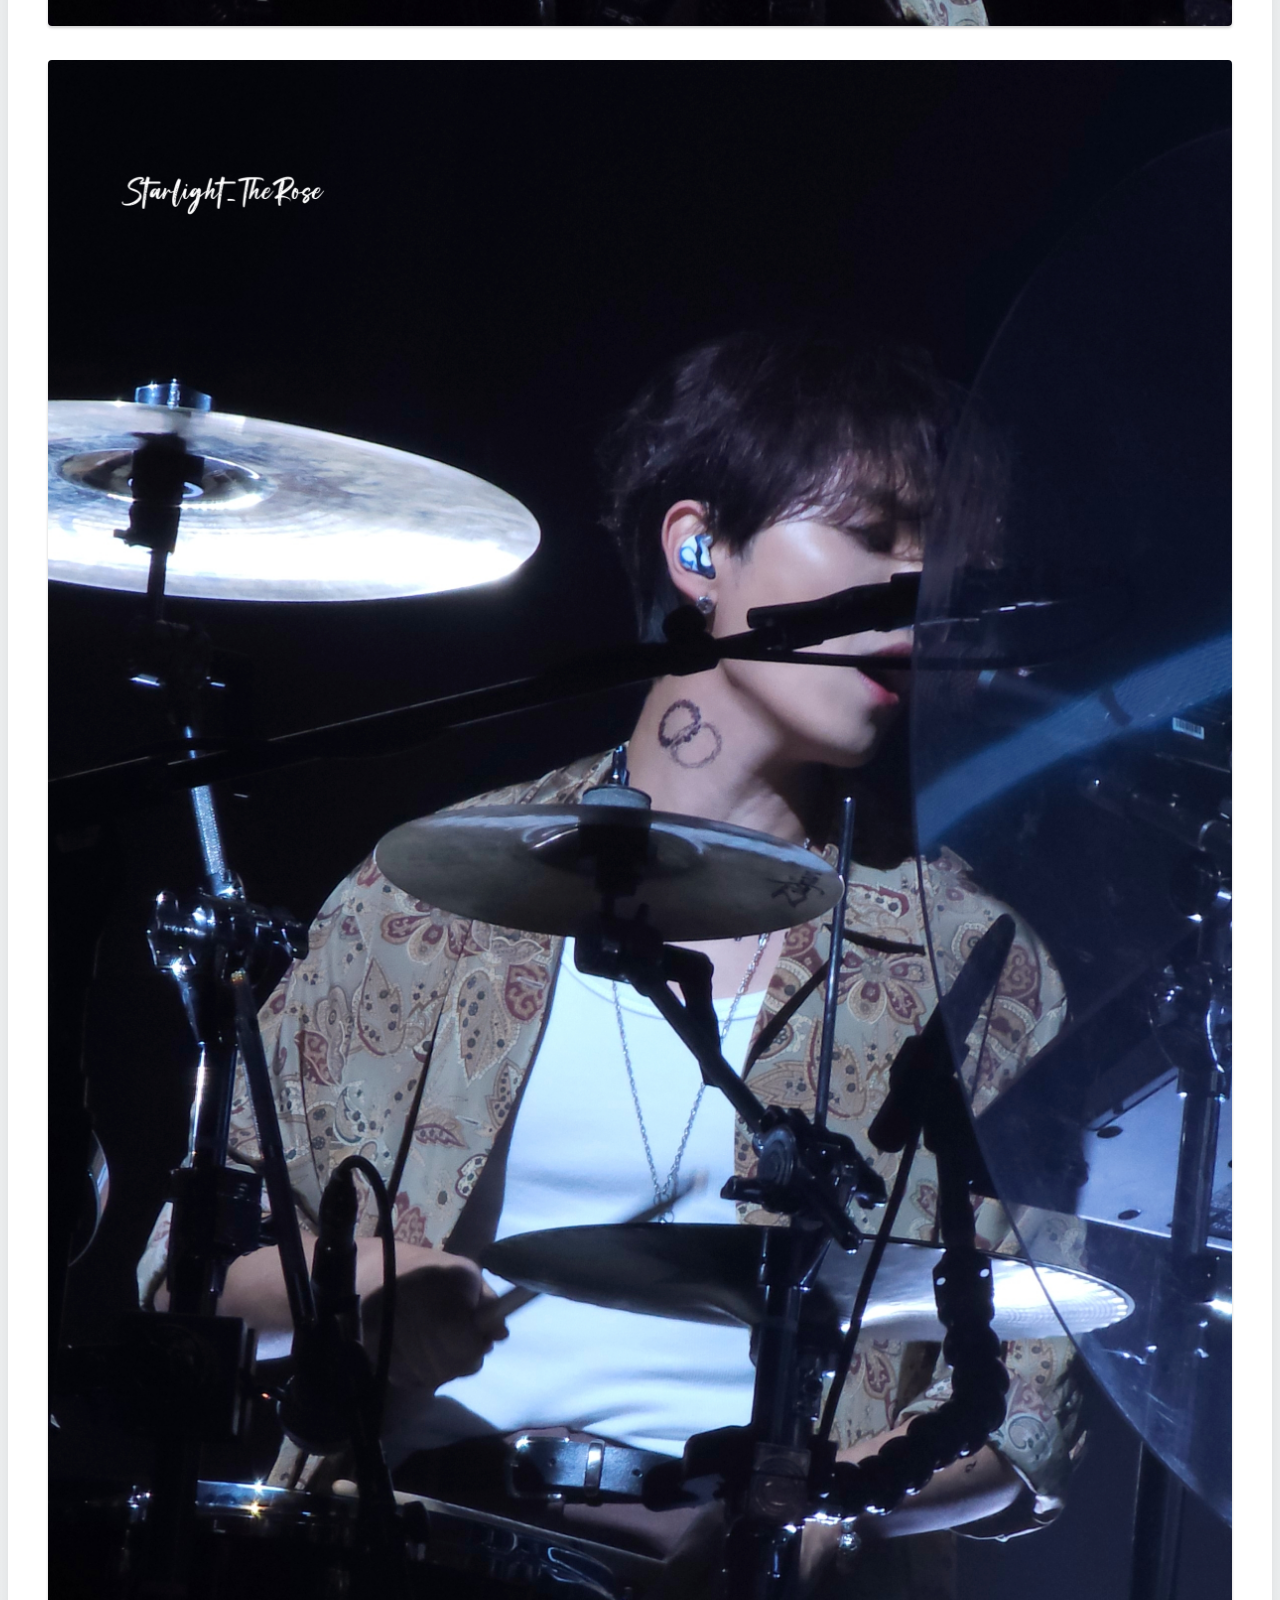
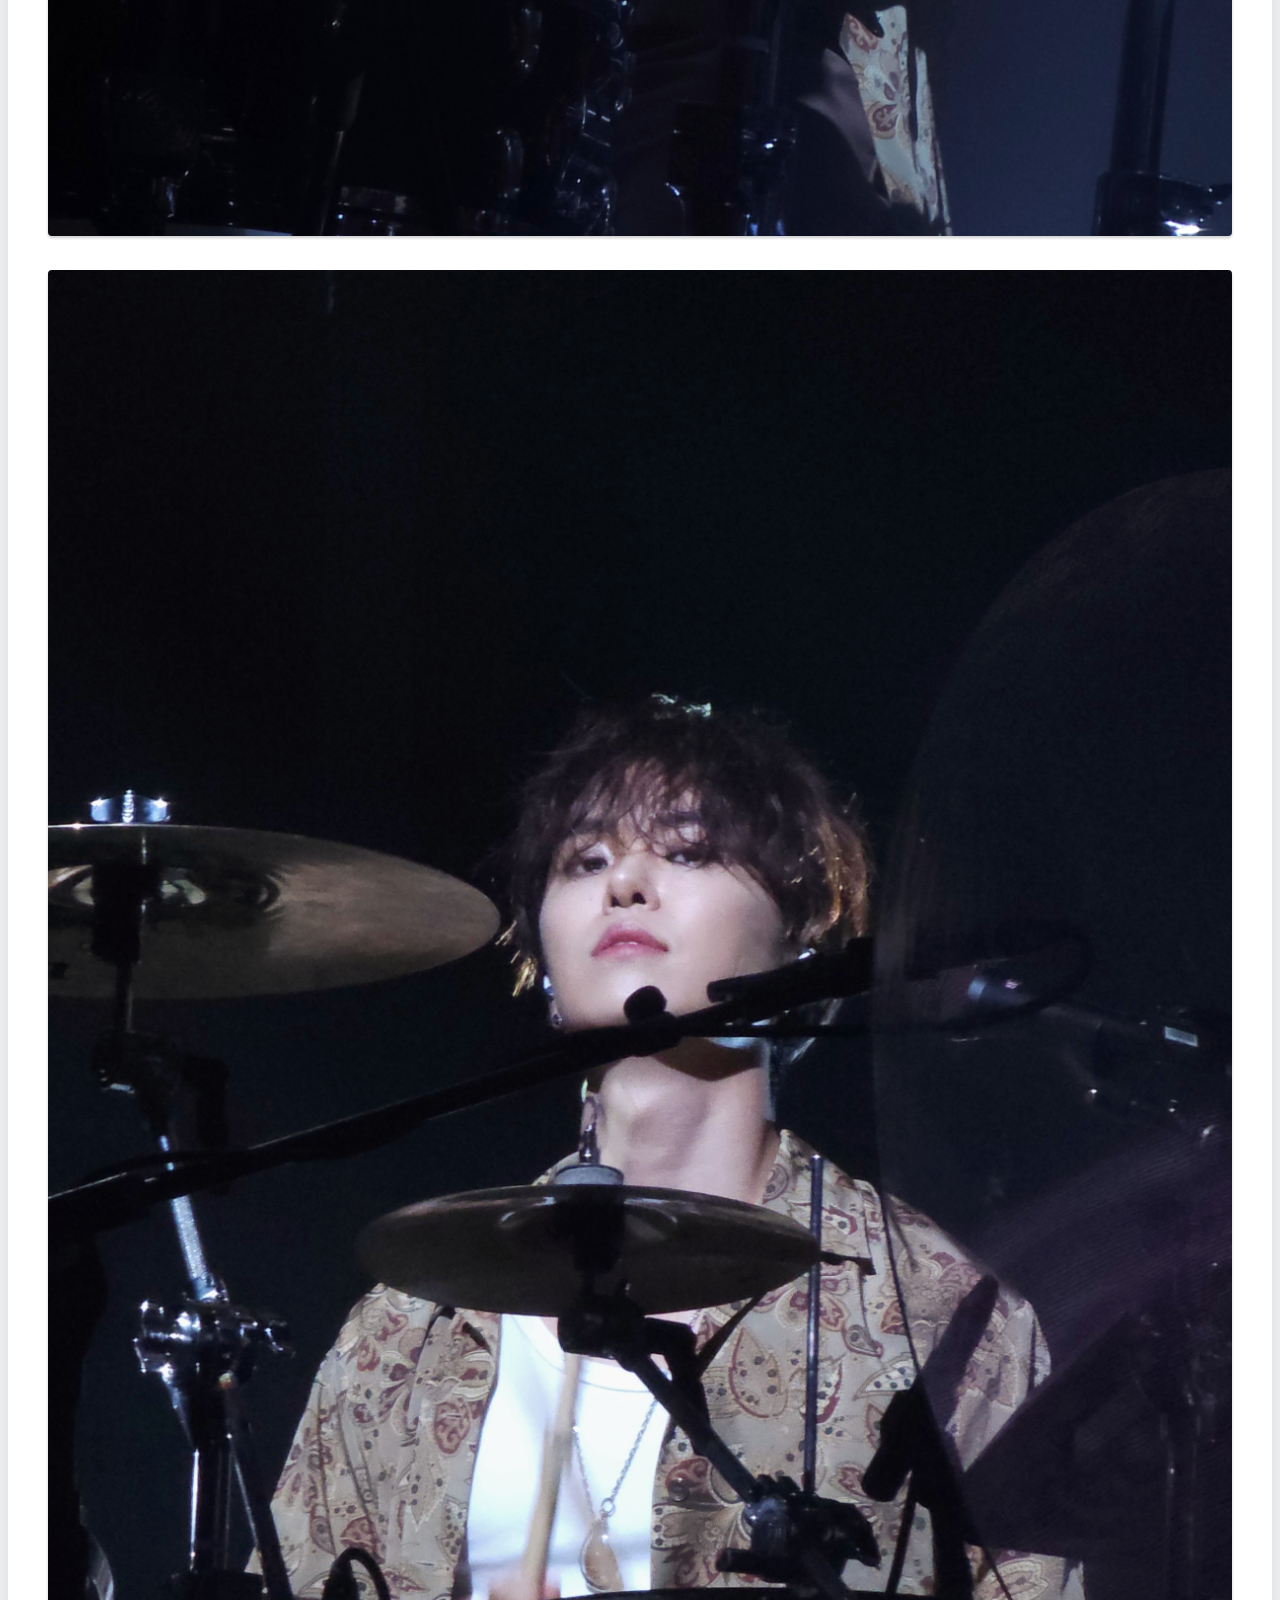
==== commit 625a722b: "fix the bugs" ====
--- a/gallery/index.html
+++ b/gallery/index.html
@@ -32,7 +32,7 @@
     <link href="https://fonts.googleapis.com/css?family=Droid+Sans:400,700" rel="stylesheet">
     <!-- fonts -->
     <link rel="stylesheet" href="https://cdn.jsdelivr.net/npm/@fortawesome/fontawesome-free@6.1.0/css/all.css">
-    <script src="gallery.js"></script>
+    
   </head>
   <body>
     
@@ -42,7 +42,10 @@
       <select id="selectAlbum" class="lead mb-4 subtitle border-0 text-center list-unstyled">
       </select>
 
-      <div id="galleryDiv" class="tz-gallery">          
+      <div class="tz-gallery"> 
+        <div id="galleryDiv"   class="row">
+
+        </div>      
       </div>
 
 
@@ -96,6 +99,6 @@
   <script>
       baguetteBox.run('.tz-gallery');
   </script>
-
+  <script src="gallery.js"></script>
   </body>
 </html>
